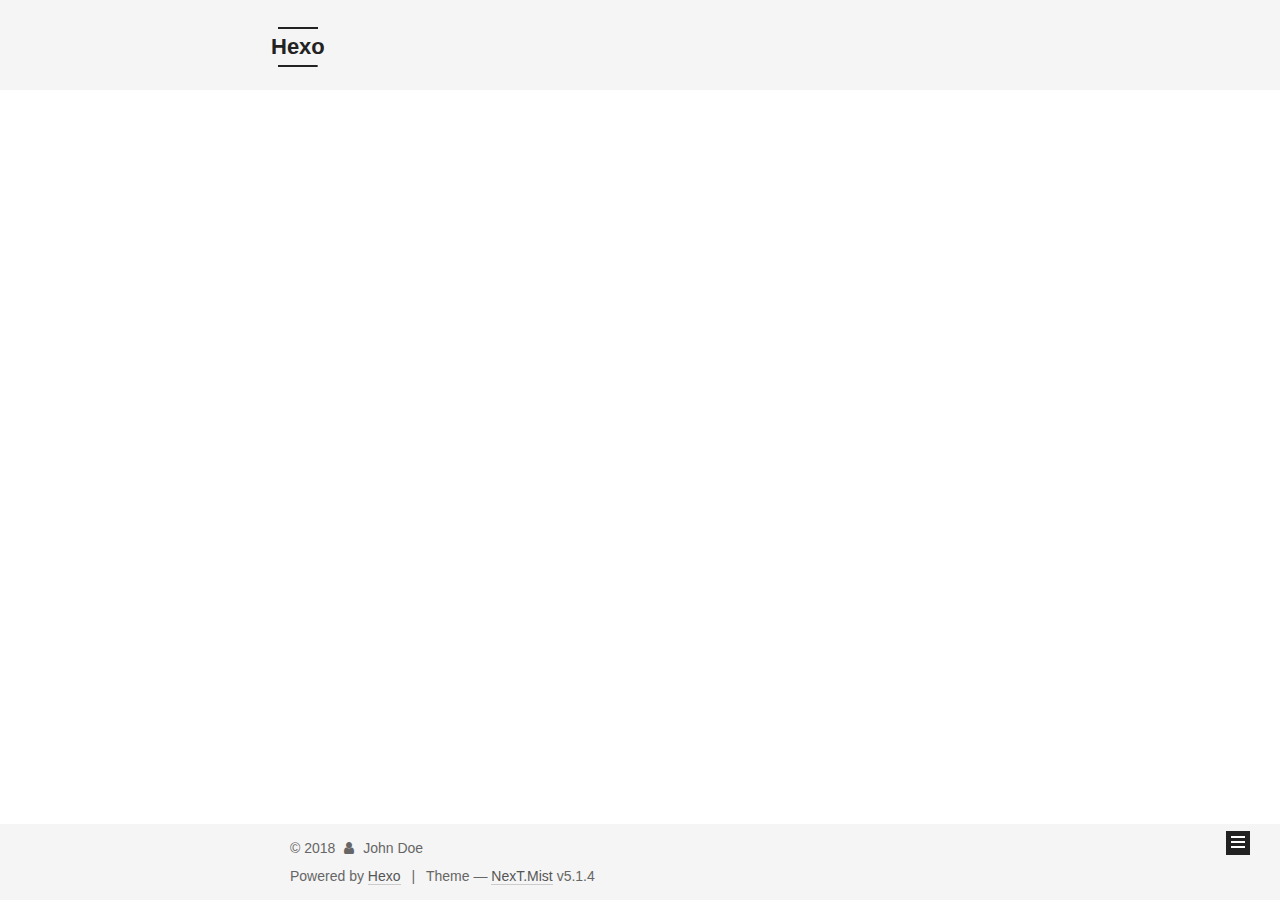
==== index.html @ 6f27379e "Site updated: 2018-07-13 16:32:36" ====
<!DOCTYPE html>



  


<html class="theme-next mist use-motion" lang="en">
<head>
  <meta charset="UTF-8"/>
<meta http-equiv="X-UA-Compatible" content="IE=edge" />
<meta name="viewport" content="width=device-width, initial-scale=1, maximum-scale=1"/>
<meta name="theme-color" content="#222">









<meta http-equiv="Cache-Control" content="no-transform" />
<meta http-equiv="Cache-Control" content="no-siteapp" />
















  
  
  <link href="/lib/fancybox/source/jquery.fancybox.css?v=2.1.5" rel="stylesheet" type="text/css" />







<link href="/lib/font-awesome/css/font-awesome.min.css?v=4.6.2" rel="stylesheet" type="text/css" />

<link href="/css/main.css?v=5.1.4" rel="stylesheet" type="text/css" />


  <link rel="apple-touch-icon" sizes="180x180" href="/images/apple-touch-icon-next.png?v=5.1.4">


  <link rel="icon" type="image/png" sizes="32x32" href="/images/favicon-32x32-next.png?v=5.1.4">


  <link rel="icon" type="image/png" sizes="16x16" href="/images/favicon-16x16-next.png?v=5.1.4">


  <link rel="mask-icon" href="/images/logo.svg?v=5.1.4" color="#222">





  <meta name="keywords" content="Hexo, NexT" />










<meta property="og:type" content="website">
<meta property="og:title" content="Hexo">
<meta property="og:url" content="http://yoursite.com/index.html">
<meta property="og:site_name" content="Hexo">
<meta property="og:locale" content="en">
<meta name="twitter:card" content="summary">
<meta name="twitter:title" content="Hexo">



<script type="text/javascript" id="hexo.configurations">
  var NexT = window.NexT || {};
  var CONFIG = {
    root: '/',
    scheme: 'Mist',
    version: '5.1.4',
    sidebar: {"position":"left","display":"post","offset":12,"b2t":false,"scrollpercent":false,"onmobile":false},
    fancybox: true,
    tabs: true,
    motion: {"enable":true,"async":false,"transition":{"post_block":"fadeIn","post_header":"slideDownIn","post_body":"slideDownIn","coll_header":"slideLeftIn","sidebar":"slideUpIn"}},
    duoshuo: {
      userId: '0',
      author: 'Author'
    },
    algolia: {
      applicationID: '',
      apiKey: '',
      indexName: '',
      hits: {"per_page":10},
      labels: {"input_placeholder":"Search for Posts","hits_empty":"We didn't find any results for the search: ${query}","hits_stats":"${hits} results found in ${time} ms"}
    }
  };
</script>



  <link rel="canonical" href="http://yoursite.com/"/>





  <title>Hexo</title>
  








</head>

<body itemscope itemtype="http://schema.org/WebPage" lang="en">

  
  
    
  

  <a href="https://github.com/you"><img style="position: absolute; top: 0; left: 0; border: 0;" src="https://s3.amazonaws.com/github/ribbons/forkme_left_gray_6d6d6d.png" alt="Fork me on GitHub"></a>
  
  <div class="container sidebar-position-left 
  page-home">
    <div class="headband"></div>

    <header id="header" class="header" itemscope itemtype="http://schema.org/WPHeader">
      <div class="header-inner"><div class="site-brand-wrapper">
  <div class="site-meta ">
    

    <div class="custom-logo-site-title">
      <a href="/"  class="brand" rel="start">
        <span class="logo-line-before"><i></i></span>
        <span class="site-title">Hexo</span>
        <span class="logo-line-after"><i></i></span>
      </a>
    </div>
      
        <p class="site-subtitle"></p>
      
  </div>

  <div class="site-nav-toggle">
    <button>
      <span class="btn-bar"></span>
      <span class="btn-bar"></span>
      <span class="btn-bar"></span>
    </button>
  </div>
</div>

<nav class="site-nav">
  

  
    <ul id="menu" class="menu">
      
        
        <li class="menu-item menu-item-home">
          <a href="/" rel="section">
            
              <i class="menu-item-icon fa fa-fw fa-home"></i> <br />
            
            Home
          </a>
        </li>
      
        
        <li class="menu-item menu-item-archives">
          <a href="/archives/" rel="section">
            
              <i class="menu-item-icon fa fa-fw fa-archive"></i> <br />
            
            Archives
          </a>
        </li>
      

      
    </ul>
  

  
</nav>



 </div>
    </header>

    <main id="main" class="main">
      <div class="main-inner">
        <div class="content-wrap">
          <div id="content" class="content">
            
  <section id="posts" class="posts-expand">
    
      

  

  
  
  

  <article class="post post-type-normal" itemscope itemtype="http://schema.org/Article">
  
  
  
  <div class="post-block">
    <link itemprop="mainEntityOfPage" href="http://yoursite.com/2018/06/28/hello-hexo-markdown/">

    <span hidden itemprop="author" itemscope itemtype="http://schema.org/Person">
      <meta itemprop="name" content="John Doe">
      <meta itemprop="description" content="">
      <meta itemprop="image" content="/images/avatar.gif">
    </span>

    <span hidden itemprop="publisher" itemscope itemtype="http://schema.org/Organization">
      <meta itemprop="name" content="Hexo">
    </span>

    
      <header class="post-header">

        
        
          <h1 class="post-title" itemprop="name headline">
                
                <a class="post-title-link" href="/2018/06/28/hello-hexo-markdown/" itemprop="url">hello hexo markdown</a></h1>
        

        <div class="post-meta">
          <span class="post-time">
            
              <span class="post-meta-item-icon">
                <i class="fa fa-calendar-o"></i>
              </span>
              
                <span class="post-meta-item-text">Posted on</span>
              
              <time title="Post created" itemprop="dateCreated datePublished" datetime="2018-06-28T17:10:17-04:00">
                2018-06-28
              </time>
            

            

            
          </span>

          

          
            
          

          
          

          

          

          

        </div>
      </header>
    

    
    
    
    <div class="post-body" itemprop="articleBody">

      
      

      
        
          
            
          
        
      
    </div>
    
    
    

    

    

    

    <footer class="post-footer">
      

      

      

      
      
        <div class="post-eof"></div>
      
    </footer>
  </div>
  
  
  
  </article>


    
  </section>

  


          </div>
          


          

        </div>
        
          
  
  <div class="sidebar-toggle">
    <div class="sidebar-toggle-line-wrap">
      <span class="sidebar-toggle-line sidebar-toggle-line-first"></span>
      <span class="sidebar-toggle-line sidebar-toggle-line-middle"></span>
      <span class="sidebar-toggle-line sidebar-toggle-line-last"></span>
    </div>
  </div>

  <aside id="sidebar" class="sidebar">
    
    <div class="sidebar-inner">

      

      

      <section class="site-overview-wrap sidebar-panel sidebar-panel-active">
        <div class="site-overview">
          <div class="site-author motion-element" itemprop="author" itemscope itemtype="http://schema.org/Person">
            
              <p class="site-author-name" itemprop="name">John Doe</p>
              <p class="site-description motion-element" itemprop="description"></p>
          </div>

          <nav class="site-state motion-element">

            
              <div class="site-state-item site-state-posts">
              
                <a href="/archives/">
              
                  <span class="site-state-item-count">1</span>
                  <span class="site-state-item-name">posts</span>
                </a>
              </div>
            

            

            

          </nav>

          

          

          
          

          
          

          

        </div>
      </section>

      

      

    </div>
  </aside>


        
      </div>
    </main>

    <footer id="footer" class="footer">
      <div class="footer-inner">
        <div class="copyright">&copy; <span itemprop="copyrightYear">2018</span>
  <span class="with-love">
    <i class="fa fa-user"></i>
  </span>
  <span class="author" itemprop="copyrightHolder">John Doe</span>

  
</div>


  <div class="powered-by">Powered by <a class="theme-link" target="_blank" href="https://hexo.io">Hexo</a></div>



  <span class="post-meta-divider">|</span>



  <div class="theme-info">Theme &mdash; <a class="theme-link" target="_blank" href="https://github.com/iissnan/hexo-theme-next">NexT.Mist</a> v5.1.4</div>




        







        
      </div>
    </footer>

    
      <div class="back-to-top">
        <i class="fa fa-arrow-up"></i>
        
      </div>
    

    

  </div>

  

<script type="text/javascript">
  if (Object.prototype.toString.call(window.Promise) !== '[object Function]') {
    window.Promise = null;
  }
</script>









  












  
  
    <script type="text/javascript" src="/lib/jquery/index.js?v=2.1.3"></script>
  

  
  
    <script type="text/javascript" src="/lib/fastclick/lib/fastclick.min.js?v=1.0.6"></script>
  

  
  
    <script type="text/javascript" src="/lib/jquery_lazyload/jquery.lazyload.js?v=1.9.7"></script>
  

  
  
    <script type="text/javascript" src="/lib/velocity/velocity.min.js?v=1.2.1"></script>
  

  
  
    <script type="text/javascript" src="/lib/velocity/velocity.ui.min.js?v=1.2.1"></script>
  

  
  
    <script type="text/javascript" src="/lib/fancybox/source/jquery.fancybox.pack.js?v=2.1.5"></script>
  


  


  <script type="text/javascript" src="/js/src/utils.js?v=5.1.4"></script>

  <script type="text/javascript" src="/js/src/motion.js?v=5.1.4"></script>



  
  

  

  


  <script type="text/javascript" src="/js/src/bootstrap.js?v=5.1.4"></script>



  


  




	





  





  












  





  

  

  

  
  

  

  

  

</body>
</html>
---- css/main.css ----
/* normalize.css v3.0.2 | MIT License | git.io/normalize */
html {
  font-family: sans-serif; /* 1 */
  -ms-text-size-adjust: 100%; /* 2 */
  -webkit-text-size-adjust: 100%; /* 2 */
}
body {
  margin: 0;
}
article,
aside,
details,
figcaption,
figure,
footer,
header,
hgroup,
main,
menu,
nav,
section,
summary {
  display: block;
}
audio,
canvas,
progress,
video {
  display: inline-block; /* 1 */
  vertical-align: baseline; /* 2 */
}
audio:not([controls]) {
  display: none;
  height: 0;
}
[hidden],
template {
  display: none;
}
a {
  background-color: transparent;
}
a:active,
a:hover {
  outline: 0;
}
abbr[title] {
  border-bottom: 1px dotted;
}
b,
strong {
  font-weight: bold;
}
dfn {
  font-style: italic;
}
h1 {
  font-size: 2em;
  margin: 0.67em 0;
}
mark {
  background: #ff0;
  color: #000;
}
small {
  font-size: 80%;
}
sub,
sup {
  font-size: 75%;
  line-height: 0;
  position: relative;
  vertical-align: baseline;
}
sup {
  top: -0.5em;
}
sub {
  bottom: -0.25em;
}
img {
  border: 0;
}
svg:not(:root) {
  overflow: hidden;
}
figure {
  margin: 1em 40px;
}
hr {
  -moz-box-sizing: content-box;
  box-sizing: content-box;
  height: 0;
}
pre {
  overflow: auto;
}
code,
kbd,
pre,
samp {
  font-family: monospace, monospace;
  font-size: 1em;
}
button,
input,
optgroup,
select,
textarea {
  color: inherit; /* 1 */
  font: inherit; /* 2 */
  margin: 0; /* 3 */
}
button {
  overflow: visible;
}
button,
select {
  text-transform: none;
}
button,
html input[type="button"],
input[type="reset"],
input[type="submit"] {
  -webkit-appearance: button; /* 2 */
  cursor: pointer; /* 3 */
}
button[disabled],
html input[disabled] {
  cursor: default;
}
button::-moz-focus-inner,
input::-moz-focus-inner {
  border: 0;
  padding: 0;
}
input {
  line-height: normal;
}
input[type="checkbox"],
input[type="radio"] {
  box-sizing: border-box; /* 1 */
  padding: 0; /* 2 */
}
input[type="number"]::-webkit-inner-spin-button,
input[type="number"]::-webkit-outer-spin-button {
  height: auto;
}
input[type="search"] {
  -webkit-appearance: textfield; /* 1 */
  -moz-box-sizing: content-box;
  -webkit-box-sizing: content-box; /* 2 */
  box-sizing: content-box;
}
input[type="search"]::-webkit-search-cancel-button,
input[type="search"]::-webkit-search-decoration {
  -webkit-appearance: none;
}
fieldset {
  border: 1px solid #c0c0c0;
  margin: 0 2px;
  padding: 0.35em 0.625em 0.75em;
}
legend {
  border: 0; /* 1 */
  padding: 0; /* 2 */
}
textarea {
  overflow: auto;
}
optgroup {
  font-weight: bold;
}
table {
  border-collapse: collapse;
  border-spacing: 0;
}
td,
th {
  padding: 0;
}
::selection {
  background: #262a30;
  color: #fff;
}
body {
  position: relative;
  font-family: 'Lato', "PingFang SC", "Microsoft YaHei", sans-serif;
  font-size: 14px;
  line-height: 2;
  color: #555;
  background: #fff;
}
@media (max-width: 767px) {
  body {
    padding-right: 0 !important;
  }
}
@media (min-width: 768px) and (max-width: 991px) {
  body {
    padding-right: 0 !important;
  }
}
@media (min-width: 1600px) {
  body {
    font-size: 16px;
  }
}
h1,
h2,
h3,
h4,
h5,
h6 {
  margin: 0;
  padding: 0;
  font-weight: bold;
  line-height: 1.5;
  font-family: 'Lato', "PingFang SC", "Microsoft YaHei", sans-serif;
}
h2,
h3,
h4,
h5,
h6 {
  margin: 20px 0 15px;
}
h1 {
  font-size: 24px;
}
@media (max-width: 767px) {
  h1 {
    font-size: 20px;
  }
}
h2 {
  font-size: 22px;
}
@media (max-width: 767px) {
  h2 {
    font-size: 18px;
  }
}
h3 {
  font-size: 20px;
}
@media (max-width: 767px) {
  h3 {
    font-size: 16px;
  }
}
h4 {
  font-size: 18px;
}
@media (max-width: 767px) {
  h4 {
    font-size: 14px;
  }
}
h5 {
  font-size: 16px;
}
@media (max-width: 767px) {
  h5 {
    font-size: 12px;
  }
}
h6 {
  font-size: 14px;
}
@media (max-width: 767px) {
  h6 {
    font-size: 10px;
  }
}
p {
  margin: 0 0 20px 0;
}
a {
  color: #555;
  text-decoration: none;
  outline: none;
  border-bottom: 1px solid #999;
  word-wrap: break-word;
}
a:hover {
  color: #222;
  border-bottom-color: #222;
}
blockquote {
  margin: 0;
  padding: 0;
}
img {
  display: block;
  margin: auto;
  max-width: 100%;
  height: auto;
}
hr {
  margin: 40px 0;
  height: 3px;
  border: none;
  background-color: #ddd;
  background-image: repeating-linear-gradient(-45deg, #fff, #fff 4px, transparent 4px, transparent 8px);
}
blockquote {
  padding: 0 15px;
  color: #666;
  border-left: 4px solid #ddd;
}
blockquote cite::before {
  content: "-";
  padding: 0 5px;
}
dt {
  font-weight: 700;
}
dd {
  margin: 0;
  padding: 0;
}
kbd {
  border: 1px solid #ccc;
  border-radius: 0.2em;
  box-shadow: 0.1em 0.1em 0.2em rgba(0,0,0,0.1);
  background-color: #f9f9f9;
  font-family: inherit;
  background-image: -webkit-linear-gradient(top, #eee, #fff, #eee);
  padding: 0.1em 0.3em;
  white-space: nowrap;
}
.text-left {
  text-align: left;
}
.text-center {
  text-align: center;
}
.text-right {
  text-align: right;
}
.text-justify {
  text-align: justify;
}
.text-nowrap {
  white-space: nowrap;
}
.text-lowercase {
  text-transform: lowercase;
}
.text-uppercase {
  text-transform: uppercase;
}
.text-capitalize {
  text-transform: capitalize;
}
.center-block {
  display: block;
  margin-left: auto;
  margin-right: auto;
}
.clearfix:before,
.clearfix:after {
  content: " ";
  display: table;
}
.clearfix:after {
  clear: both;
}
.pullquote {
  width: 45%;
}
.pullquote.left {
  float: left;
  margin-left: 5px;
  margin-right: 10px;
}
.pullquote.right {
  float: right;
  margin-left: 10px;
  margin-right: 5px;
}
.affix.affix.affix {
  position: fixed;
}
.translation {
  margin-top: -20px;
  font-size: 14px;
  color: #999;
}
.scrollbar-measure {
  width: 100px;
  height: 100px;
  overflow: scroll;
  position: absolute;
  top: -9999px;
}
.use-motion .motion-element {
  opacity: 0;
}
table {
  margin: 20px 0;
  width: 100%;
  border-collapse: collapse;
  border-spacing: 0;
  border: 1px solid #ddd;
  font-size: 14px;
  table-layout: fixed;
  word-wrap: break-all;
}
table>tbody>tr:nth-of-type(odd) {
  background-color: #f9f9f9;
}
table>tbody>tr:hover {
  background-color: #f5f5f5;
}
caption,
th,
td {
  padding: 8px;
  text-align: left;
  vertical-align: middle;
  font-weight: normal;
}
th,
td {
  border-bottom: 3px solid #ddd;
  border-right: 1px solid #eee;
}
th {
  padding-bottom: 10px;
  font-weight: 700;
}
td {
  border-bottom-width: 1px;
}
html,
body {
  height: 100%;
}
.container {
  position: relative;
  min-height: 100%;
}
.header-inner {
  margin: 0 auto;
  padding: 100px 0 70px;
  width: 700px;
}
@media (min-width: 1600px) {
  .container .header-inner {
    width: 900px;
  }
}
.main {
  padding-bottom: 150px;
}
.main-inner {
  margin: 0 auto;
  width: 700px;
}
@media (min-width: 1600px) {
  .container .main-inner {
    width: 900px;
  }
}
.footer {
  position: absolute;
  left: 0;
  bottom: 0;
  width: 100%;
  min-height: 50px;
}
.footer-inner {
  box-sizing: border-box;
  margin: 20px auto;
  width: 700px;
}
@media (min-width: 1600px) {
  .container .footer-inner {
    width: 900px;
  }
}
pre,
.highlight {
  overflow: auto;
  margin: 20px 0;
  padding: 0;
  font-size: 13px;
  color: #4d4d4c;
  background: #f7f7f7;
  line-height: 1.6;
}
pre,
code {
  font-family: consolas, Menlo, "PingFang SC", "Microsoft YaHei", monospace;
}
code {
  padding: 2px 4px;
  word-wrap: break-word;
  color: #555;
  background: #eee;
  border-radius: 3px;
  font-size: 13px;
}
pre {
  padding: 10px;
}
pre code {
  padding: 0;
  color: #4d4d4c;
  background: none;
  text-shadow: none;
}
.highlight {
  border-radius: 1px;
}
.highlight pre {
  border: none;
  margin: 0;
  padding: 10px 0;
}
.highlight table {
  margin: 0;
  width: auto;
  border: none;
}
.highlight td {
  border: none;
  padding: 0;
}
.highlight figcaption {
  font-size: 1em;
  color: #4d4d4c;
  line-height: 1em;
  margin-bottom: 1em;
}
.highlight figcaption:before,
.highlight figcaption:after {
  content: " ";
  display: table;
}
.highlight figcaption:after {
  clear: both;
}
.highlight figcaption a {
  float: right;
  color: #4d4d4c;
}
.highlight figcaption a:hover {
  border-bottom-color: #4d4d4c;
}
.highlight .gutter pre {
  padding-left: 10px;
  padding-right: 10px;
  color: #869194;
  text-align: right;
  background-color: #eff2f3;
}
.highlight .code pre {
  width: 100%;
  padding-left: 10px;
  padding-right: 10px;
  background-color: #f7f7f7;
}
.highlight .line {
  height: 20px;
}
.gutter {
  -webkit-user-select: none;
  -moz-user-select: none;
  -ms-user-select: none;
  user-select: none;
}
.gist table {
  width: auto;
}
.gist table td {
  border: none;
}
pre .deletion {
  background: #fdd;
}
pre .addition {
  background: #dfd;
}
pre .meta {
  color: #8959a8;
}
pre .comment {
  color: #8e908c;
}
pre .variable,
pre .attribute,
pre .tag,
pre .regexp,
pre .ruby .constant,
pre .xml .tag .title,
pre .xml .pi,
pre .xml .doctype,
pre .html .doctype,
pre .css .id,
pre .css .class,
pre .css .pseudo {
  color: #c82829;
}
pre .number,
pre .preprocessor,
pre .built_in,
pre .literal,
pre .params,
pre .constant,
pre .command {
  color: #f5871f;
}
pre .ruby .class .title,
pre .css .rules .attribute,
pre .string,
pre .value,
pre .inheritance,
pre .header,
pre .ruby .symbol,
pre .xml .cdata,
pre .special,
pre .number,
pre .formula {
  color: #718c00;
}
pre .title,
pre .css .hexcolor {
  color: #3e999f;
}
pre .function,
pre .python .decorator,
pre .python .title,
pre .ruby .function .title,
pre .ruby .title .keyword,
pre .perl .sub,
pre .javascript .title,
pre .coffeescript .title {
  color: #4271ae;
}
pre .keyword,
pre .javascript .function {
  color: #8959a8;
}
.full-image.full-image.full-image.full-image {
  border: none;
  max-width: 100%;
  width: auto;
  margin: 20px auto 25px;
}
@media (min-width: 992px) {
  .full-image.full-image.full-image.full-image {
    max-width: none;
    width: 110%;
    margin: 25px -5%;
  }
}
.blockquote-center,
.page-home .post-type-quote blockquote,
.page-post-detail .post-type-quote blockquote {
  position: relative;
  margin: 40px 0;
  padding: 0;
  border-left: none;
  text-align: center;
}
.blockquote-center::before,
.page-home .post-type-quote blockquote::before,
.page-post-detail .post-type-quote blockquote::before,
.blockquote-center::after,
.page-home .post-type-quote blockquote::after,
.page-post-detail .post-type-quote blockquote::after {
  position: absolute;
  content: ' ';
  display: block;
  width: 100%;
  height: 24px;
  opacity: 0.2;
  background-repeat: no-repeat;
  background-position: 0 -6px;
  background-size: 22px 22px;
}
.blockquote-center::before,
.page-home .post-type-quote blockquote::before,
.page-post-detail .post-type-quote blockquote::before {
  top: -20px;
  background-image: url("../images/quote-l.svg");
  border-top: 1px solid #ccc;
}
.blockquote-center::after,
.page-home .post-type-quote blockquote::after,
.page-post-detail .post-type-quote blockquote::after {
  bottom: -20px;
  background-image: url("../images/quote-r.svg");
  border-bottom: 1px solid #ccc;
  background-position: 100% 8px;
}
.blockquote-center p,
.page-home .post-type-quote blockquote p,
.page-post-detail .post-type-quote blockquote p,
.blockquote-center div,
.page-home .post-type-quote blockquote div,
.page-post-detail .post-type-quote blockquote div {
  text-align: center;
}
.post .post-body .group-picture img {
  box-sizing: border-box;
  padding: 0 3px;
  border: none;
}
.post .group-picture-row {
  overflow: hidden;
  margin-top: 6px;
}
.post .group-picture-row:first-child {
  margin-top: 0;
}
.post .group-picture-column {
  float: left;
}
.page-post-detail .post-body .group-picture-column {
  float: none;
  margin-top: 10px;
  width: auto !important;
}
.page-post-detail .post-body .group-picture-column img {
  margin: 0 auto;
}
.page-archive .group-picture-container {
  overflow: hidden;
}
.page-archive .group-picture-row {
  float: left;
}
.page-archive .group-picture-row:first-child {
  margin-top: 6px;
}
.page-archive .group-picture-column {
  max-width: 150px;
  max-height: 150px;
}
.post-body .note {
  position: relative;
  padding: 15px;
  margin-bottom: 20px;
  border: 1px solid #eee;
  border-left-width: 5px;
  border-radius: 3px;
}
.post-body .note h2,
.post-body .note h3,
.post-body .note h4,
.post-body .note h5,
.post-body .note h6 {
  margin-top: 0;
  margin-bottom: 0;
  border-bottom: initial;
  padding-top: 0 !important;
}
.post-body .note p:first-child,
.post-body .note ul:first-child,
.post-body .note ol:first-child,
.post-body .note table:first-child,
.post-body .note pre:first-child,
.post-body .note blockquote:first-child {
  margin-top: 0;
}
.post-body .note p:last-child,
.post-body .note ul:last-child,
.post-body .note ol:last-child,
.post-body .note table:last-child,
.post-body .note pre:last-child,
.post-body .note blockquote:last-child {
  margin-bottom: 0;
}
.post-body .note.default {
  border-left-color: #777;
}
.post-body .note.default h2,
.post-body .note.default h3,
.post-body .note.default h4,
.post-body .note.default h5,
.post-body .note.default h6 {
  color: #777;
}
.post-body .note.primary {
  border-left-color: #6f42c1;
}
.post-body .note.primary h2,
.post-body .note.primary h3,
.post-body .note.primary h4,
.post-body .note.primary h5,
.post-body .note.primary h6 {
  color: #6f42c1;
}
.post-body .note.info {
  border-left-color: #428bca;
}
.post-body .note.info h2,
.post-body .note.info h3,
.post-body .note.info h4,
.post-body .note.info h5,
.post-body .note.info h6 {
  color: #428bca;
}
.post-body .note.success {
  border-left-color: #5cb85c;
}
.post-body .note.success h2,
.post-body .note.success h3,
.post-body .note.success h4,
.post-body .note.success h5,
.post-body .note.success h6 {
  color: #5cb85c;
}
.post-body .note.warning {
  border-left-color: #f0ad4e;
}
.post-body .note.warning h2,
.post-body .note.warning h3,
.post-body .note.warning h4,
.post-body .note.warning h5,
.post-body .note.warning h6 {
  color: #f0ad4e;
}
.post-body .note.danger {
  border-left-color: #d9534f;
}
.post-body .note.danger h2,
.post-body .note.danger h3,
.post-body .note.danger h4,
.post-body .note.danger h5,
.post-body .note.danger h6 {
  color: #d9534f;
}
.post-body .label {
  display: inline;
  padding: 0 2px;
  white-space: nowrap;
}
.post-body .label.default {
  background-color: #f0f0f0;
}
.post-body .label.primary {
  background-color: #efe6f7;
}
.post-body .label.info {
  background-color: #e5f2f8;
}
.post-body .label.success {
  background-color: #e7f4e9;
}
.post-body .label.warning {
  background-color: #fcf6e1;
}
.post-body .label.danger {
  background-color: #fae8eb;
}
.post-body .tabs {
  position: relative;
  display: block;
  margin-bottom: 20px;
  padding-top: 10px;
}
.post-body .tabs ul.nav-tabs {
  margin: 0;
  padding: 0;
  display: flex;
  margin-bottom: -1px;
}
@media (max-width: 413px) {
  .post-body .tabs ul.nav-tabs {
    display: block;
    margin-bottom: 5px;
  }
}
.post-body .tabs ul.nav-tabs li.tab {
  list-style-type: none !important;
  margin: 0 0.25em 0 0;
  border-top: 3px solid transparent;
  border-left: 1px solid transparent;
  border-right: 1px solid transparent;
}
@media (max-width: 413px) {
  .post-body .tabs ul.nav-tabs li.tab {
    margin: initial;
    border-top: 1px solid transparent;
    border-left: 3px solid transparent;
    border-right: 1px solid transparent;
    border-bottom: 1px solid transparent;
  }
}
.post-body .tabs ul.nav-tabs li.tab a {
  outline: 0;
  border-bottom: initial;
  display: block;
  line-height: 1.8em;
  padding: 0.25em 0.75em;
  transition-duration: 0.2s;
  transition-timing-function: ease-out;
  transition-delay: 0s;
}
.post-body .tabs ul.nav-tabs li.tab a i {
  width: 1.285714285714286em;
}
.post-body .tabs ul.nav-tabs li.tab.active {
  border-top: 3px solid #fc6423;
  border-left: 1px solid #ddd;
  border-right: 1px solid #ddd;
  background-color: #fff;
}
@media (max-width: 413px) {
  .post-body .tabs ul.nav-tabs li.tab.active {
    border-top: 1px solid #ddd;
    border-left: 3px solid #fc6423;
    border-right: 1px solid #ddd;
    border-bottom: 1px solid #ddd;
  }
}
.post-body .tabs ul.nav-tabs li.tab.active a {
  cursor: default;
  color: #555;
}
.post-body .tabs .tab-content {
  background-color: #fff;
}
.post-body .tabs .tab-content .tab-pane {
  border: 1px solid #ddd;
  padding: 20px 20px 0 20px;
}
.post-body .tabs .tab-content .tab-pane:not(.active) {
  display: none !important;
}
.post-body .tabs .tab-content .tab-pane.active {
  display: block !important;
}
.btn {
  display: inline-block;
  padding: 0 20px;
  font-size: 14px;
  color: #555;
  background: transparent;
  border: 2px solid #222;
  text-decoration: none;
  border-radius: 0;
  transition-property: background-color;
  transition-duration: 0.2s;
  transition-timing-function: ease-in-out;
  transition-delay: 0s;
  line-height: 2;
}
.btn:hover {
  border-color: #222;
  color: #222;
  background: #fff;
}
.btn +.btn {
  margin: 0 0 8px 8px;
}
.btn .fa-fw {
  width: 1.285714285714286em;
  text-align: left;
}
.btn-bar {
  display: block;
  width: 22px;
  height: 2px;
  background: #555;
  border-radius: 1px;
}
.btn-bar+.btn-bar {
  margin-top: 4px;
}
.pagination {
  margin: 120px 0 40px;
  text-align: center;
  border-top: 1px solid #eee;
}
.page-number-basic,
.pagination .prev,
.pagination .next,
.pagination .page-number,
.pagination .space {
  display: inline-block;
  position: relative;
  top: -1px;
  margin: 0 10px;
  padding: 0 11px;
}
@media (max-width: 767px) {
  .page-number-basic,
  .pagination .prev,
  .pagination .next,
  .pagination .page-number,
  .pagination .space {
    margin: 0 5px;
  }
}
.pagination .prev,
.pagination .next,
.pagination .page-number {
  border-bottom: 0;
  border-top: 1px solid #eee;
  transition-property: border-color;
  transition-duration: 0.2s;
  transition-timing-function: ease-in-out;
  transition-delay: 0s;
}
.pagination .prev:hover,
.pagination .next:hover,
.pagination .page-number:hover {
  border-top-color: #222;
}
.pagination .space {
  padding: 0;
  margin: 0;
}
.pagination .prev {
  margin-left: 0;
}
.pagination .next {
  margin-right: 0;
}
.pagination .page-number.current {
  color: #fff;
  background: #ccc;
  border-top-color: #ccc;
}
@media (max-width: 767px) {
  .pagination {
    border-top: none;
  }
  .pagination .prev,
  .pagination .next,
  .pagination .page-number {
    margin-bottom: 10px;
    border-top: 0;
    border-bottom: 1px solid #eee;
    padding: 0 10px;
  }
  .pagination .prev:hover,
  .pagination .next:hover,
  .pagination .page-number:hover {
    border-bottom-color: #222;
  }
}
.comments {
  margin: 60px 20px 0;
}
.tag-cloud {
  text-align: center;
}
.tag-cloud a {
  display: inline-block;
  margin: 10px;
}
.back-to-top {
  box-sizing: border-box;
  position: fixed;
  bottom: -100px;
  right: 30px;
  z-index: 1050;
  padding: 0 6px;
  width: 24px;
  background: #222;
  font-size: 12px;
  opacity: 1;
  color: #fff;
  cursor: pointer;
  text-align: center;
  -webkit-transform: translateZ(0);
  transition-property: bottom;
  transition-duration: 0.2s;
  transition-timing-function: ease-in-out;
  transition-delay: 0s;
}
@media (min-width: 768px) and (max-width: 991px) {
  .back-to-top {
    display: none !important;
  }
}
@media (max-width: 767px) {
  .back-to-top {
    display: none !important;
  }
}
.back-to-top.back-to-top-on {
  bottom: 19px;
}
.header {
  background: transparent;
}
.header-inner {
  position: relative;
}
.headband {
  height: 3px;
  background: #222;
}
.site-meta {
  margin: 0;
  text-align: left;
}
@media (max-width: 767px) {
  .site-meta {
    text-align: center;
  }
}
.brand {
  position: relative;
  display: inline-block;
  padding: 0 40px;
  color: #222;
  background: #222;
  border-bottom: none;
}
.brand:hover {
  color: #222;
}
.logo {
  display: inline-block;
  margin-right: 5px;
  line-height: 36px;
  vertical-align: top;
}
.site-title {
  display: inline-block;
  vertical-align: top;
  line-height: 36px;
  font-size: 20px;
  font-weight: normal;
  font-family: 'Lato', "PingFang SC", "Microsoft YaHei", sans-serif;
}
.site-subtitle {
  margin-top: 10px;
  font-size: 13px;
  color: #999;
}
.use-motion .brand {
  opacity: 0;
}
.use-motion .logo,
.use-motion .site-title,
.use-motion .site-subtitle {
  opacity: 0;
  position: relative;
  top: -10px;
}
.site-nav-toggle {
  display: none;
  position: absolute;
  top: 10px;
  left: 10px;
}
@media (max-width: 767px) {
  .site-nav-toggle {
    display: block;
  }
}
.site-nav-toggle button {
  margin-top: 2px;
  padding: 9px 10px;
  background: transparent;
  border: none;
}
@media (max-width: 767px) {
  .site-nav {
    display: none;
    margin: 0 -10px;
    padding: 0 10px;
    clear: both;
    border-top: 1px solid #ddd;
  }
}
@media (min-width: 768px) and (max-width: 991px) {
  .site-nav {
    display: block !important;
  }
}
@media (min-width: 992px) {
  .site-nav {
    display: block !important;
  }
}
.menu {
  margin-top: 20px;
  padding-left: 0;
  text-align: center;
}
.menu .menu-item {
  display: inline-block;
  margin: 0 10px;
  list-style: none;
}
@media screen and (max-width: 767px) {
  .menu .menu-item {
    margin-top: 10px;
  }
}
.menu .menu-item a {
  display: block;
  font-size: 13px;
  line-height: inherit;
  border-bottom: 1px solid transparent;
  transition-property: border-color;
  transition-duration: 0.2s;
  transition-timing-function: ease-in-out;
  transition-delay: 0s;
}
.menu .menu-item a:hover {
  border-bottom-color: #222;
}
.menu .menu-item .fa {
  margin-right: 5px;
}
.use-motion .menu-item {
  opacity: 0;
}
.post-body {
  font-family: 'Lato', "PingFang SC", "Microsoft YaHei", sans-serif;
}
@media (max-width: 767px) {
  .post-body {
    word-break: break-word;
  }
}
.post-body .fancybox img {
  display: block !important;
  margin: 0 auto;
  cursor: pointer;
  cursor: zoom-in;
  cursor: -webkit-zoom-in;
}
.post-body .image-caption,
.post-body .figure .caption {
  margin: -20px auto 15px;
  text-align: center;
  font-size: 14px;
  color: #999;
  font-weight: bold;
  line-height: 1;
}
.post-sticky-flag {
  display: inline-block;
  font-size: 16px;
  -ms-transform: rotate(30deg);
  -webkit-transform: rotate(30deg);
  -moz-transform: rotate(30deg);
  -ms-transform: rotate(30deg);
  -o-transform: rotate(30deg);
  transform: rotate(30deg);
}
.use-motion .post-block,
.use-motion .pagination,
.use-motion .comments {
  opacity: 0;
}
.use-motion .post-header {
  opacity: 0;
}
.use-motion .post-body {
  opacity: 0;
}
.use-motion .collection-title {
  opacity: 0;
}
.posts-expand {
  padding-top: 40px;
}
@media (max-width: 767px) {
  .posts-expand {
    margin: 0 20px;
  }
  .post-body pre .gutter pre {
    padding-right: 10px;
  }
  .post-body .highlight {
    margin-left: 0px;
    margin-right: 0px;
    padding: 0;
  }
  .post-body .highlight .gutter pre {
    padding-right: 10px;
  }
}
@media (min-width: 992px) {
  .posts-expand .post-body {
    text-align: justify;
  }
}
.posts-expand .post-body h2,
.posts-expand .post-body h3,
.posts-expand .post-body h4,
.posts-expand .post-body h5,
.posts-expand .post-body h6 {
  padding-top: 10px;
}
.posts-expand .post-body h2 .header-anchor,
.posts-expand .post-body h3 .header-anchor,
.posts-expand .post-body h4 .header-anchor,
.posts-expand .post-body h5 .header-anchor,
.posts-expand .post-body h6 .header-anchor {
  float: right;
  margin-left: 10px;
  color: #ccc;
  border-bottom-style: none;
  visibility: hidden;
}
.posts-expand .post-body h2 .header-anchor:hover,
.posts-expand .post-body h3 .header-anchor:hover,
.posts-expand .post-body h4 .header-anchor:hover,
.posts-expand .post-body h5 .header-anchor:hover,
.posts-expand .post-body h6 .header-anchor:hover {
  color: inherit;
}
.posts-expand .post-body h2:hover .header-anchor,
.posts-expand .post-body h3:hover .header-anchor,
.posts-expand .post-body h4:hover .header-anchor,
.posts-expand .post-body h5:hover .header-anchor,
.posts-expand .post-body h6:hover .header-anchor {
  visibility: visible;
}
.posts-expand .post-body ul li {
  list-style: circle;
}
.posts-expand .post-body img {
  box-sizing: border-box;
  margin: auto;
  padding: 3px;
  border: 1px solid #ddd;
}
.posts-expand .post-body .fancybox img {
  margin: 0 auto 25px;
}
@media (max-width: 767px) {
  .posts-collapse {
    margin: 0 20px;
  }
  .posts-collapse .post-title,
  .posts-collapse .post-meta {
    display: block;
    width: auto;
    text-align: left;
  }
}
.posts-collapse {
  position: relative;
  z-index: 1010;
  margin-left: 0;
}
.posts-collapse::after {
  content: " ";
  position: absolute;
  top: 20px;
  left: 0;
  margin-left: -2px;
  width: 4px;
  height: 100%;
  background: #f5f5f5;
  z-index: -1;
}
@media (max-width: 767px) {
  .posts-collapse {
    margin: 0 20px;
  }
}
.posts-collapse .collection-title {
  position: relative;
  margin: 60px 0;
}
.posts-collapse .collection-title h1,
.posts-collapse .collection-title h2 {
  margin-left: 20px;
}
.posts-collapse .collection-title small {
  color: #bbb;
  margin-left: 5px;
}
.posts-collapse .collection-title::before {
  content: " ";
  position: absolute;
  left: 0;
  top: 50%;
  margin-left: -4px;
  margin-top: -4px;
  width: 8px;
  height: 8px;
  background: #bbb;
  border-radius: 50%;
}
.posts-collapse .post {
  margin: 30px 0;
}
.posts-collapse .post-header {
  position: relative;
  transition-duration: 0.2s;
  transition-timing-function: ease-in-out;
  transition-delay: 0s;
  transition-property: border;
  border-bottom: 1px dashed #ccc;
}
.posts-collapse .post-header::before {
  content: " ";
  position: absolute;
  left: 0;
  top: 12px;
  width: 6px;
  height: 6px;
  margin-left: -4px;
  background: #bbb;
  border-radius: 50%;
  border: 1px solid #fff;
  transition-duration: 0.2s;
  transition-timing-function: ease-in-out;
  transition-delay: 0s;
  transition-property: background;
}
.posts-collapse .post-header:hover {
  border-bottom-color: #666;
}
.posts-collapse .post-header:hover::before {
  background: #222;
}
.posts-collapse .post-meta {
  position: absolute;
  font-size: 12px;
  left: 20px;
  top: 5px;
}
.posts-collapse .post-comments-count {
  display: none;
}
.posts-collapse .post-title {
  margin-left: 60px;
  font-size: 16px;
  font-weight: normal;
  line-height: inherit;
}
.posts-collapse .post-title::after {
  margin-left: 3px;
  opacity: 0.6;
}
.posts-collapse .post-title a {
  color: #666;
  border-bottom: none;
}
.page-home .post-type-quote .post-header,
.page-post-detail .post-type-quote .post-header,
.page-home .post-type-quote .post-tags,
.page-post-detail .post-type-quote .post-tags {
  display: none;
}
.posts-expand .post-title {
  text-align: center;
  word-break: break-word;
  font-weight: 400;
}
.posts-expand .post-title-link {
  display: inline-block;
  position: relative;
  color: #555;
  border-bottom: none;
  line-height: 1.2;
  vertical-align: top;
}
.posts-expand .post-title-link::before {
  content: "";
  position: absolute;
  width: 100%;
  height: 2px;
  bottom: 0;
  left: 0;
  background-color: #000;
  visibility: hidden;
  -webkit-transform: scaleX(0);
  -moz-transform: scaleX(0);
  -ms-transform: scaleX(0);
  -o-transform: scaleX(0);
  transform: scaleX(0);
  transition-duration: 0.2s;
  transition-timing-function: ease-in-out;
  transition-delay: 0s;
}
.posts-expand .post-title-link:hover::before {
  visibility: visible;
  -webkit-transform: scaleX(1);
  -moz-transform: scaleX(1);
  -ms-transform: scaleX(1);
  -o-transform: scaleX(1);
  transform: scaleX(1);
}
.posts-expand .post-title-link .fa {
  font-size: 16px;
}
.posts-expand .post-meta {
  margin: 3px 0 60px 0;
  color: #999;
  font-family: 'Lato', "PingFang SC", "Microsoft YaHei", sans-serif;
  font-size: 12px;
  text-align: center;
}
.posts-expand .post-meta .post-category-list {
  display: inline-block;
  margin: 0;
  padding: 3px;
}
.posts-expand .post-meta .post-category-list-link {
  color: #999;
}
.posts-expand .post-meta .post-description {
  font-size: 14px;
  margin-top: 2px;
}
.post-meta-divider {
  margin: 0 0.5em;
}
.post-meta-item-icon {
  margin-right: 3px;
}
@media (min-width: 768px) and (max-width: 991px) {
  .post-meta-item-icon {
    display: inline-block;
  }
}
@media (max-width: 767px) {
  .post-meta-item-icon {
    display: inline-block;
  }
}
@media (min-width: 768px) and (max-width: 991px) {
  .post-meta-item-text {
    display: none;
  }
}
@media (max-width: 767px) {
  .post-meta-item-text {
    display: none;
  }
}
@media (max-width: 767px) {
  .posts-expand .post-comments-count {
    display: none;
  }
}
.post-button {
  margin-top: 40px;
}
.posts-expand .post-tags {
  margin-top: 40px;
  text-align: center;
}
.posts-expand .post-tags a {
  display: inline-block;
  margin-right: 10px;
  font-size: 13px;
}
.post-nav {
  display: table;
  margin-top: 15px;
  width: 100%;
  border-top: 1px solid #eee;
}
.post-nav-divider {
  display: table-cell;
  width: 10%;
}
.post-nav-item {
  display: table-cell;
  padding: 10px 0 0 0;
  width: 45%;
  vertical-align: top;
}
.post-nav-item a {
  position: relative;
  display: block;
  line-height: 25px;
  font-size: 14px;
  color: #555;
  border-bottom: none;
}
.post-nav-item a:hover {
  color: #222;
  border-bottom: none;
}
.post-nav-item a:active {
  top: 2px;
}
.post-nav-item .fa {
  position: absolute;
  top: 8px;
  left: 0;
  font-size: 12px;
}
.post-nav-next a {
  padding-left: 15px;
}
.post-nav-prev {
  text-align: right;
}
.post-nav-prev a {
  padding-right: 15px;
}
.post-nav-prev .fa {
  right: 0;
  left: auto;
}
.posts-expand .post-eof {
  display: block;
  margin: 80px auto 60px;
  width: 8%;
  height: 1px;
  background: #ccc;
  text-align: center;
}
.post:last-child .post-eof.post-eof.post-eof {
  display: none;
}
.post-gallery {
  display: table;
  table-layout: fixed;
  width: 100%;
  border-collapse: separate;
}
.post-gallery-row {
  display: table-row;
}
.post-gallery .post-gallery-img {
  display: table-cell;
  text-align: center;
  vertical-align: middle;
  border: none;
}
.post-gallery .post-gallery-img img {
  max-width: 100%;
  max-height: 100%;
  border: none;
}
.fancybox-close,
.fancybox-close:hover {
  border: none;
}
.rtl.post-body p,
.rtl.post-body a,
.rtl.post-body h1,
.rtl.post-body h2,
.rtl.post-body h3,
.rtl.post-body h4,
.rtl.post-body h5,
.rtl.post-body h6,
.rtl.post-body li,
.rtl.post-body ul,
.rtl.post-body ol {
  direction: rtl;
  font-family: UKIJ Ekran;
}
.rtl.post-title {
  font-family: UKIJ Ekran;
}
.sidebar {
  position: fixed;
  right: 0;
  top: 0;
  bottom: 0;
  width: 0;
  z-index: 1040;
  box-shadow: inset 0 2px 6px #000;
  background: #222;
  -webkit-transform: translateZ(0);
}
.sidebar a {
  color: #999;
  border-bottom-color: #555;
}
.sidebar a:hover {
  color: #eee;
}
@media (min-width: 768px) and (max-width: 991px) {
  .sidebar {
    display: none !important;
  }
}
@media (max-width: 767px) {
  .sidebar {
    display: none !important;
  }
}
.sidebar-inner {
  position: relative;
  padding: 20px 10px;
  color: #999;
  text-align: center;
}
.site-overview-wrap {
  overflow: hidden;
}
.site-overview {
  overflow-y: auto;
  overflow-x: hidden;
}
.sidebar-toggle {
  position: fixed;
  right: 30px;
  bottom: 45px;
  width: 14px;
  height: 14px;
  padding: 5px;
  background: #222;
  line-height: 0;
  z-index: 1050;
  cursor: pointer;
  -webkit-transform: translateZ(0);
}
@media (min-width: 768px) and (max-width: 991px) {
  .sidebar-toggle {
    display: none !important;
  }
}
@media (max-width: 767px) {
  .sidebar-toggle {
    display: none !important;
  }
}
.sidebar-toggle-line {
  position: relative;
  display: inline-block;
  vertical-align: top;
  height: 2px;
  width: 100%;
  background: #fff;
  margin-top: 3px;
}
.sidebar-toggle-line:first-child {
  margin-top: 0;
}
.site-author-image {
  display: block;
  margin: 0 auto;
  padding: 2px;
  max-width: 96px;
  height: auto;
  border: 2px solid #333;
}
.site-author-name {
  margin: 5px 0 0;
  text-align: center;
  color: #f5f5f5;
  font-weight: normal;
}
.site-description {
  margin-top: 5px;
  text-align: center;
  font-size: 14px;
  color: #999;
}
.site-state {
  overflow: hidden;
  line-height: 1.4;
  white-space: nowrap;
  text-align: center;
}
.site-state-item {
  display: inline-block;
  padding: 0 15px;
  border-left: 1px solid #333;
}
.site-state-item:first-child {
  border-left: none;
}
.site-state-item a {
  border-bottom: none;
}
.site-state-item-count {
  display: block;
  text-align: center;
  color: inherit;
  font-weight: 600;
  font-size: 18px;
}
.site-state-item-name {
  font-size: 13px;
  color: inherit;
}
.feed-link {
  margin-top: 20px;
}
.feed-link a {
  display: inline-block;
  padding: 0 15px;
  color: #fc6423;
  border: 1px solid #fc6423;
  border-radius: 4px;
}
.feed-link a i {
  color: #fc6423;
  font-size: 14px;
}
.feed-link a:hover {
  color: #fff;
  background: #fc6423;
}
.feed-link a:hover i {
  color: #fff;
}
.links-of-author {
  margin-top: 20px;
}
.links-of-author a {
  display: inline-block;
  vertical-align: middle;
  margin-right: 10px;
  margin-bottom: 10px;
  border-bottom-color: #555;
  font-size: 13px;
}
.links-of-author a:before {
  display: inline-block;
  vertical-align: middle;
  margin-right: 3px;
  content: " ";
  width: 4px;
  height: 4px;
  border-radius: 50%;
  background: #f29117;
}
.links-of-blogroll {
  font-size: 13px;
}
.links-of-blogroll-title {
  margin-top: 20px;
  font-size: 14px;
  font-weight: 600;
}
.links-of-blogroll-list {
  margin: 0;
  padding: 0;
  list-style: none;
}
.links-of-blogroll-item {
  padding: 2px 10px;
}
.links-of-blogroll-item a {
  max-width: 280px;
  box-sizing: border-box;
  display: inline-block;
  overflow: hidden;
  white-space: nowrap;
  text-overflow: ellipsis;
}
.sidebar-nav {
  margin: 0 0 20px;
  padding-left: 0;
}
.sidebar-nav li {
  display: inline-block;
  cursor: pointer;
  border-bottom: 1px solid transparent;
  font-size: 14px;
  color: #555;
}
.sidebar-nav li:hover {
  color: #f5f5f5;
}
.page-post-detail .sidebar-nav-toc {
  padding: 0 5px;
}
.page-post-detail .sidebar-nav-overview {
  margin-left: 10px;
}
.sidebar-nav .sidebar-nav-active {
  color: #87daff;
  border-bottom-color: #87daff;
}
.sidebar-nav .sidebar-nav-active:hover {
  color: #87daff;
}
.sidebar-panel {
  display: none;
}
.sidebar-panel-active {
  display: block;
}
.post-toc-empty {
  font-size: 14px;
  color: #666;
}
.post-toc-wrap {
  overflow: hidden;
}
.post-toc {
  overflow: auto;
}
.post-toc ol {
  margin: 0;
  padding: 0 2px 5px 10px;
  text-align: left;
  list-style: none;
  font-size: 14px;
}
.post-toc ol > ol {
  padding-left: 0;
}
.post-toc ol a {
  transition-duration: 0.2s;
  transition-timing-function: ease-in-out;
  transition-delay: 0s;
  transition-property: all;
  color: #999;
  border-bottom-color: #555;
}
.post-toc ol a:hover {
  color: #ccc;
  border-bottom-color: #ccc;
}
.post-toc .nav-item {
  overflow: hidden;
  text-overflow: ellipsis;
  text-align: justify;
  white-space: nowrap;
  line-height: 1.8;
}
.post-toc .nav .nav-child {
  display: none;
}
.post-toc .nav .active > .nav-child {
  display: block;
}
.post-toc .nav .active-current > .nav-child {
  display: block;
}
.post-toc .nav .active-current > .nav-child > .nav-item {
  display: block;
}
.post-toc .nav .active > a {
  color: #87daff;
  border-bottom-color: #87daff;
}
.post-toc .nav .active-current > a {
  color: #87daff;
}
.post-toc .nav .active-current > a:hover {
  color: #87daff;
}
.footer {
  font-size: 14px;
  color: #999;
}
.footer img {
  border: none;
}
.footer-inner {
  text-align: center;
}
.with-love {
  display: inline-block;
  margin: 0 5px;
}
.powered-by,
.theme-info {
  display: inline-block;
}
.cc-license {
  margin-top: 10px;
  text-align: center;
}
.cc-license .cc-opacity {
  opacity: 0.7;
  border-bottom: none;
}
.cc-license .cc-opacity:hover {
  opacity: 0.9;
}
.cc-license img {
  display: inline-block;
}
.theme-next #ds-thread #ds-reset {
  color: #555;
}
.theme-next #ds-thread #ds-reset .ds-replybox {
  margin-bottom: 30px;
}
.theme-next #ds-thread #ds-reset .ds-replybox .ds-avatar,
.theme-next #ds-reset .ds-avatar img {
  box-shadow: none;
}
.theme-next #ds-thread #ds-reset .ds-textarea-wrapper {
  border-color: #c7d4e1;
  background: none;
  border-top-right-radius: 3px;
  border-top-left-radius: 3px;
}
.theme-next #ds-thread #ds-reset .ds-textarea-wrapper textarea {
  height: 60px;
}
.theme-next #ds-reset .ds-rounded-top {
  border-radius: 0;
}
.theme-next #ds-thread #ds-reset .ds-post-toolbar {
  box-sizing: border-box;
  border: 1px solid #c7d4e1;
  background: #f6f8fa;
}
.theme-next #ds-thread #ds-reset .ds-post-options {
  height: 40px;
  border: none;
  background: none;
}
.theme-next #ds-thread #ds-reset .ds-toolbar-buttons {
  top: 11px;
}
.theme-next #ds-thread #ds-reset .ds-sync {
  top: 5px;
}
.theme-next #ds-thread #ds-reset .ds-post-button {
  top: 4px;
  right: 5px;
  width: 90px;
  height: 30px;
  border: 1px solid #c5ced7;
  border-radius: 3px;
  background-image: linear-gradient(#fbfbfc, #f5f7f9);
  color: #60676d;
}
.theme-next #ds-thread #ds-reset .ds-post-button:hover {
  background-position: 0 -30px;
  color: #60676d;
}
.theme-next #ds-thread #ds-reset .ds-comments-info {
  padding: 10px 0;
}
.theme-next #ds-thread #ds-reset .ds-sort {
  display: none;
}
.theme-next #ds-thread #ds-reset li.ds-tab a.ds-current {
  border: none;
  background: #f6f8fa;
  color: #60676d;
}
.theme-next #ds-thread #ds-reset li.ds-tab a.ds-current:hover {
  background-color: #e9f0f7;
  color: #60676d;
}
.theme-next #ds-thread #ds-reset li.ds-tab a {
  border-radius: 2px;
  padding: 5px;
}
.theme-next #ds-thread #ds-reset .ds-login-buttons p {
  color: #999;
  line-height: 36px;
}
.theme-next #ds-thread #ds-reset .ds-login-buttons .ds-service-list li {
  height: 28px;
}
.theme-next #ds-thread #ds-reset .ds-service-list a {
  background: none;
  padding: 5px;
  border: 1px solid;
  border-radius: 3px;
  text-align: center;
}
.theme-next #ds-thread #ds-reset .ds-service-list a:hover {
  color: #fff;
  background: #666;
}
.theme-next #ds-thread #ds-reset .ds-service-list .ds-weibo {
  color: #fc9b00;
  border-color: #fc9b00;
}
.theme-next #ds-thread #ds-reset .ds-service-list .ds-weibo:hover {
  background: #fc9b00;
}
.theme-next #ds-thread #ds-reset .ds-service-list .ds-qq {
  color: #60a3ec;
  border-color: #60a3ec;
}
.theme-next #ds-thread #ds-reset .ds-service-list .ds-qq:hover {
  background: #60a3ec;
}
.theme-next #ds-thread #ds-reset .ds-service-list .ds-renren {
  color: #2e7ac4;
  border-color: #2e7ac4;
}
.theme-next #ds-thread #ds-reset .ds-service-list .ds-renren:hover {
  background: #2e7ac4;
}
.theme-next #ds-thread #ds-reset .ds-service-list .ds-douban {
  color: #37994c;
  border-color: #37994c;
}
.theme-next #ds-thread #ds-reset .ds-service-list .ds-douban:hover {
  background: #37994c;
}
.theme-next #ds-thread #ds-reset .ds-service-list .ds-kaixin {
  color: #fef20d;
  border-color: #fef20d;
}
.theme-next #ds-thread #ds-reset .ds-service-list .ds-kaixin:hover {
  background: #fef20d;
}
.theme-next #ds-thread #ds-reset .ds-service-list .ds-netease {
  color: #f00;
  border-color: #f00;
}
.theme-next #ds-thread #ds-reset .ds-service-list .ds-netease:hover {
  background: #f00;
}
.theme-next #ds-thread #ds-reset .ds-service-list .ds-sohu {
  color: #ffcb05;
  border-color: #ffcb05;
}
.theme-next #ds-thread #ds-reset .ds-service-list .ds-sohu:hover {
  background: #ffcb05;
}
.theme-next #ds-thread #ds-reset .ds-service-list .ds-baidu {
  color: #2831e0;
  border-color: #2831e0;
}
.theme-next #ds-thread #ds-reset .ds-service-list .ds-baidu:hover {
  background: #2831e0;
}
.theme-next #ds-thread #ds-reset .ds-service-list .ds-google {
  color: #166bec;
  border-color: #166bec;
}
.theme-next #ds-thread #ds-reset .ds-service-list .ds-google:hover {
  background: #166bec;
}
.theme-next #ds-thread #ds-reset .ds-service-list .ds-weixin {
  color: #00ce0d;
  border-color: #00ce0d;
}
.theme-next #ds-thread #ds-reset .ds-service-list .ds-weixin:hover {
  background: #00ce0d;
}
.theme-next #ds-thread #ds-reset .ds-service-list .ds-more-services {
  border: none;
}
.theme-next #ds-thread #ds-reset .ds-service-list .ds-more-services:hover {
  background: none;
}
.theme-next #ds-reset .duoshuo-ua-admin {
  display: inline-block;
  color: #f00;
}
.theme-next #ds-reset .duoshuo-ua-platform,
.theme-next #ds-reset .duoshuo-ua-browser {
  color: #ccc;
}
.theme-next #ds-reset .duoshuo-ua-platform .fa,
.theme-next #ds-reset .duoshuo-ua-browser .fa {
  display: inline-block;
  margin-right: 3px;
}
.theme-next #ds-reset .duoshuo-ua-separator {
  display: inline-block;
  margin-left: 5px;
}
.theme-next .this_ua {
  background-color: #ccc !important;
  border-radius: 4px;
  padding: 0 5px !important;
  margin: 1px 1px !important;
  border: 1px solid #bbb !important;
  color: #fff;
  display: inline-block !important;
}
.theme-next .this_ua.admin {
  background-color: #d9534f !important;
  border-color: #d9534f !important;
}
.theme-next .this_ua.platform.iOS,
.theme-next .this_ua.platform.Mac,
.theme-next .this_ua.platform.Windows {
  background-color: #39b3d7 !important;
  border-color: #46b8da !important;
}
.theme-next .this_ua.platform.Linux {
  background-color: #3a3a3a !important;
  border-color: #1f1f1f !important;
}
.theme-next .this_ua.platform.Android {
  background-color: #00c47d !important;
  border-color: #01b171 !important;
}
.theme-next .this_ua.browser.Mobile,
.theme-next .this_ua.browser.Chrome {
  background-color: #5cb85c !important;
  border-color: #4cae4c !important;
}
.theme-next .this_ua.browser.Firefox {
  background-color: #f0ad4e !important;
  border-color: #eea236 !important;
}
.theme-next .this_ua.browser.Maxthon,
.theme-next .this_ua.browser.IE {
  background-color: #428bca !important;
  border-color: #357ebd !important;
}
.theme-next .this_ua.browser.baidu,
.theme-next .this_ua.browser.UCBrowser,
.theme-next .this_ua.browser.Opera {
  background-color: #d9534f !important;
  border-color: #d43f3a !important;
}
.theme-next .this_ua.browser.Android,
.theme-next .this_ua.browser.QQBrowser {
  background-color: #78ace9 !important;
  border-color: #4cae4c !important;
}
.post-spread {
  margin-top: 20px;
  text-align: center;
}
.jiathis_style {
  display: inline-block;
}
.jiathis_style a {
  border: none;
}
.fa {
  font-family: FontAwesome !important;
}
.post-spread {
  margin-top: 20px;
  text-align: center;
}
.bdshare-slide-button-box a {
  border: none;
}
.bdsharebuttonbox {
  display: inline-block;
}
.bdsharebuttonbox a {
  border: none;
}
.local-search-pop-overlay {
  position: fixed;
  width: 100%;
  height: 100%;
  top: 0;
  left: 0;
  z-index: 2080;
  background-color: rgba(0,0,0,0.3);
}
.local-search-popup {
  display: none;
  position: fixed;
  top: 10%;
  left: 50%;
  margin-left: -350px;
  width: 700px;
  height: 80%;
  padding: 0;
  background: #fff;
  color: #333;
  z-index: 9999;
  border-radius: 5px;
}
@media (max-width: 767px) {
  .local-search-popup {
    padding: 0;
    top: 0;
    left: 0;
    margin: 0;
    width: 100%;
    height: 100%;
    border-radius: 0;
  }
}
.local-search-popup ul.search-result-list {
  padding: 0;
  margin: 0 5px;
}
.local-search-popup p.search-result {
  border-bottom: 1px dashed #ccc;
  padding: 5px 0;
}
.local-search-popup a.search-result-title {
  font-weight: bold;
  font-size: 16px;
}
.local-search-popup .search-keyword {
  border-bottom: 1px dashed #f00;
  font-weight: bold;
  color: #f00;
}
.local-search-popup .local-search-header {
  padding: 5px;
  height: 36px;
  background: #f5f5f5;
  border-top-left-radius: 5px;
  border-top-right-radius: 5px;
}
.local-search-popup #local-search-result {
  overflow: auto;
  position: relative;
  padding: 5px 25px;
  height: calc(100% - 55px);
}
.local-search-popup .local-search-input-wrapper {
  display: inline-block;
  width: calc(100% - 90px);
  height: 36px;
  line-height: 36px;
  padding: 0 5px;
}
.local-search-popup .local-search-input-wrapper input {
  padding: 8px 0;
  height: 20px;
  display: block;
  width: 100%;
  outline: none;
  border: none;
  background: transparent;
  vertical-align: middle;
}
.local-search-popup .search-icon,
.local-search-popup .popup-btn-close {
  display: inline-block;
  font-size: 18px;
  color: #999;
  height: 36px;
  width: 18px;
  padding-left: 10px;
  padding-right: 10px;
}
.local-search-popup .search-icon {
  float: left;
}
.local-search-popup .popup-btn-close {
  border-left: 1px solid #eee;
  float: right;
  cursor: pointer;
}
.local-search-popup #no-result {
  position: absolute;
  left: 50%;
  top: 50%;
  -webkit-transform: translate(-50%, -50%);
  -webkit-transform: translate(-50%, -50%);
  -moz-transform: translate(-50%, -50%);
  -ms-transform: translate(-50%, -50%);
  -o-transform: translate(-50%, -50%);
  transform: translate(-50%, -50%);
  color: #ccc;
}
.site-uv,
.site-pv,
.page-pv {
  display: inline-block;
}
.site-uv .busuanzi-value,
.site-pv .busuanzi-value,
.page-pv .busuanzi-value {
  margin: 0 5px;
}
.site-uv {
  margin-right: 10px;
}
.site-uv::after {
  content: "|";
  padding-left: 10px;
}
.page-archive .archive-page-counter {
  position: relative;
  top: 3px;
  left: 20px;
}
@media (max-width: 767px) {
  .page-archive .archive-page-counter {
    top: 5px;
  }
}
.page-archive .posts-collapse .archive-move-on {
  position: absolute;
  top: 11px;
  left: 0;
  margin-left: -6px;
  width: 10px;
  height: 10px;
  opacity: 0.5;
  background: #555;
  border: 1px solid #fff;
  border-radius: 50%;
}
.category-all-page .category-all-title {
  text-align: center;
}
.category-all-page .category-all {
  margin-top: 20px;
}
.category-all-page .category-list {
  margin: 0;
  padding: 0;
  list-style: none;
}
.category-all-page .category-list-item {
  margin: 5px 10px;
}
.category-all-page .category-list-count {
  color: #bbb;
}
.category-all-page .category-list-count:before {
  display: inline;
  content: " (";
}
.category-all-page .category-list-count:after {
  display: inline;
  content: ") ";
}
.category-all-page .category-list-child {
  padding-left: 10px;
}
#schedule ul#event-list {
  padding-left: 30px;
}
#schedule ul#event-list hr {
  margin: 20px 0 45px 0 !important;
  background: #222;
}
#schedule ul#event-list hr:after {
  display: inline-block;
  content: 'NOW';
  background: #222;
  color: #fff;
  font-weight: bold;
  text-align: right;
  padding: 0 5px;
}
#schedule ul#event-list li.event {
  margin: 20px 0px;
  background: #f9f9f9;
  padding-left: 10px;
  min-height: 40px;
}
#schedule ul#event-list li.event h2.event-summary {
  margin: 0;
  padding-bottom: 3px;
}
#schedule ul#event-list li.event h2.event-summary:before {
  display: inline-block;
  font-family: FontAwesome;
  font-size: 8px;
  content: '\f111';
  vertical-align: middle;
  margin-right: 25px;
  color: #bbb;
}
#schedule ul#event-list li.event span.event-relative-time {
  display: inline-block;
  font-size: 12px;
  font-weight: 400;
  padding-left: 12px;
  color: #bbb;
}
#schedule ul#event-list li.event span.event-details {
  display: block;
  color: #bbb;
  margin-left: 56px;
  padding-top: 3px;
  padding-bottom: 6px;
  text-indent: -24px;
  line-height: 18px;
}
#schedule ul#event-list li.event span.event-details:before {
  text-indent: 0;
  display: inline-block;
  width: 14px;
  font-family: FontAwesome;
  text-align: center;
  margin-right: 9px;
  color: #bbb;
}
#schedule ul#event-list li.event span.event-details.event-location:before {
  content: '\f041';
}
#schedule ul#event-list li.event span.event-details.event-duration:before {
  content: '\f017';
}
#schedule ul#event-list li.event-past {
  background: #fcfcfc;
}
#schedule ul#event-list li.event-past > * {
  opacity: 0.6;
}
#schedule ul#event-list li.event-past h2.event-summary {
  color: #bbb;
}
#schedule ul#event-list li.event-past h2.event-summary:before {
  color: #dfdfdf;
}
#schedule ul#event-list li.event-now {
  background: #222;
  color: #fff;
  padding: 15px 0 15px 10px;
}
#schedule ul#event-list li.event-now h2.event-summary:before {
  -webkit-transform: scale(1.2);
  -moz-transform: scale(1.2);
  -ms-transform: scale(1.2);
  -o-transform: scale(1.2);
  transform: scale(1.2);
  color: #fff;
  animation: dot-flash 1s alternate infinite ease-in-out;
}
#schedule ul#event-list li.event-now * {
  color: #fff !important;
}
@-moz-keyframes dot-flash {
  from {
    opacity: 1;
    -webkit-transform: scale(1.1);
    -moz-transform: scale(1.1);
    -ms-transform: scale(1.1);
    -o-transform: scale(1.1);
    transform: scale(1.1);
  }
  to {
    opacity: 0;
    -webkit-transform: scale(1);
    -moz-transform: scale(1);
    -ms-transform: scale(1);
    -o-transform: scale(1);
    transform: scale(1);
  }
}
@-webkit-keyframes dot-flash {
  from {
    opacity: 1;
    -webkit-transform: scale(1.1);
    -moz-transform: scale(1.1);
    -ms-transform: scale(1.1);
    -o-transform: scale(1.1);
    transform: scale(1.1);
  }
  to {
    opacity: 0;
    -webkit-transform: scale(1);
    -moz-transform: scale(1);
    -ms-transform: scale(1);
    -o-transform: scale(1);
    transform: scale(1);
  }
}
@-o-keyframes dot-flash {
  from {
    opacity: 1;
    -webkit-transform: scale(1.1);
    -moz-transform: scale(1.1);
    -ms-transform: scale(1.1);
    -o-transform: scale(1.1);
    transform: scale(1.1);
  }
  to {
    opacity: 0;
    -webkit-transform: scale(1);
    -moz-transform: scale(1);
    -ms-transform: scale(1);
    -o-transform: scale(1);
    transform: scale(1);
  }
}
@keyframes dot-flash {
  from {
    opacity: 1;
    -webkit-transform: scale(1.1);
    -moz-transform: scale(1.1);
    -ms-transform: scale(1.1);
    -o-transform: scale(1.1);
    transform: scale(1.1);
  }
  to {
    opacity: 0;
    -webkit-transform: scale(1);
    -moz-transform: scale(1);
    -ms-transform: scale(1);
    -o-transform: scale(1);
    transform: scale(1);
  }
}
.page-post-detail .sidebar-toggle-line {
  background: #87daff;
}
.page-post-detail .comments {
  overflow: hidden;
}
h1,
h2,
h3,
h4,
h5,
h6 {
  margin: 20px 0 10px;
}
p {
  margin: 0 0 25px 0;
}
a {
  border-bottom-color: #ccc;
}
hr {
  margin: 20px 0;
  height: 2px;
}
.main-inner {
  margin-top: 80px;
}
.header {
  background: #f5f5f5;
}
.header-inner {
  padding: 25px 0 20px;
}
.header-inner:before,
.header-inner:after {
  content: " ";
  display: table;
}
.header-inner:after {
  clear: both;
}
@media (max-width: 767px) {
  .header-inner {
    width: auto;
    margin-bottom: 50px;
    padding: 10px;
  }
}
.site-meta {
  float: left;
  margin-left: -20px;
  line-height: normal;
}
@media (max-width: 767px) {
  .site-meta {
    margin-left: 10px;
  }
}
.site-meta .brand {
  padding: 2px 1px;
  background: none;
}
@media (max-width: 767px) {
  .site-meta .brand {
    display: block;
  }
}
.site-meta .logo {
  display: none;
}
.site-meta .site-title {
  font-size: 22px;
  font-weight: bolder;
}
@media (max-width: 767px) {
  .site-meta .site-title {
    line-height: 34px;
  }
}
.logo-line-before,
.logo-line-after {
  display: block;
  overflow: hidden;
  margin: 0 auto;
  width: 75%;
}
@media (max-width: 767px) {
  .logo-line-before,
  .logo-line-after {
    display: none;
  }
}
.logo-line-before i,
.logo-line-after i {
  position: relative;
  display: block;
  height: 2px;
  background: #222;
}
@media (max-width: 767px) {
  .logo-line-before i,
  .logo-line-after i {
    height: 3px;
  }
}
.use-motion .logo-line-before i {
  left: -100%;
}
.use-motion .logo-line-after i {
  right: -100%;
}
.site-subtitle {
  display: none;
}
.site-nav-toggle {
  position: static;
  float: right;
}
.menu {
  float: right;
  margin: 8px 0 0 0;
}
@media (max-width: 767px) {
  .menu {
    margin: 20px 0 0 0;
    padding: 0;
  }
}
.menu br {
  display: none;
}
.menu .menu-item {
  margin: 0;
}
@media (max-width: 767px) {
  .menu .menu-item {
    display: block;
  }
}
.menu .menu-item a {
  padding: 0 10px;
  background: none;
  border: none;
  border-radius: 2px;
  transition-property: background;
}
@media (max-width: 767px) {
  .menu .menu-item a {
    text-align: left;
  }
}
.menu .menu-item a:hover {
  background: #e1e1e1;
}
.menu a::before {
  display: none;
}
@media (max-width: 767px) {
  .menu a::before {
    display: block;
  }
}
@media (max-width: 767px) {
  .menu {
    float: none;
  }
}
.site-search form {
  display: none;
}
.posts-expand {
  padding-top: 0;
}
.posts-expand .post-title,
.posts-expand .post-meta {
  text-align: left;
}
@media (max-width: 767px) {
  .posts-expand .post-title,
  .posts-expand .post-meta {
    text-align: center;
  }
}
.posts-expand .post-eof {
  display: none;
}
.posts-expand .post {
  margin-top: 120px;
}
.posts-expand .post:first-child {
  margin-top: 0;
}
.posts-expand .post-meta {
  margin-top: 5px;
  margin-bottom: 20px;
}
.posts-expand .post-title {
  position: relative;
  font-size: 26px;
  font-weight: 400;
}
@media (max-width: 767px) {
  .posts-expand .post-title {
    font-size: 22px;
  }
}
@media (min-width: 1600px) {
  .posts-expand .post-title {
    font-size: 26px;
  }
}
.posts-expand .post-title:hover:before {
  background: #222;
}
@media (max-width: 767px) {
  .posts-expand .post-body {
    font-size: 12px;
  }
}
.posts-expand .post-body img {
  margin: 0;
}
.posts-expand .post-tags {
  text-align: left;
}
.posts-expand .post-tags a {
  padding: 1px 5px;
  background: #f5f5f5;
  border-bottom: none;
}
.posts-expand .post-tags a:hover {
  background: #ccc;
}
.posts-expand .post-nav {
  margin-top: 40px;
}
.post-button {
  margin-top: 20px;
  text-align: left;
}
.post-button a {
  padding: 0;
  font-size: 14px;
  background: none;
  border: none;
  border-bottom: 2px solid #666;
  transition-property: border;
}
@media (max-width: 767px) {
  .post-button a {
    font-size: 12px;
  }
}
@media (min-width: 1600px) {
  .post-button a {
    font-size: 16px;
  }
}
.post-button a:hover {
  border-bottom-color: #222;
}
.links-of-blogroll-inline .links-of-blogroll-item {
  display: inline-block;
}
.btn {
  padding: 0 10px;
  border-width: 2px;
  border-radius: 0;
}
.headband {
  display: none;
}
.site-search {
  position: relative;
  float: right;
  margin-top: 5px;
  padding-top: 3px;
}
@media (max-width: 767px) {
  .site-search {
    float: none;
    padding: 0 10px;
  }
}
@media (max-width: 767px) {
  .container .main-inner {
    width: auto;
  }
}
.page-post-detail .post-title,
.page-post-detail .post-meta {
  text-align: center;
}
.page-post-detail .post-title:before {
  display: none;
}
.page-post-detail .post-meta {
  margin-bottom: 60px;
}
.pagination {
  margin: 120px 0 0;
  text-align: left;
}
@media (max-width: 767px) {
  .pagination {
    margin: 80px 10px 0;
    text-align: center;
  }
}
.footer {
  margin-top: 80px;
  padding: 10px 0;
  background: #f5f5f5;
  color: #666;
}
.footer-inner {
  margin: 0 auto;
  text-align: left;
}
@media (max-width: 767px) {
  .footer-inner {
    width: auto;
    text-align: center;
  }
}
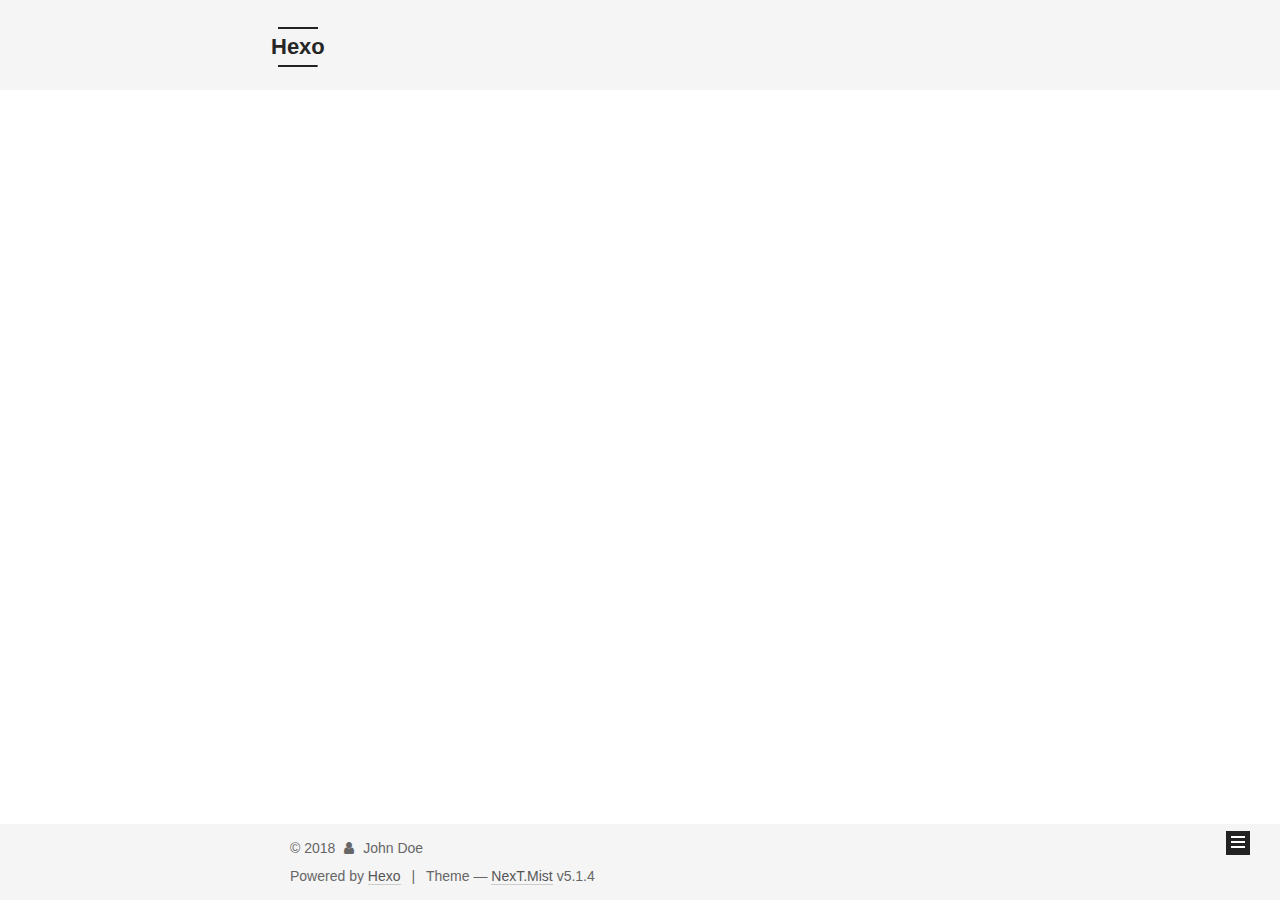
==== commit 7d262c9c: "Site updated: 2018-07-13 16:40:44" ====
--- a/index.html
+++ b/index.html
@@ -139,8 +139,6 @@
   
     
   
-
-  <a href="https://github.com/you"><img style="position: absolute; top: 0; left: 0; border: 0;" src="https://s3.amazonaws.com/github/ribbons/forkme_left_gray_6d6d6d.png" alt="Fork me on GitHub"></a>
   
   <div class="container sidebar-position-left 
   page-home">
--- a/css/main.css
+++ b/css/main.css
@@ -1822,7 +1822,7 @@
   width: 4px;
   height: 4px;
   border-radius: 50%;
-  background: #f29117;
+  background: #c91282;
 }
 .links-of-blogroll {
   font-size: 13px;
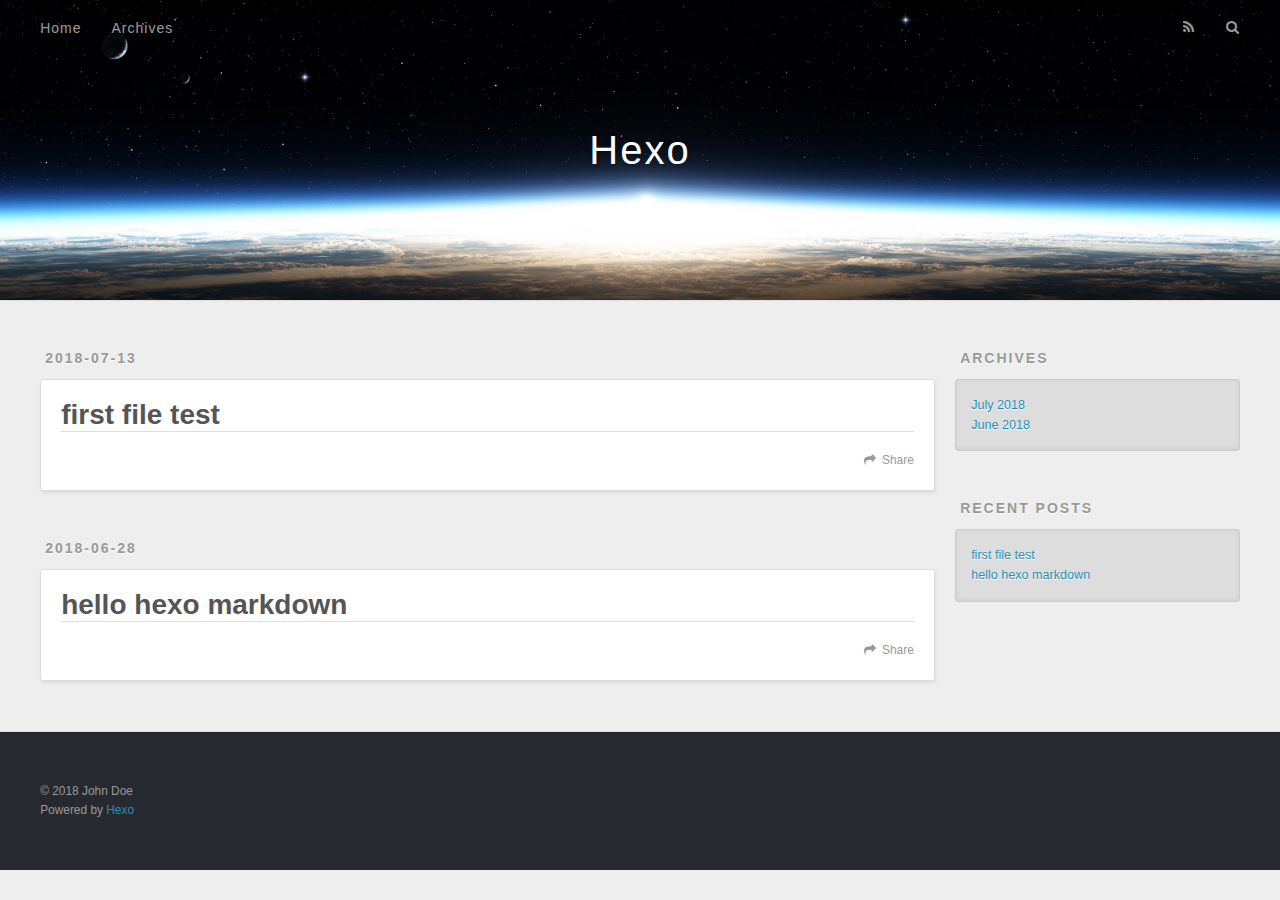
==== commit d3ea2526: "Site updated: 2018-07-13 22:41:18" ====
--- a/index.html
+++ b/index.html
@@ -1,607 +1,215 @@
 <!DOCTYPE html>
-
-
-
-  
-
-
-<html class="theme-next mist use-motion" lang="en">
+<html>
 <head>
-  <meta charset="UTF-8"/>
-<meta http-equiv="X-UA-Compatible" content="IE=edge" />
-<meta name="viewport" content="width=device-width, initial-scale=1, maximum-scale=1"/>
-<meta name="theme-color" content="#222">
-
-
-
-
-
-
-
-
-
-<meta http-equiv="Cache-Control" content="no-transform" />
-<meta http-equiv="Cache-Control" content="no-siteapp" />
-
-
-
-
-
-
-
-
-
-
-
-
-
-
-
-
-  
-  
-  <link href="/lib/fancybox/source/jquery.fancybox.css?v=2.1.5" rel="stylesheet" type="text/css" />
-
-
-
-
-
-
-
-<link href="/lib/font-awesome/css/font-awesome.min.css?v=4.6.2" rel="stylesheet" type="text/css" />
-
-<link href="/css/main.css?v=5.1.4" rel="stylesheet" type="text/css" />
-
-
-  <link rel="apple-touch-icon" sizes="180x180" href="/images/apple-touch-icon-next.png?v=5.1.4">
-
-
-  <link rel="icon" type="image/png" sizes="32x32" href="/images/favicon-32x32-next.png?v=5.1.4">
-
-
-  <link rel="icon" type="image/png" sizes="16x16" href="/images/favicon-16x16-next.png?v=5.1.4">
-
-
-  <link rel="mask-icon" href="/images/logo.svg?v=5.1.4" color="#222">
-
-
-
-
-
-  <meta name="keywords" content="Hexo, NexT" />
-
-
-
-
-
-
-
-
-
-
-<meta property="og:type" content="website">
+  <meta charset="utf-8">
+  
+
+  
+  <title>Hexo</title>
+  <meta name="viewport" content="width=device-width, initial-scale=1, maximum-scale=1">
+  <meta property="og:type" content="website">
 <meta property="og:title" content="Hexo">
 <meta property="og:url" content="http://yoursite.com/index.html">
 <meta property="og:site_name" content="Hexo">
 <meta property="og:locale" content="en">
 <meta name="twitter:card" content="summary">
 <meta name="twitter:title" content="Hexo">
-
-
-
-<script type="text/javascript" id="hexo.configurations">
-  var NexT = window.NexT || {};
-  var CONFIG = {
-    root: '/',
-    scheme: 'Mist',
-    version: '5.1.4',
-    sidebar: {"position":"left","display":"post","offset":12,"b2t":false,"scrollpercent":false,"onmobile":false},
-    fancybox: true,
-    tabs: true,
-    motion: {"enable":true,"async":false,"transition":{"post_block":"fadeIn","post_header":"slideDownIn","post_body":"slideDownIn","coll_header":"slideLeftIn","sidebar":"slideUpIn"}},
-    duoshuo: {
-      userId: '0',
-      author: 'Author'
-    },
-    algolia: {
-      applicationID: '',
-      apiKey: '',
-      indexName: '',
-      hits: {"per_page":10},
-      labels: {"input_placeholder":"Search for Posts","hits_empty":"We didn't find any results for the search: ${query}","hits_stats":"${hits} results found in ${time} ms"}
-    }
-  };
-</script>
-
-
-
-  <link rel="canonical" href="http://yoursite.com/"/>
-
-
-
-
-
-  <title>Hexo</title>
-  
-
-
-
-
-
-
-
-
+  
+    <link rel="alternate" href="/atom.xml" title="Hexo" type="application/atom+xml">
+  
+  
+    <link rel="icon" href="/favicon.png">
+  
+  
+    <link href="//fonts.googleapis.com/css?family=Source+Code+Pro" rel="stylesheet" type="text/css">
+  
+  <link rel="stylesheet" href="/css/style.css">
 </head>
 
-<body itemscope itemtype="http://schema.org/WebPage" lang="en">
-
-  
-  
-    
-  
-  
-  <div class="container sidebar-position-left 
-  page-home">
-    <div class="headband"></div>
-
-    <header id="header" class="header" itemscope itemtype="http://schema.org/WPHeader">
-      <div class="header-inner"><div class="site-brand-wrapper">
-  <div class="site-meta ">
-    
-
-    <div class="custom-logo-site-title">
-      <a href="/"  class="brand" rel="start">
-        <span class="logo-line-before"><i></i></span>
-        <span class="site-title">Hexo</span>
-        <span class="logo-line-after"><i></i></span>
-      </a>
-    </div>
-      
-        <p class="site-subtitle"></p>
-      
-  </div>
-
-  <div class="site-nav-toggle">
-    <button>
-      <span class="btn-bar"></span>
-      <span class="btn-bar"></span>
-      <span class="btn-bar"></span>
-    </button>
-  </div>
-</div>
-
-<nav class="site-nav">
-  
-
-  
-    <ul id="menu" class="menu">
-      
-        
-        <li class="menu-item menu-item-home">
-          <a href="/" rel="section">
-            
-              <i class="menu-item-icon fa fa-fw fa-home"></i> <br />
-            
-            Home
-          </a>
-        </li>
-      
-        
-        <li class="menu-item menu-item-archives">
-          <a href="/archives/" rel="section">
-            
-              <i class="menu-item-icon fa fa-fw fa-archive"></i> <br />
-            
-            Archives
-          </a>
-        </li>
-      
-
-      
-    </ul>
-  
-
+<body>
+  <div id="container">
+    <div id="wrap">
+      <header id="header">
+  <div id="banner"></div>
+  <div id="header-outer" class="outer">
+    <div id="header-title" class="inner">
+      <h1 id="logo-wrap">
+        <a href="/" id="logo">Hexo</a>
+      </h1>
+      
+    </div>
+    <div id="header-inner" class="inner">
+      <nav id="main-nav">
+        <a id="main-nav-toggle" class="nav-icon"></a>
+        
+          <a class="main-nav-link" href="/">Home</a>
+        
+          <a class="main-nav-link" href="/archives">Archives</a>
+        
+      </nav>
+      <nav id="sub-nav">
+        
+          <a id="nav-rss-link" class="nav-icon" href="/atom.xml" title="RSS Feed"></a>
+        
+        <a id="nav-search-btn" class="nav-icon" title="Search"></a>
+      </nav>
+      <div id="search-form-wrap">
+        <form action="//google.com/search" method="get" accept-charset="UTF-8" class="search-form"><input type="search" name="q" class="search-form-input" placeholder="Search"><button type="submit" class="search-form-submit">&#xF002;</button><input type="hidden" name="sitesearch" value="http://yoursite.com"></form>
+      </div>
+    </div>
+  </div>
+</header>
+      <div class="outer">
+        <section id="main">
+  
+    <article id="post-first-file-test" class="article article-type-post" itemscope itemprop="blogPost">
+  <div class="article-meta">
+    <a href="/2018/07/13/first-file-test/" class="article-date">
+  <time datetime="2018-07-13T20:56:04.000Z" itemprop="datePublished">2018-07-13</time>
+</a>
+    
+  </div>
+  <div class="article-inner">
+    
+    
+      <header class="article-header">
+        
+  
+    <h1 itemprop="name">
+      <a class="article-title" href="/2018/07/13/first-file-test/">first file test</a>
+    </h1>
+  
+
+      </header>
+    
+    <div class="article-entry" itemprop="articleBody">
+      
+        
+      
+    </div>
+    <footer class="article-footer">
+      <a data-url="http://yoursite.com/2018/07/13/first-file-test/" data-id="cjjkt178o0001dg1j4vg7hrk3" class="article-share-link">Share</a>
+      
+      
+    </footer>
+  </div>
+  
+</article>
+
+
+  
+    <article id="post-hello-hexo-markdown" class="article article-type-post" itemscope itemprop="blogPost">
+  <div class="article-meta">
+    <a href="/2018/06/28/hello-hexo-markdown/" class="article-date">
+  <time datetime="2018-06-28T21:10:17.000Z" itemprop="datePublished">2018-06-28</time>
+</a>
+    
+  </div>
+  <div class="article-inner">
+    
+    
+      <header class="article-header">
+        
+  
+    <h1 itemprop="name">
+      <a class="article-title" href="/2018/06/28/hello-hexo-markdown/">hello hexo markdown</a>
+    </h1>
+  
+
+      </header>
+    
+    <div class="article-entry" itemprop="articleBody">
+      
+        
+      
+    </div>
+    <footer class="article-footer">
+      <a data-url="http://yoursite.com/2018/06/28/hello-hexo-markdown/" data-id="cjjkt178o0000dg1jzsk6k773" class="article-share-link">Share</a>
+      
+      
+    </footer>
+  </div>
+  
+</article>
+
+
+  
+
+
+</section>
+        
+          <aside id="sidebar">
+  
+    
+
+  
+    
+
+  
+    
+  
+    
+  <div class="widget-wrap">
+    <h3 class="widget-title">Archives</h3>
+    <div class="widget">
+      <ul class="archive-list"><li class="archive-list-item"><a class="archive-list-link" href="/archives/2018/07/">July 2018</a></li><li class="archive-list-item"><a class="archive-list-link" href="/archives/2018/06/">June 2018</a></li></ul>
+    </div>
+  </div>
+
+
+  
+    
+  <div class="widget-wrap">
+    <h3 class="widget-title">Recent Posts</h3>
+    <div class="widget">
+      <ul>
+        
+          <li>
+            <a href="/2018/07/13/first-file-test/">first file test</a>
+          </li>
+        
+          <li>
+            <a href="/2018/06/28/hello-hexo-markdown/">hello hexo markdown</a>
+          </li>
+        
+      </ul>
+    </div>
+  </div>
+
+  
+</aside>
+        
+      </div>
+      <footer id="footer">
+  
+  <div class="outer">
+    <div id="footer-info" class="inner">
+      &copy; 2018 John Doe<br>
+      Powered by <a href="http://hexo.io/" target="_blank">Hexo</a>
+    </div>
+  </div>
+</footer>
+    </div>
+    <nav id="mobile-nav">
+  
+    <a href="/" class="mobile-nav-link">Home</a>
+  
+    <a href="/archives" class="mobile-nav-link">Archives</a>
   
 </nav>
-
-
-
- </div>
-    </header>
-
-    <main id="main" class="main">
-      <div class="main-inner">
-        <div class="content-wrap">
-          <div id="content" class="content">
-            
-  <section id="posts" class="posts-expand">
-    
-      
-
-  
-
-  
-  
-  
-
-  <article class="post post-type-normal" itemscope itemtype="http://schema.org/Article">
-  
-  
-  
-  <div class="post-block">
-    <link itemprop="mainEntityOfPage" href="http://yoursite.com/2018/06/28/hello-hexo-markdown/">
-
-    <span hidden itemprop="author" itemscope itemtype="http://schema.org/Person">
-      <meta itemprop="name" content="John Doe">
-      <meta itemprop="description" content="">
-      <meta itemprop="image" content="/images/avatar.gif">
-    </span>
-
-    <span hidden itemprop="publisher" itemscope itemtype="http://schema.org/Organization">
-      <meta itemprop="name" content="Hexo">
-    </span>
-
-    
-      <header class="post-header">
-
-        
-        
-          <h1 class="post-title" itemprop="name headline">
-                
-                <a class="post-title-link" href="/2018/06/28/hello-hexo-markdown/" itemprop="url">hello hexo markdown</a></h1>
-        
-
-        <div class="post-meta">
-          <span class="post-time">
-            
-              <span class="post-meta-item-icon">
-                <i class="fa fa-calendar-o"></i>
-              </span>
-              
-                <span class="post-meta-item-text">Posted on</span>
-              
-              <time title="Post created" itemprop="dateCreated datePublished" datetime="2018-06-28T17:10:17-04:00">
-                2018-06-28
-              </time>
-            
-
-            
-
-            
-          </span>
-
-          
-
-          
-            
-          
-
-          
-          
-
-          
-
-          
-
-          
-
-        </div>
-      </header>
-    
-
-    
-    
-    
-    <div class="post-body" itemprop="articleBody">
-
-      
-      
-
-      
-        
-          
-            
-          
-        
-      
-    </div>
-    
-    
-    
-
-    
-
-    
-
-    
-
-    <footer class="post-footer">
-      
-
-      
-
-      
-
-      
-      
-        <div class="post-eof"></div>
-      
-    </footer>
-  </div>
-  
-  
-  
-  </article>
-
-
-    
-  </section>
-
-  
-
-
-          </div>
-          
-
-
-          
-
-        </div>
-        
-          
-  
-  <div class="sidebar-toggle">
-    <div class="sidebar-toggle-line-wrap">
-      <span class="sidebar-toggle-line sidebar-toggle-line-first"></span>
-      <span class="sidebar-toggle-line sidebar-toggle-line-middle"></span>
-      <span class="sidebar-toggle-line sidebar-toggle-line-last"></span>
-    </div>
-  </div>
-
-  <aside id="sidebar" class="sidebar">
-    
-    <div class="sidebar-inner">
-
-      
-
-      
-
-      <section class="site-overview-wrap sidebar-panel sidebar-panel-active">
-        <div class="site-overview">
-          <div class="site-author motion-element" itemprop="author" itemscope itemtype="http://schema.org/Person">
-            
-              <p class="site-author-name" itemprop="name">John Doe</p>
-              <p class="site-description motion-element" itemprop="description"></p>
-          </div>
-
-          <nav class="site-state motion-element">
-
-            
-              <div class="site-state-item site-state-posts">
-              
-                <a href="/archives/">
-              
-                  <span class="site-state-item-count">1</span>
-                  <span class="site-state-item-name">posts</span>
-                </a>
-              </div>
-            
-
-            
-
-            
-
-          </nav>
-
-          
-
-          
-
-          
-          
-
-          
-          
-
-          
-
-        </div>
-      </section>
-
-      
-
-      
-
-    </div>
-  </aside>
-
-
-        
-      </div>
-    </main>
-
-    <footer id="footer" class="footer">
-      <div class="footer-inner">
-        <div class="copyright">&copy; <span itemprop="copyrightYear">2018</span>
-  <span class="with-love">
-    <i class="fa fa-user"></i>
-  </span>
-  <span class="author" itemprop="copyrightHolder">John Doe</span>
-
-  
-</div>
-
-
-  <div class="powered-by">Powered by <a class="theme-link" target="_blank" href="https://hexo.io">Hexo</a></div>
-
-
-
-  <span class="post-meta-divider">|</span>
-
-
-
-  <div class="theme-info">Theme &mdash; <a class="theme-link" target="_blank" href="https://github.com/iissnan/hexo-theme-next">NexT.Mist</a> v5.1.4</div>
-
-
-
-
-        
-
-
-
-
-
-
-
-        
-      </div>
-    </footer>
-
-    
-      <div class="back-to-top">
-        <i class="fa fa-arrow-up"></i>
-        
-      </div>
-    
-
-    
-
-  </div>
-
-  
-
-<script type="text/javascript">
-  if (Object.prototype.toString.call(window.Promise) !== '[object Function]') {
-    window.Promise = null;
-  }
-</script>
-
-
-
-
-
-
-
-
-
-  
-
-
-
-
-
-
-
-
-
-
-
-
-  
-  
-    <script type="text/javascript" src="/lib/jquery/index.js?v=2.1.3"></script>
-  
-
-  
-  
-    <script type="text/javascript" src="/lib/fastclick/lib/fastclick.min.js?v=1.0.6"></script>
-  
-
-  
-  
-    <script type="text/javascript" src="/lib/jquery_lazyload/jquery.lazyload.js?v=1.9.7"></script>
-  
-
-  
-  
-    <script type="text/javascript" src="/lib/velocity/velocity.min.js?v=1.2.1"></script>
-  
-
-  
-  
-    <script type="text/javascript" src="/lib/velocity/velocity.ui.min.js?v=1.2.1"></script>
-  
-
-  
-  
-    <script type="text/javascript" src="/lib/fancybox/source/jquery.fancybox.pack.js?v=2.1.5"></script>
-  
-
-
-  
-
-
-  <script type="text/javascript" src="/js/src/utils.js?v=5.1.4"></script>
-
-  <script type="text/javascript" src="/js/src/motion.js?v=5.1.4"></script>
-
-
-
-  
-  
-
-  
-
-  
-
-
-  <script type="text/javascript" src="/js/src/bootstrap.js?v=5.1.4"></script>
-
-
-
-  
-
-
-  
-
-
-
-
-	
-
-
-
-
-
-  
-
-
-
-
-
-  
-
-
-
-
-
-
-
-
-
-
-
-
-  
-
-
-
-
-
-  
-
-  
-
-  
-
-  
-  
-
-  
-
-  
-
-  
-
+    
+
+<script src="//ajax.googleapis.com/ajax/libs/jquery/2.0.3/jquery.min.js"></script>
+
+
+  <link rel="stylesheet" href="/fancybox/jquery.fancybox.css">
+  <script src="/fancybox/jquery.fancybox.pack.js"></script>
+
+
+<script src="/js/script.js"></script>
+
+
+
+  </div>
 </body>
-</html>
+</html>--- a/css/style.css
+++ b/css/style.css
@@ -0,0 +1,1374 @@
+body {
+  width: 100%;
+}
+body:before,
+body:after {
+  content: "";
+  display: table;
+}
+body:after {
+  clear: both;
+}
+html,
+body,
+div,
+span,
+applet,
+object,
+iframe,
+h1,
+h2,
+h3,
+h4,
+h5,
+h6,
+p,
+blockquote,
+pre,
+a,
+abbr,
+acronym,
+address,
+big,
+cite,
+code,
+del,
+dfn,
+em,
+img,
+ins,
+kbd,
+q,
+s,
+samp,
+small,
+strike,
+strong,
+sub,
+sup,
+tt,
+var,
+dl,
+dt,
+dd,
+ol,
+ul,
+li,
+fieldset,
+form,
+label,
+legend,
+table,
+caption,
+tbody,
+tfoot,
+thead,
+tr,
+th,
+td {
+  margin: 0;
+  padding: 0;
+  border: 0;
+  outline: 0;
+  font-weight: inherit;
+  font-style: inherit;
+  font-family: inherit;
+  font-size: 100%;
+  vertical-align: baseline;
+}
+body {
+  line-height: 1;
+  color: #000;
+  background: #fff;
+}
+ol,
+ul {
+  list-style: none;
+}
+table {
+  border-collapse: separate;
+  border-spacing: 0;
+  vertical-align: middle;
+}
+caption,
+th,
+td {
+  text-align: left;
+  font-weight: normal;
+  vertical-align: middle;
+}
+a img {
+  border: none;
+}
+input,
+button {
+  margin: 0;
+  padding: 0;
+}
+input::-moz-focus-inner,
+button::-moz-focus-inner {
+  border: 0;
+  padding: 0;
+}
+@font-face {
+  font-family: FontAwesome;
+  font-style: normal;
+  font-weight: normal;
+  src: url("fonts/fontawesome-webfont.eot?v=#4.0.3");
+  src: url("fonts/fontawesome-webfont.eot?#iefix&v=#4.0.3") format("embedded-opentype"), url("fonts/fontawesome-webfont.woff?v=#4.0.3") format("woff"), url("fonts/fontawesome-webfont.ttf?v=#4.0.3") format("truetype"), url("fonts/fontawesome-webfont.svg#fontawesomeregular?v=#4.0.3") format("svg");
+}
+html,
+body,
+#container {
+  height: 100%;
+}
+body {
+  background: #eee;
+  font: 14px -apple-system, BlinkMacSystemFont, "Segoe UI", "Roboto", "Oxygen", "Ubuntu", "Cantarell", "Fira Sans", "Droid Sans", "Helvetica Neue", sans-serif;
+  -webkit-text-size-adjust: 100%;
+}
+.outer {
+  max-width: 1220px;
+  margin: 0 auto;
+  padding: 0 20px;
+}
+.outer:before,
+.outer:after {
+  content: "";
+  display: table;
+}
+.outer:after {
+  clear: both;
+}
+.inner {
+  display: inline;
+  float: left;
+  width: 98.33333333333333%;
+  margin: 0 0.833333333333333%;
+}
+.left,
+.alignleft {
+  float: left;
+}
+.right,
+.alignright {
+  float: right;
+}
+.clear {
+  clear: both;
+}
+#container {
+  position: relative;
+}
+.mobile-nav-on {
+  overflow: hidden;
+}
+#wrap {
+  height: 100%;
+  width: 100%;
+  position: absolute;
+  top: 0;
+  left: 0;
+  -webkit-transition: 0.2s ease-out;
+  -moz-transition: 0.2s ease-out;
+  -ms-transition: 0.2s ease-out;
+  transition: 0.2s ease-out;
+  z-index: 1;
+  background: #eee;
+}
+.mobile-nav-on #wrap {
+  left: 280px;
+}
+@media screen and (min-width: 768px) {
+  #main {
+    display: inline;
+    float: left;
+    width: 73.33333333333333%;
+    margin: 0 0.833333333333333%;
+  }
+}
+.article-date,
+.article-category-link,
+.archive-year,
+.widget-title {
+  text-decoration: none;
+  text-transform: uppercase;
+  letter-spacing: 2px;
+  color: #999;
+  margin-bottom: 1em;
+  margin-left: 5px;
+  line-height: 1em;
+  text-shadow: 0 1px #fff;
+  font-weight: bold;
+}
+.article-inner,
+.archive-article-inner {
+  background: #fff;
+  -webkit-box-shadow: 1px 2px 3px #ddd;
+  box-shadow: 1px 2px 3px #ddd;
+  border: 1px solid #ddd;
+  border-radius: 3px;
+}
+.article-entry h1,
+.widget h1 {
+  font-size: 2em;
+}
+.article-entry h2,
+.widget h2 {
+  font-size: 1.5em;
+}
+.article-entry h3,
+.widget h3 {
+  font-size: 1.3em;
+}
+.article-entry h4,
+.widget h4 {
+  font-size: 1.2em;
+}
+.article-entry h5,
+.widget h5 {
+  font-size: 1em;
+}
+.article-entry h6,
+.widget h6 {
+  font-size: 1em;
+  color: #999;
+}
+.article-entry hr,
+.widget hr {
+  border: 1px dashed #ddd;
+}
+.article-entry strong,
+.widget strong {
+  font-weight: bold;
+}
+.article-entry em,
+.widget em,
+.article-entry cite,
+.widget cite {
+  font-style: italic;
+}
+.article-entry sup,
+.widget sup,
+.article-entry sub,
+.widget sub {
+  font-size: 0.75em;
+  line-height: 0;
+  position: relative;
+  vertical-align: baseline;
+}
+.article-entry sup,
+.widget sup {
+  top: -0.5em;
+}
+.article-entry sub,
+.widget sub {
+  bottom: -0.2em;
+}
+.article-entry small,
+.widget small {
+  font-size: 0.85em;
+}
+.article-entry acronym,
+.widget acronym,
+.article-entry abbr,
+.widget abbr {
+  border-bottom: 1px dotted;
+}
+.article-entry ul,
+.widget ul,
+.article-entry ol,
+.widget ol,
+.article-entry dl,
+.widget dl {
+  margin: 0 20px;
+  line-height: 1.6em;
+}
+.article-entry ul ul,
+.widget ul ul,
+.article-entry ol ul,
+.widget ol ul,
+.article-entry ul ol,
+.widget ul ol,
+.article-entry ol ol,
+.widget ol ol {
+  margin-top: 0;
+  margin-bottom: 0;
+}
+.article-entry ul,
+.widget ul {
+  list-style: disc;
+}
+.article-entry ol,
+.widget ol {
+  list-style: decimal;
+}
+.article-entry dt,
+.widget dt {
+  font-weight: bold;
+}
+#header {
+  height: 300px;
+  position: relative;
+  border-bottom: 1px solid #ddd;
+}
+#header:before,
+#header:after {
+  content: "";
+  position: absolute;
+  left: 0;
+  right: 0;
+  height: 40px;
+}
+#header:before {
+  top: 0;
+  background: -webkit-linear-gradient(rgba(0,0,0,0.2), transparent);
+  background: -moz-linear-gradient(rgba(0,0,0,0.2), transparent);
+  background: -ms-linear-gradient(rgba(0,0,0,0.2), transparent);
+  background: linear-gradient(rgba(0,0,0,0.2), transparent);
+}
+#header:after {
+  bottom: 0;
+  background: -webkit-linear-gradient(transparent, rgba(0,0,0,0.2));
+  background: -moz-linear-gradient(transparent, rgba(0,0,0,0.2));
+  background: -ms-linear-gradient(transparent, rgba(0,0,0,0.2));
+  background: linear-gradient(transparent, rgba(0,0,0,0.2));
+}
+#header-outer {
+  height: 100%;
+  position: relative;
+}
+#header-inner {
+  position: relative;
+  overflow: hidden;
+}
+#banner {
+  position: absolute;
+  top: 0;
+  left: 0;
+  width: 100%;
+  height: 100%;
+  background: url("images/banner.jpg") center #000;
+  -webkit-background-size: cover;
+  -moz-background-size: cover;
+  background-size: cover;
+  z-index: -1;
+}
+#header-title {
+  text-align: center;
+  height: 40px;
+  position: absolute;
+  top: 50%;
+  left: 0;
+  margin-top: -20px;
+}
+#logo,
+#subtitle {
+  text-decoration: none;
+  color: #fff;
+  font-weight: 300;
+  text-shadow: 0 1px 4px rgba(0,0,0,0.3);
+}
+#logo {
+  font-size: 40px;
+  line-height: 40px;
+  letter-spacing: 2px;
+}
+#subtitle {
+  font-size: 16px;
+  line-height: 16px;
+  letter-spacing: 1px;
+}
+#subtitle-wrap {
+  margin-top: 16px;
+}
+#main-nav {
+  float: left;
+  margin-left: -15px;
+}
+.nav-icon,
+.main-nav-link {
+  float: left;
+  color: #fff;
+  opacity: 0.6;
+  text-decoration: none;
+  text-shadow: 0 1px rgba(0,0,0,0.2);
+  -webkit-transition: opacity 0.2s;
+  -moz-transition: opacity 0.2s;
+  -ms-transition: opacity 0.2s;
+  transition: opacity 0.2s;
+  display: block;
+  padding: 20px 15px;
+}
+.nav-icon:hover,
+.main-nav-link:hover {
+  opacity: 1;
+}
+.nav-icon {
+  font-family: FontAwesome;
+  text-align: center;
+  font-size: 14px;
+  width: 14px;
+  height: 14px;
+  padding: 20px 15px;
+  position: relative;
+  cursor: pointer;
+}
+.main-nav-link {
+  font-weight: 300;
+  letter-spacing: 1px;
+}
+@media screen and (max-width: 479px) {
+  .main-nav-link {
+    display: none;
+  }
+}
+#main-nav-toggle {
+  display: none;
+}
+#main-nav-toggle:before {
+  content: "\f0c9";
+}
+@media screen and (max-width: 479px) {
+  #main-nav-toggle {
+    display: block;
+  }
+}
+#sub-nav {
+  float: right;
+  margin-right: -15px;
+}
+#nav-rss-link:before {
+  content: "\f09e";
+}
+#nav-search-btn:before {
+  content: "\f002";
+}
+#search-form-wrap {
+  position: absolute;
+  top: 15px;
+  width: 150px;
+  height: 30px;
+  right: -150px;
+  opacity: 0;
+  -webkit-transition: 0.2s ease-out;
+  -moz-transition: 0.2s ease-out;
+  -ms-transition: 0.2s ease-out;
+  transition: 0.2s ease-out;
+}
+#search-form-wrap.on {
+  opacity: 1;
+  right: 0;
+}
+@media screen and (max-width: 479px) {
+  #search-form-wrap {
+    width: 100%;
+    right: -100%;
+  }
+}
+.search-form {
+  position: absolute;
+  top: 0;
+  left: 0;
+  right: 0;
+  background: #fff;
+  padding: 5px 15px;
+  border-radius: 15px;
+  -webkit-box-shadow: 0 0 10px rgba(0,0,0,0.3);
+  box-shadow: 0 0 10px rgba(0,0,0,0.3);
+}
+.search-form-input {
+  border: none;
+  background: none;
+  color: #555;
+  width: 100%;
+  font: 13px -apple-system, BlinkMacSystemFont, "Segoe UI", "Roboto", "Oxygen", "Ubuntu", "Cantarell", "Fira Sans", "Droid Sans", "Helvetica Neue", sans-serif;
+  outline: none;
+}
+.search-form-input::-webkit-search-results-decoration,
+.search-form-input::-webkit-search-cancel-button {
+  -webkit-appearance: none;
+}
+.search-form-submit {
+  position: absolute;
+  top: 50%;
+  right: 10px;
+  margin-top: -7px;
+  font: 13px FontAwesome;
+  border: none;
+  background: none;
+  color: #bbb;
+  cursor: pointer;
+}
+.search-form-submit:hover,
+.search-form-submit:focus {
+  color: #777;
+}
+.article {
+  margin: 50px 0;
+}
+.article-inner {
+  overflow: hidden;
+}
+.article-meta:before,
+.article-meta:after {
+  content: "";
+  display: table;
+}
+.article-meta:after {
+  clear: both;
+}
+.article-date {
+  float: left;
+}
+.article-category {
+  float: left;
+  line-height: 1em;
+  color: #ccc;
+  text-shadow: 0 1px #fff;
+  margin-left: 8px;
+}
+.article-category:before {
+  content: "\2022";
+}
+.article-category-link {
+  margin: 0 12px 1em;
+}
+.article-header {
+  padding: 20px 20px 0;
+}
+.article-title {
+  text-decoration: none;
+  font-size: 2em;
+  font-weight: bold;
+  color: #555;
+  line-height: 1.1em;
+  -webkit-transition: color 0.2s;
+  -moz-transition: color 0.2s;
+  -ms-transition: color 0.2s;
+  transition: color 0.2s;
+}
+a.article-title:hover {
+  color: #258fb8;
+}
+.article-entry {
+  color: #555;
+  padding: 0 20px;
+}
+.article-entry:before,
+.article-entry:after {
+  content: "";
+  display: table;
+}
+.article-entry:after {
+  clear: both;
+}
+.article-entry p,
+.article-entry table {
+  line-height: 1.6em;
+  margin: 1.6em 0;
+}
+.article-entry h1,
+.article-entry h2,
+.article-entry h3,
+.article-entry h4,
+.article-entry h5,
+.article-entry h6 {
+  font-weight: bold;
+}
+.article-entry h1,
+.article-entry h2,
+.article-entry h3,
+.article-entry h4,
+.article-entry h5,
+.article-entry h6 {
+  line-height: 1.1em;
+  margin: 1.1em 0;
+}
+.article-entry a {
+  color: #258fb8;
+  text-decoration: none;
+}
+.article-entry a:hover {
+  text-decoration: underline;
+}
+.article-entry ul,
+.article-entry ol,
+.article-entry dl {
+  margin-top: 1.6em;
+  margin-bottom: 1.6em;
+}
+.article-entry img,
+.article-entry video {
+  max-width: 100%;
+  height: auto;
+  display: block;
+  margin: auto;
+}
+.article-entry iframe {
+  border: none;
+}
+.article-entry table {
+  width: 100%;
+  border-collapse: collapse;
+  border-spacing: 0;
+}
+.article-entry th {
+  font-weight: bold;
+  border-bottom: 3px solid #ddd;
+  padding-bottom: 0.5em;
+}
+.article-entry td {
+  border-bottom: 1px solid #ddd;
+  padding: 10px 0;
+}
+.article-entry blockquote {
+  font-family: Georgia, "Times New Roman", serif;
+  font-size: 1.4em;
+  margin: 1.6em 20px;
+  text-align: center;
+}
+.article-entry blockquote footer {
+  font-size: 14px;
+  margin: 1.6em 0;
+  font-family: -apple-system, BlinkMacSystemFont, "Segoe UI", "Roboto", "Oxygen", "Ubuntu", "Cantarell", "Fira Sans", "Droid Sans", "Helvetica Neue", sans-serif;
+}
+.article-entry blockquote footer cite:before {
+  content: "—";
+  padding: 0 0.5em;
+}
+.article-entry .pullquote {
+  text-align: left;
+  width: 45%;
+  margin: 0;
+}
+.article-entry .pullquote.left {
+  margin-left: 0.5em;
+  margin-right: 1em;
+}
+.article-entry .pullquote.right {
+  margin-right: 0.5em;
+  margin-left: 1em;
+}
+.article-entry .caption {
+  color: #999;
+  display: block;
+  font-size: 0.9em;
+  margin-top: 0.5em;
+  position: relative;
+  text-align: center;
+}
+.article-entry .video-container {
+  position: relative;
+  padding-top: 56.25%;
+  height: 0;
+  overflow: hidden;
+}
+.article-entry .video-container iframe,
+.article-entry .video-container object,
+.article-entry .video-container embed {
+  position: absolute;
+  top: 0;
+  left: 0;
+  width: 100%;
+  height: 100%;
+  margin-top: 0;
+}
+.article-more-link a {
+  display: inline-block;
+  line-height: 1em;
+  padding: 6px 15px;
+  border-radius: 15px;
+  background: #eee;
+  color: #999;
+  text-shadow: 0 1px #fff;
+  text-decoration: none;
+}
+.article-more-link a:hover {
+  background: #258fb8;
+  color: #fff;
+  text-decoration: none;
+  text-shadow: 0 1px #1e7293;
+}
+.article-footer {
+  font-size: 0.85em;
+  line-height: 1.6em;
+  border-top: 1px solid #ddd;
+  padding-top: 1.6em;
+  margin: 0 20px 20px;
+}
+.article-footer:before,
+.article-footer:after {
+  content: "";
+  display: table;
+}
+.article-footer:after {
+  clear: both;
+}
+.article-footer a {
+  color: #999;
+  text-decoration: none;
+}
+.article-footer a:hover {
+  color: #555;
+}
+.article-tag-list-item {
+  float: left;
+  margin-right: 10px;
+}
+.article-tag-list-link:before {
+  content: "#";
+}
+.article-comment-link {
+  float: right;
+}
+.article-comment-link:before {
+  content: "\f075";
+  font-family: FontAwesome;
+  padding-right: 8px;
+}
+.article-share-link {
+  cursor: pointer;
+  float: right;
+  margin-left: 20px;
+}
+.article-share-link:before {
+  content: "\f064";
+  font-family: FontAwesome;
+  padding-right: 6px;
+}
+#article-nav {
+  position: relative;
+}
+#article-nav:before,
+#article-nav:after {
+  content: "";
+  display: table;
+}
+#article-nav:after {
+  clear: both;
+}
+@media screen and (min-width: 768px) {
+  #article-nav {
+    margin: 50px 0;
+  }
+  #article-nav:before {
+    width: 8px;
+    height: 8px;
+    position: absolute;
+    top: 50%;
+    left: 50%;
+    margin-top: -4px;
+    margin-left: -4px;
+    content: "";
+    border-radius: 50%;
+    background: #ddd;
+    -webkit-box-shadow: 0 1px 2px #fff;
+    box-shadow: 0 1px 2px #fff;
+  }
+}
+.article-nav-link-wrap {
+  text-decoration: none;
+  text-shadow: 0 1px #fff;
+  color: #999;
+  -webkit-box-sizing: border-box;
+  -moz-box-sizing: border-box;
+  box-sizing: border-box;
+  margin-top: 50px;
+  text-align: center;
+  display: block;
+}
+.article-nav-link-wrap:hover {
+  color: #555;
+}
+@media screen and (min-width: 768px) {
+  .article-nav-link-wrap {
+    width: 50%;
+    margin-top: 0;
+  }
+}
+@media screen and (min-width: 768px) {
+  #article-nav-newer {
+    float: left;
+    text-align: right;
+    padding-right: 20px;
+  }
+}
+@media screen and (min-width: 768px) {
+  #article-nav-older {
+    float: right;
+    text-align: left;
+    padding-left: 20px;
+  }
+}
+.article-nav-caption {
+  text-transform: uppercase;
+  letter-spacing: 2px;
+  color: #ddd;
+  line-height: 1em;
+  font-weight: bold;
+}
+#article-nav-newer .article-nav-caption {
+  margin-right: -2px;
+}
+.article-nav-title {
+  font-size: 0.85em;
+  line-height: 1.6em;
+  margin-top: 0.5em;
+}
+.article-share-box {
+  position: absolute;
+  display: none;
+  background: #fff;
+  -webkit-box-shadow: 1px 2px 10px rgba(0,0,0,0.2);
+  box-shadow: 1px 2px 10px rgba(0,0,0,0.2);
+  border-radius: 3px;
+  margin-left: -145px;
+  overflow: hidden;
+  z-index: 1;
+}
+.article-share-box.on {
+  display: block;
+}
+.article-share-input {
+  width: 100%;
+  background: none;
+  -webkit-box-sizing: border-box;
+  -moz-box-sizing: border-box;
+  box-sizing: border-box;
+  font: 14px -apple-system, BlinkMacSystemFont, "Segoe UI", "Roboto", "Oxygen", "Ubuntu", "Cantarell", "Fira Sans", "Droid Sans", "Helvetica Neue", sans-serif;
+  padding: 0 15px;
+  color: #555;
+  outline: none;
+  border: 1px solid #ddd;
+  border-radius: 3px 3px 0 0;
+  height: 36px;
+  line-height: 36px;
+}
+.article-share-links {
+  background: #eee;
+}
+.article-share-links:before,
+.article-share-links:after {
+  content: "";
+  display: table;
+}
+.article-share-links:after {
+  clear: both;
+}
+.article-share-twitter,
+.article-share-facebook,
+.article-share-pinterest,
+.article-share-google {
+  width: 50px;
+  height: 36px;
+  display: block;
+  float: left;
+  position: relative;
+  color: #999;
+  text-shadow: 0 1px #fff;
+}
+.article-share-twitter:before,
+.article-share-facebook:before,
+.article-share-pinterest:before,
+.article-share-google:before {
+  font-size: 20px;
+  font-family: FontAwesome;
+  width: 20px;
+  height: 20px;
+  position: absolute;
+  top: 50%;
+  left: 50%;
+  margin-top: -10px;
+  margin-left: -10px;
+  text-align: center;
+}
+.article-share-twitter:hover,
+.article-share-facebook:hover,
+.article-share-pinterest:hover,
+.article-share-google:hover {
+  color: #fff;
+}
+.article-share-twitter:before {
+  content: "\f099";
+}
+.article-share-twitter:hover {
+  background: #00aced;
+  text-shadow: 0 1px #008abe;
+}
+.article-share-facebook:before {
+  content: "\f09a";
+}
+.article-share-facebook:hover {
+  background: #3b5998;
+  text-shadow: 0 1px #2f477a;
+}
+.article-share-pinterest:before {
+  content: "\f0d2";
+}
+.article-share-pinterest:hover {
+  background: #cb2027;
+  text-shadow: 0 1px #a21a1f;
+}
+.article-share-google:before {
+  content: "\f0d5";
+}
+.article-share-google:hover {
+  background: #dd4b39;
+  text-shadow: 0 1px #be3221;
+}
+.article-gallery {
+  background: #000;
+  position: relative;
+}
+.article-gallery-photos {
+  position: relative;
+  overflow: hidden;
+}
+.article-gallery-img {
+  display: none;
+  max-width: 100%;
+}
+.article-gallery-img:first-child {
+  display: block;
+}
+.article-gallery-img.loaded {
+  position: absolute;
+  display: block;
+}
+.article-gallery-img img {
+  display: block;
+  max-width: 100%;
+  margin: 0 auto;
+}
+#comments {
+  background: #fff;
+  -webkit-box-shadow: 1px 2px 3px #ddd;
+  box-shadow: 1px 2px 3px #ddd;
+  padding: 20px;
+  border: 1px solid #ddd;
+  border-radius: 3px;
+  margin: 50px 0;
+}
+#comments a {
+  color: #258fb8;
+}
+.archives-wrap {
+  margin: 50px 0;
+}
+.archives:before,
+.archives:after {
+  content: "";
+  display: table;
+}
+.archives:after {
+  clear: both;
+}
+.archive-year-wrap {
+  margin-bottom: 1em;
+}
+.archives {
+  -webkit-column-gap: 10px;
+  -moz-column-gap: 10px;
+  column-gap: 10px;
+}
+@media screen and (min-width: 480px) and (max-width: 767px) {
+  .archives {
+    -webkit-column-count: 2;
+    -moz-column-count: 2;
+    column-count: 2;
+  }
+}
+@media screen and (min-width: 768px) {
+  .archives {
+    -webkit-column-count: 3;
+    -moz-column-count: 3;
+    column-count: 3;
+  }
+}
+.archive-article {
+  -webkit-column-break-inside: avoid;
+  page-break-inside: avoid;
+  overflow: hidden;
+  break-inside: avoid-column;
+}
+.archive-article-inner {
+  padding: 10px;
+  margin-bottom: 15px;
+}
+.archive-article-title {
+  text-decoration: none;
+  font-weight: bold;
+  color: #555;
+  -webkit-transition: color 0.2s;
+  -moz-transition: color 0.2s;
+  -ms-transition: color 0.2s;
+  transition: color 0.2s;
+  line-height: 1.6em;
+}
+.archive-article-title:hover {
+  color: #258fb8;
+}
+.archive-article-footer {
+  margin-top: 1em;
+}
+.archive-article-date {
+  color: #999;
+  text-decoration: none;
+  font-size: 0.85em;
+  line-height: 1em;
+  margin-bottom: 0.5em;
+  display: block;
+}
+#page-nav {
+  margin: 50px auto;
+  background: #fff;
+  -webkit-box-shadow: 1px 2px 3px #ddd;
+  box-shadow: 1px 2px 3px #ddd;
+  border: 1px solid #ddd;
+  border-radius: 3px;
+  text-align: center;
+  color: #999;
+  overflow: hidden;
+}
+#page-nav:before,
+#page-nav:after {
+  content: "";
+  display: table;
+}
+#page-nav:after {
+  clear: both;
+}
+#page-nav a,
+#page-nav span {
+  padding: 10px 20px;
+  line-height: 1;
+  height: 2ex;
+}
+#page-nav a {
+  color: #999;
+  text-decoration: none;
+}
+#page-nav a:hover {
+  background: #999;
+  color: #fff;
+}
+#page-nav .prev {
+  float: left;
+}
+#page-nav .next {
+  float: right;
+}
+#page-nav .page-number {
+  display: inline-block;
+}
+@media screen and (max-width: 479px) {
+  #page-nav .page-number {
+    display: none;
+  }
+}
+#page-nav .current {
+  color: #555;
+  font-weight: bold;
+}
+#page-nav .space {
+  color: #ddd;
+}
+#footer {
+  background: #262a30;
+  padding: 50px 0;
+  border-top: 1px solid #ddd;
+  color: #999;
+}
+#footer a {
+  color: #258fb8;
+  text-decoration: none;
+}
+#footer a:hover {
+  text-decoration: underline;
+}
+#footer-info {
+  line-height: 1.6em;
+  font-size: 0.85em;
+}
+.article-entry pre,
+.article-entry .highlight {
+  background: #2d2d2d;
+  margin: 0 -20px;
+  padding: 15px 20px;
+  border-style: solid;
+  border-color: #ddd;
+  border-width: 1px 0;
+  overflow: auto;
+  color: #ccc;
+  line-height: 22.400000000000002px;
+}
+.article-entry .highlight .gutter pre,
+.article-entry .gist .gist-file .gist-data .line-numbers {
+  color: #666;
+  font-size: 0.85em;
+}
+.article-entry pre,
+.article-entry code {
+  font-family: "Source Code Pro", Consolas, Monaco, Menlo, Consolas, monospace;
+}
+.article-entry code {
+  background: #eee;
+  text-shadow: 0 1px #fff;
+  padding: 0 0.3em;
+}
+.article-entry pre code {
+  background: none;
+  text-shadow: none;
+  padding: 0;
+}
+.article-entry .highlight pre {
+  border: none;
+  margin: 0;
+  padding: 0;
+}
+.article-entry .highlight table {
+  margin: 0;
+  width: auto;
+}
+.article-entry .highlight td {
+  border: none;
+  padding: 0;
+}
+.article-entry .highlight figcaption {
+  font-size: 0.85em;
+  color: #999;
+  line-height: 1em;
+  margin-bottom: 1em;
+}
+.article-entry .highlight figcaption:before,
+.article-entry .highlight figcaption:after {
+  content: "";
+  display: table;
+}
+.article-entry .highlight figcaption:after {
+  clear: both;
+}
+.article-entry .highlight figcaption a {
+  float: right;
+}
+.article-entry .highlight .gutter pre {
+  text-align: right;
+  padding-right: 20px;
+}
+.article-entry .highlight .line {
+  height: 22.400000000000002px;
+}
+.article-entry .highlight .line.marked {
+  background: #515151;
+}
+.article-entry .gist {
+  margin: 0 -20px;
+  border-style: solid;
+  border-color: #ddd;
+  border-width: 1px 0;
+  background: #2d2d2d;
+  padding: 15px 20px 15px 0;
+}
+.article-entry .gist .gist-file {
+  border: none;
+  font-family: "Source Code Pro", Consolas, Monaco, Menlo, Consolas, monospace;
+  margin: 0;
+}
+.article-entry .gist .gist-file .gist-data {
+  background: none;
+  border: none;
+}
+.article-entry .gist .gist-file .gist-data .line-numbers {
+  background: none;
+  border: none;
+  padding: 0 20px 0 0;
+}
+.article-entry .gist .gist-file .gist-data .line-data {
+  padding: 0 !important;
+}
+.article-entry .gist .gist-file .highlight {
+  margin: 0;
+  padding: 0;
+  border: none;
+}
+.article-entry .gist .gist-file .gist-meta {
+  background: #2d2d2d;
+  color: #999;
+  font: 0.85em -apple-system, BlinkMacSystemFont, "Segoe UI", "Roboto", "Oxygen", "Ubuntu", "Cantarell", "Fira Sans", "Droid Sans", "Helvetica Neue", sans-serif;
+  text-shadow: 0 0;
+  padding: 0;
+  margin-top: 1em;
+  margin-left: 20px;
+}
+.article-entry .gist .gist-file .gist-meta a {
+  color: #258fb8;
+  font-weight: normal;
+}
+.article-entry .gist .gist-file .gist-meta a:hover {
+  text-decoration: underline;
+}
+pre .comment,
+pre .title {
+  color: #999;
+}
+pre .variable,
+pre .attribute,
+pre .tag,
+pre .regexp,
+pre .ruby .constant,
+pre .xml .tag .title,
+pre .xml .pi,
+pre .xml .doctype,
+pre .html .doctype,
+pre .css .id,
+pre .css .class,
+pre .css .pseudo {
+  color: #f2777a;
+}
+pre .number,
+pre .preprocessor,
+pre .built_in,
+pre .literal,
+pre .params,
+pre .constant {
+  color: #f99157;
+}
+pre .class,
+pre .ruby .class .title,
+pre .css .rules .attribute {
+  color: #9c9;
+}
+pre .string,
+pre .value,
+pre .inheritance,
+pre .header,
+pre .ruby .symbol,
+pre .xml .cdata {
+  color: #9c9;
+}
+pre .css .hexcolor {
+  color: #6cc;
+}
+pre .function,
+pre .python .decorator,
+pre .python .title,
+pre .ruby .function .title,
+pre .ruby .title .keyword,
+pre .perl .sub,
+pre .javascript .title,
+pre .coffeescript .title {
+  color: #69c;
+}
+pre .keyword,
+pre .javascript .function {
+  color: #c9c;
+}
+@media screen and (max-width: 479px) {
+  #mobile-nav {
+    position: absolute;
+    top: 0;
+    left: 0;
+    width: 280px;
+    height: 100%;
+    background: #191919;
+    border-right: 1px solid #fff;
+  }
+}
+@media screen and (max-width: 479px) {
+  .mobile-nav-link {
+    display: block;
+    color: #999;
+    text-decoration: none;
+    padding: 15px 20px;
+    font-weight: bold;
+  }
+  .mobile-nav-link:hover {
+    color: #fff;
+  }
+}
+@media screen and (min-width: 768px) {
+  #sidebar {
+    display: inline;
+    float: left;
+    width: 23.333333333333332%;
+    margin: 0 0.833333333333333%;
+  }
+}
+.widget-wrap {
+  margin: 50px 0;
+}
+.widget {
+  color: #777;
+  text-shadow: 0 1px #fff;
+  background: #ddd;
+  -webkit-box-shadow: 0 -1px 4px #ccc inset;
+  box-shadow: 0 -1px 4px #ccc inset;
+  border: 1px solid #ccc;
+  padding: 15px;
+  border-radius: 3px;
+}
+.widget a {
+  color: #258fb8;
+  text-decoration: none;
+}
+.widget a:hover {
+  text-decoration: underline;
+}
+.widget ul ul,
+.widget ol ul,
+.widget dl ul,
+.widget ul ol,
+.widget ol ol,
+.widget dl ol,
+.widget ul dl,
+.widget ol dl,
+.widget dl dl {
+  margin-left: 15px;
+  list-style: disc;
+}
+.widget {
+  line-height: 1.6em;
+  word-wrap: break-word;
+  font-size: 0.9em;
+}
+.widget ul,
+.widget ol {
+  list-style: none;
+  margin: 0;
+}
+.widget ul ul,
+.widget ol ul,
+.widget ul ol,
+.widget ol ol {
+  margin: 0 20px;
+}
+.widget ul ul,
+.widget ol ul {
+  list-style: disc;
+}
+.widget ul ol,
+.widget ol ol {
+  list-style: decimal;
+}
+.category-list-count,
+.tag-list-count,
+.archive-list-count {
+  padding-left: 5px;
+  color: #999;
+  font-size: 0.85em;
+}
+.category-list-count:before,
+.tag-list-count:before,
+.archive-list-count:before {
+  content: "(";
+}
+.category-list-count:after,
+.tag-list-count:after,
+.archive-list-count:after {
+  content: ")";
+}
+.tagcloud a {
+  margin-right: 5px;
+  display: inline-block;
+}
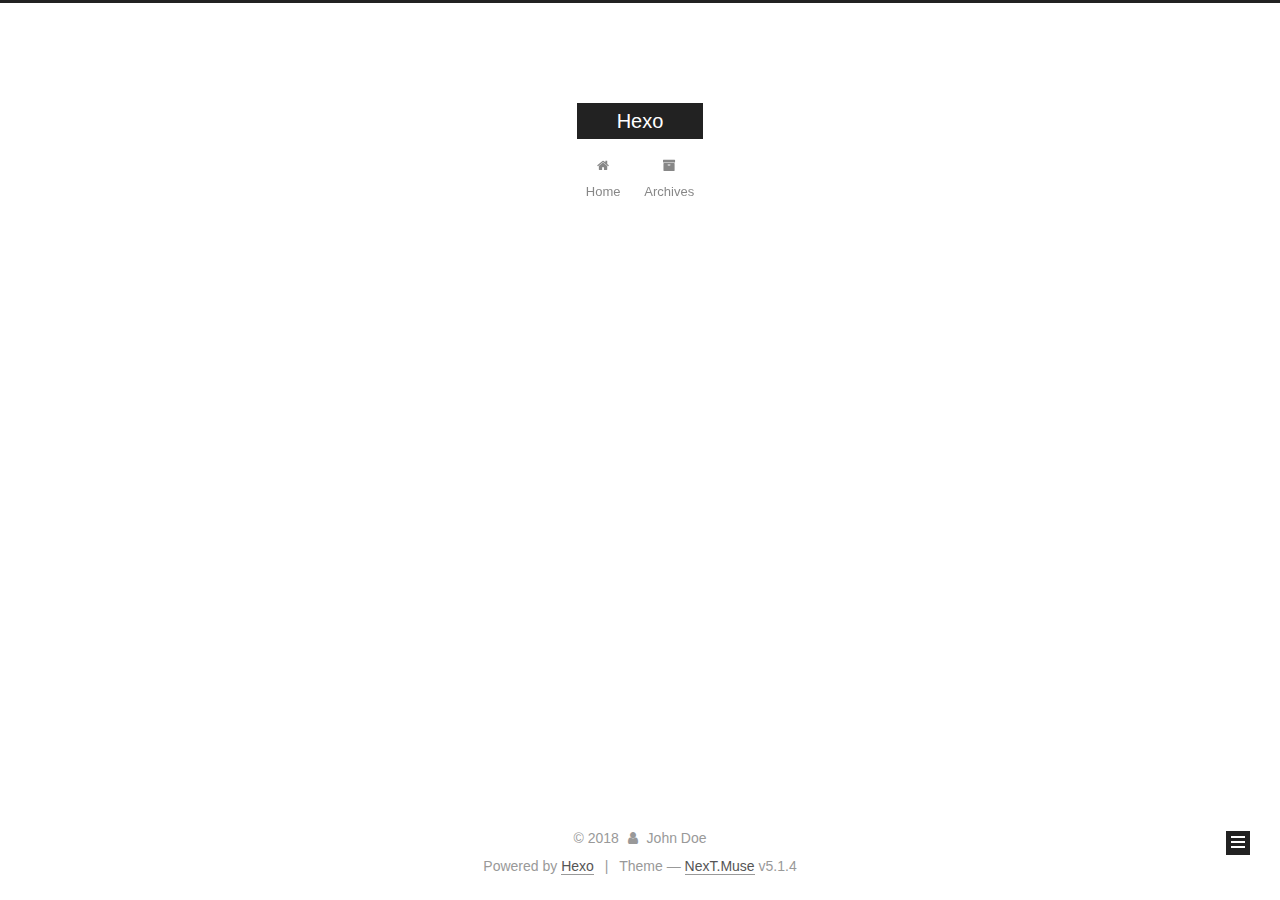
==== commit 01879198: "Site updated: 2018-07-13 22:46:26" ====
--- a/index.html
+++ b/index.html
@@ -1,215 +1,726 @@
 <!DOCTYPE html>
-<html>
+
+
+
+  
+
+
+<html class="theme-next muse use-motion" lang="en">
 <head>
-  <meta charset="utf-8">
-  
-
-  
-  <title>Hexo</title>
-  <meta name="viewport" content="width=device-width, initial-scale=1, maximum-scale=1">
-  <meta property="og:type" content="website">
+  <meta charset="UTF-8"/>
+<meta http-equiv="X-UA-Compatible" content="IE=edge" />
+<meta name="viewport" content="width=device-width, initial-scale=1, maximum-scale=1"/>
+<meta name="theme-color" content="#222">
+
+
+
+
+
+
+
+
+
+<meta http-equiv="Cache-Control" content="no-transform" />
+<meta http-equiv="Cache-Control" content="no-siteapp" />
+
+
+
+
+
+
+
+
+
+
+
+
+
+
+
+
+  
+  
+  <link href="/lib/fancybox/source/jquery.fancybox.css?v=2.1.5" rel="stylesheet" type="text/css" />
+
+
+
+
+
+
+
+<link href="/lib/font-awesome/css/font-awesome.min.css?v=4.6.2" rel="stylesheet" type="text/css" />
+
+<link href="/css/main.css?v=5.1.4" rel="stylesheet" type="text/css" />
+
+
+  <link rel="apple-touch-icon" sizes="180x180" href="/images/apple-touch-icon-next.png?v=5.1.4">
+
+
+  <link rel="icon" type="image/png" sizes="32x32" href="/images/favicon-32x32-next.png?v=5.1.4">
+
+
+  <link rel="icon" type="image/png" sizes="16x16" href="/images/favicon-16x16-next.png?v=5.1.4">
+
+
+  <link rel="mask-icon" href="/images/logo.svg?v=5.1.4" color="#222">
+
+
+
+
+
+  <meta name="keywords" content="Hexo, NexT" />
+
+
+
+
+
+
+
+
+
+
+<meta property="og:type" content="website">
 <meta property="og:title" content="Hexo">
 <meta property="og:url" content="http://yoursite.com/index.html">
 <meta property="og:site_name" content="Hexo">
 <meta property="og:locale" content="en">
 <meta name="twitter:card" content="summary">
 <meta name="twitter:title" content="Hexo">
-  
-    <link rel="alternate" href="/atom.xml" title="Hexo" type="application/atom+xml">
-  
-  
-    <link rel="icon" href="/favicon.png">
-  
-  
-    <link href="//fonts.googleapis.com/css?family=Source+Code+Pro" rel="stylesheet" type="text/css">
-  
-  <link rel="stylesheet" href="/css/style.css">
+
+
+
+<script type="text/javascript" id="hexo.configurations">
+  var NexT = window.NexT || {};
+  var CONFIG = {
+    root: '/',
+    scheme: 'Muse',
+    version: '5.1.4',
+    sidebar: {"position":"left","display":"post","offset":12,"b2t":false,"scrollpercent":false,"onmobile":false},
+    fancybox: true,
+    tabs: true,
+    motion: {"enable":true,"async":false,"transition":{"post_block":"fadeIn","post_header":"slideDownIn","post_body":"slideDownIn","coll_header":"slideLeftIn","sidebar":"slideUpIn"}},
+    duoshuo: {
+      userId: '0',
+      author: 'Author'
+    },
+    algolia: {
+      applicationID: '',
+      apiKey: '',
+      indexName: '',
+      hits: {"per_page":10},
+      labels: {"input_placeholder":"Search for Posts","hits_empty":"We didn't find any results for the search: ${query}","hits_stats":"${hits} results found in ${time} ms"}
+    }
+  };
+</script>
+
+
+
+  <link rel="canonical" href="http://yoursite.com/"/>
+
+
+
+
+
+  <title>Hexo</title>
+  
+
+
+
+
+
+
+
+
 </head>
 
-<body>
-  <div id="container">
-    <div id="wrap">
-      <header id="header">
-  <div id="banner"></div>
-  <div id="header-outer" class="outer">
-    <div id="header-title" class="inner">
-      <h1 id="logo-wrap">
-        <a href="/" id="logo">Hexo</a>
-      </h1>
-      
+<body itemscope itemtype="http://schema.org/WebPage" lang="en">
+
+  
+  
+    
+  
+
+  <div class="container sidebar-position-left 
+  page-home">
+    <div class="headband"></div>
+
+    <header id="header" class="header" itemscope itemtype="http://schema.org/WPHeader">
+      <div class="header-inner"><div class="site-brand-wrapper">
+  <div class="site-meta ">
+    
+
+    <div class="custom-logo-site-title">
+      <a href="/"  class="brand" rel="start">
+        <span class="logo-line-before"><i></i></span>
+        <span class="site-title">Hexo</span>
+        <span class="logo-line-after"><i></i></span>
+      </a>
     </div>
-    <div id="header-inner" class="inner">
-      <nav id="main-nav">
-        <a id="main-nav-toggle" class="nav-icon"></a>
-        
-          <a class="main-nav-link" href="/">Home</a>
-        
-          <a class="main-nav-link" href="/archives">Archives</a>
-        
-      </nav>
-      <nav id="sub-nav">
-        
-          <a id="nav-rss-link" class="nav-icon" href="/atom.xml" title="RSS Feed"></a>
-        
-        <a id="nav-search-btn" class="nav-icon" title="Search"></a>
-      </nav>
-      <div id="search-form-wrap">
-        <form action="//google.com/search" method="get" accept-charset="UTF-8" class="search-form"><input type="search" name="q" class="search-form-input" placeholder="Search"><button type="submit" class="search-form-submit">&#xF002;</button><input type="hidden" name="sitesearch" value="http://yoursite.com"></form>
-      </div>
+      
+        <p class="site-subtitle"></p>
+      
+  </div>
+
+  <div class="site-nav-toggle">
+    <button>
+      <span class="btn-bar"></span>
+      <span class="btn-bar"></span>
+      <span class="btn-bar"></span>
+    </button>
+  </div>
+</div>
+
+<nav class="site-nav">
+  
+
+  
+    <ul id="menu" class="menu">
+      
+        
+        <li class="menu-item menu-item-home">
+          <a href="/" rel="section">
+            
+              <i class="menu-item-icon fa fa-fw fa-home"></i> <br />
+            
+            Home
+          </a>
+        </li>
+      
+        
+        <li class="menu-item menu-item-archives">
+          <a href="/archives/" rel="section">
+            
+              <i class="menu-item-icon fa fa-fw fa-archive"></i> <br />
+            
+            Archives
+          </a>
+        </li>
+      
+
+      
+    </ul>
+  
+
+  
+</nav>
+
+
+
+ </div>
+    </header>
+
+    <main id="main" class="main">
+      <div class="main-inner">
+        <div class="content-wrap">
+          <div id="content" class="content">
+            
+  <section id="posts" class="posts-expand">
+    
+      
+
+  
+
+  
+  
+  
+
+  <article class="post post-type-normal" itemscope itemtype="http://schema.org/Article">
+  
+  
+  
+  <div class="post-block">
+    <link itemprop="mainEntityOfPage" href="http://yoursite.com/2018/07/13/first-file-test/">
+
+    <span hidden itemprop="author" itemscope itemtype="http://schema.org/Person">
+      <meta itemprop="name" content="John Doe">
+      <meta itemprop="description" content="">
+      <meta itemprop="image" content="/images/avatar.gif">
+    </span>
+
+    <span hidden itemprop="publisher" itemscope itemtype="http://schema.org/Organization">
+      <meta itemprop="name" content="Hexo">
+    </span>
+
+    
+      <header class="post-header">
+
+        
+        
+          <h1 class="post-title" itemprop="name headline">
+                
+                <a class="post-title-link" href="/2018/07/13/first-file-test/" itemprop="url">first file test</a></h1>
+        
+
+        <div class="post-meta">
+          <span class="post-time">
+            
+              <span class="post-meta-item-icon">
+                <i class="fa fa-calendar-o"></i>
+              </span>
+              
+                <span class="post-meta-item-text">Posted on</span>
+              
+              <time title="Post created" itemprop="dateCreated datePublished" datetime="2018-07-13T16:56:04-04:00">
+                2018-07-13
+              </time>
+            
+
+            
+
+            
+          </span>
+
+          
+
+          
+            
+          
+
+          
+          
+
+          
+
+          
+
+          
+
+        </div>
+      </header>
+    
+
+    
+    
+    
+    <div class="post-body" itemprop="articleBody">
+
+      
+      
+
+      
+        
+          
+            
+          
+        
+      
+    </div>
+    
+    
+    
+
+    
+
+    
+
+    
+
+    <footer class="post-footer">
+      
+
+      
+
+      
+
+      
+      
+        <div class="post-eof"></div>
+      
+    </footer>
+  </div>
+  
+  
+  
+  </article>
+
+
+    
+      
+
+  
+
+  
+  
+  
+
+  <article class="post post-type-normal" itemscope itemtype="http://schema.org/Article">
+  
+  
+  
+  <div class="post-block">
+    <link itemprop="mainEntityOfPage" href="http://yoursite.com/2018/06/28/hello-hexo-markdown/">
+
+    <span hidden itemprop="author" itemscope itemtype="http://schema.org/Person">
+      <meta itemprop="name" content="John Doe">
+      <meta itemprop="description" content="">
+      <meta itemprop="image" content="/images/avatar.gif">
+    </span>
+
+    <span hidden itemprop="publisher" itemscope itemtype="http://schema.org/Organization">
+      <meta itemprop="name" content="Hexo">
+    </span>
+
+    
+      <header class="post-header">
+
+        
+        
+          <h1 class="post-title" itemprop="name headline">
+                
+                <a class="post-title-link" href="/2018/06/28/hello-hexo-markdown/" itemprop="url">hello hexo markdown</a></h1>
+        
+
+        <div class="post-meta">
+          <span class="post-time">
+            
+              <span class="post-meta-item-icon">
+                <i class="fa fa-calendar-o"></i>
+              </span>
+              
+                <span class="post-meta-item-text">Posted on</span>
+              
+              <time title="Post created" itemprop="dateCreated datePublished" datetime="2018-06-28T17:10:17-04:00">
+                2018-06-28
+              </time>
+            
+
+            
+
+            
+          </span>
+
+          
+
+          
+            
+          
+
+          
+          
+
+          
+
+          
+
+          
+
+        </div>
+      </header>
+    
+
+    
+    
+    
+    <div class="post-body" itemprop="articleBody">
+
+      
+      
+
+      
+        
+          
+            
+          
+        
+      
+    </div>
+    
+    
+    
+
+    
+
+    
+
+    
+
+    <footer class="post-footer">
+      
+
+      
+
+      
+
+      
+      
+        <div class="post-eof"></div>
+      
+    </footer>
+  </div>
+  
+  
+  
+  </article>
+
+
+    
+  </section>
+
+  
+
+
+          </div>
+          
+
+
+          
+
+        </div>
+        
+          
+  
+  <div class="sidebar-toggle">
+    <div class="sidebar-toggle-line-wrap">
+      <span class="sidebar-toggle-line sidebar-toggle-line-first"></span>
+      <span class="sidebar-toggle-line sidebar-toggle-line-middle"></span>
+      <span class="sidebar-toggle-line sidebar-toggle-line-last"></span>
     </div>
   </div>
-</header>
-      <div class="outer">
-        <section id="main">
-  
-    <article id="post-first-file-test" class="article article-type-post" itemscope itemprop="blogPost">
-  <div class="article-meta">
-    <a href="/2018/07/13/first-file-test/" class="article-date">
-  <time datetime="2018-07-13T20:56:04.000Z" itemprop="datePublished">2018-07-13</time>
-</a>
-    
+
+  <aside id="sidebar" class="sidebar">
+    
+    <div class="sidebar-inner">
+
+      
+
+      
+
+      <section class="site-overview-wrap sidebar-panel sidebar-panel-active">
+        <div class="site-overview">
+          <div class="site-author motion-element" itemprop="author" itemscope itemtype="http://schema.org/Person">
+            
+              <p class="site-author-name" itemprop="name">John Doe</p>
+              <p class="site-description motion-element" itemprop="description"></p>
+          </div>
+
+          <nav class="site-state motion-element">
+
+            
+              <div class="site-state-item site-state-posts">
+              
+                <a href="/archives/">
+              
+                  <span class="site-state-item-count">2</span>
+                  <span class="site-state-item-name">posts</span>
+                </a>
+              </div>
+            
+
+            
+
+            
+
+          </nav>
+
+          
+
+          
+
+          
+          
+
+          
+          
+
+          
+
+        </div>
+      </section>
+
+      
+
+      
+
+    </div>
+  </aside>
+
+
+        
+      </div>
+    </main>
+
+    <footer id="footer" class="footer">
+      <div class="footer-inner">
+        <div class="copyright">&copy; <span itemprop="copyrightYear">2018</span>
+  <span class="with-love">
+    <i class="fa fa-user"></i>
+  </span>
+  <span class="author" itemprop="copyrightHolder">John Doe</span>
+
+  
+</div>
+
+
+  <div class="powered-by">Powered by <a class="theme-link" target="_blank" href="https://hexo.io">Hexo</a></div>
+
+
+
+  <span class="post-meta-divider">|</span>
+
+
+
+  <div class="theme-info">Theme &mdash; <a class="theme-link" target="_blank" href="https://github.com/iissnan/hexo-theme-next">NexT.Muse</a> v5.1.4</div>
+
+
+
+
+        
+
+
+
+
+
+
+
+        
+      </div>
+    </footer>
+
+    
+      <div class="back-to-top">
+        <i class="fa fa-arrow-up"></i>
+        
+      </div>
+    
+
+    
+
   </div>
-  <div class="article-inner">
-    
-    
-      <header class="article-header">
-        
-  
-    <h1 itemprop="name">
-      <a class="article-title" href="/2018/07/13/first-file-test/">first file test</a>
-    </h1>
-  
-
-      </header>
-    
-    <div class="article-entry" itemprop="articleBody">
-      
-        
-      
-    </div>
-    <footer class="article-footer">
-      <a data-url="http://yoursite.com/2018/07/13/first-file-test/" data-id="cjjkt178o0001dg1j4vg7hrk3" class="article-share-link">Share</a>
-      
-      
-    </footer>
-  </div>
-  
-</article>
-
-
-  
-    <article id="post-hello-hexo-markdown" class="article article-type-post" itemscope itemprop="blogPost">
-  <div class="article-meta">
-    <a href="/2018/06/28/hello-hexo-markdown/" class="article-date">
-  <time datetime="2018-06-28T21:10:17.000Z" itemprop="datePublished">2018-06-28</time>
-</a>
-    
-  </div>
-  <div class="article-inner">
-    
-    
-      <header class="article-header">
-        
-  
-    <h1 itemprop="name">
-      <a class="article-title" href="/2018/06/28/hello-hexo-markdown/">hello hexo markdown</a>
-    </h1>
-  
-
-      </header>
-    
-    <div class="article-entry" itemprop="articleBody">
-      
-        
-      
-    </div>
-    <footer class="article-footer">
-      <a data-url="http://yoursite.com/2018/06/28/hello-hexo-markdown/" data-id="cjjkt178o0000dg1jzsk6k773" class="article-share-link">Share</a>
-      
-      
-    </footer>
-  </div>
-  
-</article>
-
-
-  
-
-
-</section>
-        
-          <aside id="sidebar">
-  
-    
-
-  
-    
-
-  
-    
-  
-    
-  <div class="widget-wrap">
-    <h3 class="widget-title">Archives</h3>
-    <div class="widget">
-      <ul class="archive-list"><li class="archive-list-item"><a class="archive-list-link" href="/archives/2018/07/">July 2018</a></li><li class="archive-list-item"><a class="archive-list-link" href="/archives/2018/06/">June 2018</a></li></ul>
-    </div>
-  </div>
-
-
-  
-    
-  <div class="widget-wrap">
-    <h3 class="widget-title">Recent Posts</h3>
-    <div class="widget">
-      <ul>
-        
-          <li>
-            <a href="/2018/07/13/first-file-test/">first file test</a>
-          </li>
-        
-          <li>
-            <a href="/2018/06/28/hello-hexo-markdown/">hello hexo markdown</a>
-          </li>
-        
-      </ul>
-    </div>
-  </div>
-
-  
-</aside>
-        
-      </div>
-      <footer id="footer">
-  
-  <div class="outer">
-    <div id="footer-info" class="inner">
-      &copy; 2018 John Doe<br>
-      Powered by <a href="http://hexo.io/" target="_blank">Hexo</a>
-    </div>
-  </div>
-</footer>
-    </div>
-    <nav id="mobile-nav">
-  
-    <a href="/" class="mobile-nav-link">Home</a>
-  
-    <a href="/archives" class="mobile-nav-link">Archives</a>
-  
-</nav>
-    
-
-<script src="//ajax.googleapis.com/ajax/libs/jquery/2.0.3/jquery.min.js"></script>
-
-
-  <link rel="stylesheet" href="/fancybox/jquery.fancybox.css">
-  <script src="/fancybox/jquery.fancybox.pack.js"></script>
-
-
-<script src="/js/script.js"></script>
-
-
-
-  </div>
+
+  
+
+<script type="text/javascript">
+  if (Object.prototype.toString.call(window.Promise) !== '[object Function]') {
+    window.Promise = null;
+  }
+</script>
+
+
+
+
+
+
+
+
+
+  
+
+
+
+
+
+
+
+
+
+
+
+
+  
+  
+    <script type="text/javascript" src="/lib/jquery/index.js?v=2.1.3"></script>
+  
+
+  
+  
+    <script type="text/javascript" src="/lib/fastclick/lib/fastclick.min.js?v=1.0.6"></script>
+  
+
+  
+  
+    <script type="text/javascript" src="/lib/jquery_lazyload/jquery.lazyload.js?v=1.9.7"></script>
+  
+
+  
+  
+    <script type="text/javascript" src="/lib/velocity/velocity.min.js?v=1.2.1"></script>
+  
+
+  
+  
+    <script type="text/javascript" src="/lib/velocity/velocity.ui.min.js?v=1.2.1"></script>
+  
+
+  
+  
+    <script type="text/javascript" src="/lib/fancybox/source/jquery.fancybox.pack.js?v=2.1.5"></script>
+  
+
+
+  
+
+
+  <script type="text/javascript" src="/js/src/utils.js?v=5.1.4"></script>
+
+  <script type="text/javascript" src="/js/src/motion.js?v=5.1.4"></script>
+
+
+
+  
+  
+
+  
+
+  
+
+
+  <script type="text/javascript" src="/js/src/bootstrap.js?v=5.1.4"></script>
+
+
+
+  
+
+
+  
+
+
+
+
+	
+
+
+
+
+
+  
+
+
+
+
+
+  
+
+
+
+
+
+
+
+
+
+
+
+
+  
+
+
+
+
+
+  
+
+  
+
+  
+
+  
+  
+
+  
+
+  
+
+  
+
 </body>
-</html>+</html>
--- a/css/main.css
+++ b/css/main.css
@@ -0,0 +1,2662 @@
+/* normalize.css v3.0.2 | MIT License | git.io/normalize */
+html {
+  font-family: sans-serif; /* 1 */
+  -ms-text-size-adjust: 100%; /* 2 */
+  -webkit-text-size-adjust: 100%; /* 2 */
+}
+body {
+  margin: 0;
+}
+article,
+aside,
+details,
+figcaption,
+figure,
+footer,
+header,
+hgroup,
+main,
+menu,
+nav,
+section,
+summary {
+  display: block;
+}
+audio,
+canvas,
+progress,
+video {
+  display: inline-block; /* 1 */
+  vertical-align: baseline; /* 2 */
+}
+audio:not([controls]) {
+  display: none;
+  height: 0;
+}
+[hidden],
+template {
+  display: none;
+}
+a {
+  background-color: transparent;
+}
+a:active,
+a:hover {
+  outline: 0;
+}
+abbr[title] {
+  border-bottom: 1px dotted;
+}
+b,
+strong {
+  font-weight: bold;
+}
+dfn {
+  font-style: italic;
+}
+h1 {
+  font-size: 2em;
+  margin: 0.67em 0;
+}
+mark {
+  background: #ff0;
+  color: #000;
+}
+small {
+  font-size: 80%;
+}
+sub,
+sup {
+  font-size: 75%;
+  line-height: 0;
+  position: relative;
+  vertical-align: baseline;
+}
+sup {
+  top: -0.5em;
+}
+sub {
+  bottom: -0.25em;
+}
+img {
+  border: 0;
+}
+svg:not(:root) {
+  overflow: hidden;
+}
+figure {
+  margin: 1em 40px;
+}
+hr {
+  -moz-box-sizing: content-box;
+  box-sizing: content-box;
+  height: 0;
+}
+pre {
+  overflow: auto;
+}
+code,
+kbd,
+pre,
+samp {
+  font-family: monospace, monospace;
+  font-size: 1em;
+}
+button,
+input,
+optgroup,
+select,
+textarea {
+  color: inherit; /* 1 */
+  font: inherit; /* 2 */
+  margin: 0; /* 3 */
+}
+button {
+  overflow: visible;
+}
+button,
+select {
+  text-transform: none;
+}
+button,
+html input[type="button"],
+input[type="reset"],
+input[type="submit"] {
+  -webkit-appearance: button; /* 2 */
+  cursor: pointer; /* 3 */
+}
+button[disabled],
+html input[disabled] {
+  cursor: default;
+}
+button::-moz-focus-inner,
+input::-moz-focus-inner {
+  border: 0;
+  padding: 0;
+}
+input {
+  line-height: normal;
+}
+input[type="checkbox"],
+input[type="radio"] {
+  box-sizing: border-box; /* 1 */
+  padding: 0; /* 2 */
+}
+input[type="number"]::-webkit-inner-spin-button,
+input[type="number"]::-webkit-outer-spin-button {
+  height: auto;
+}
+input[type="search"] {
+  -webkit-appearance: textfield; /* 1 */
+  -moz-box-sizing: content-box;
+  -webkit-box-sizing: content-box; /* 2 */
+  box-sizing: content-box;
+}
+input[type="search"]::-webkit-search-cancel-button,
+input[type="search"]::-webkit-search-decoration {
+  -webkit-appearance: none;
+}
+fieldset {
+  border: 1px solid #c0c0c0;
+  margin: 0 2px;
+  padding: 0.35em 0.625em 0.75em;
+}
+legend {
+  border: 0; /* 1 */
+  padding: 0; /* 2 */
+}
+textarea {
+  overflow: auto;
+}
+optgroup {
+  font-weight: bold;
+}
+table {
+  border-collapse: collapse;
+  border-spacing: 0;
+}
+td,
+th {
+  padding: 0;
+}
+::selection {
+  background: #262a30;
+  color: #fff;
+}
+body {
+  position: relative;
+  font-family: 'Lato', "PingFang SC", "Microsoft YaHei", sans-serif;
+  font-size: 14px;
+  line-height: 2;
+  color: #555;
+  background: #fff;
+}
+@media (max-width: 767px) {
+  body {
+    padding-right: 0 !important;
+  }
+}
+@media (min-width: 768px) and (max-width: 991px) {
+  body {
+    padding-right: 0 !important;
+  }
+}
+@media (min-width: 1600px) {
+  body {
+    font-size: 16px;
+  }
+}
+h1,
+h2,
+h3,
+h4,
+h5,
+h6 {
+  margin: 0;
+  padding: 0;
+  font-weight: bold;
+  line-height: 1.5;
+  font-family: 'Lato', "PingFang SC", "Microsoft YaHei", sans-serif;
+}
+h2,
+h3,
+h4,
+h5,
+h6 {
+  margin: 20px 0 15px;
+}
+h1 {
+  font-size: 22px;
+}
+@media (max-width: 767px) {
+  h1 {
+    font-size: 18px;
+  }
+}
+h2 {
+  font-size: 20px;
+}
+@media (max-width: 767px) {
+  h2 {
+    font-size: 16px;
+  }
+}
+h3 {
+  font-size: 18px;
+}
+@media (max-width: 767px) {
+  h3 {
+    font-size: 14px;
+  }
+}
+h4 {
+  font-size: 16px;
+}
+@media (max-width: 767px) {
+  h4 {
+    font-size: 12px;
+  }
+}
+h5 {
+  font-size: 14px;
+}
+@media (max-width: 767px) {
+  h5 {
+    font-size: 10px;
+  }
+}
+h6 {
+  font-size: 12px;
+}
+@media (max-width: 767px) {
+  h6 {
+    font-size: 8px;
+  }
+}
+p {
+  margin: 0 0 20px 0;
+}
+a {
+  color: #555;
+  text-decoration: none;
+  outline: none;
+  border-bottom: 1px solid #999;
+  word-wrap: break-word;
+}
+a:hover {
+  color: #222;
+  border-bottom-color: #222;
+}
+blockquote {
+  margin: 0;
+  padding: 0;
+}
+img {
+  display: block;
+  margin: auto;
+  max-width: 100%;
+  height: auto;
+}
+hr {
+  margin: 40px 0;
+  height: 3px;
+  border: none;
+  background-color: #ddd;
+  background-image: repeating-linear-gradient(-45deg, #fff, #fff 4px, transparent 4px, transparent 8px);
+}
+blockquote {
+  padding: 0 15px;
+  color: #666;
+  border-left: 4px solid #ddd;
+}
+blockquote cite::before {
+  content: "-";
+  padding: 0 5px;
+}
+dt {
+  font-weight: 700;
+}
+dd {
+  margin: 0;
+  padding: 0;
+}
+kbd {
+  border: 1px solid #ccc;
+  border-radius: 0.2em;
+  box-shadow: 0.1em 0.1em 0.2em rgba(0,0,0,0.1);
+  background-color: #f9f9f9;
+  font-family: inherit;
+  background-image: -webkit-linear-gradient(top, #eee, #fff, #eee);
+  padding: 0.1em 0.3em;
+  white-space: nowrap;
+}
+.text-left {
+  text-align: left;
+}
+.text-center {
+  text-align: center;
+}
+.text-right {
+  text-align: right;
+}
+.text-justify {
+  text-align: justify;
+}
+.text-nowrap {
+  white-space: nowrap;
+}
+.text-lowercase {
+  text-transform: lowercase;
+}
+.text-uppercase {
+  text-transform: uppercase;
+}
+.text-capitalize {
+  text-transform: capitalize;
+}
+.center-block {
+  display: block;
+  margin-left: auto;
+  margin-right: auto;
+}
+.clearfix:before,
+.clearfix:after {
+  content: " ";
+  display: table;
+}
+.clearfix:after {
+  clear: both;
+}
+.pullquote {
+  width: 45%;
+}
+.pullquote.left {
+  float: left;
+  margin-left: 5px;
+  margin-right: 10px;
+}
+.pullquote.right {
+  float: right;
+  margin-left: 10px;
+  margin-right: 5px;
+}
+.affix.affix.affix {
+  position: fixed;
+}
+.translation {
+  margin-top: -20px;
+  font-size: 14px;
+  color: #999;
+}
+.scrollbar-measure {
+  width: 100px;
+  height: 100px;
+  overflow: scroll;
+  position: absolute;
+  top: -9999px;
+}
+.use-motion .motion-element {
+  opacity: 0;
+}
+table {
+  margin: 20px 0;
+  width: 100%;
+  border-collapse: collapse;
+  border-spacing: 0;
+  border: 1px solid #ddd;
+  font-size: 14px;
+  table-layout: fixed;
+  word-wrap: break-all;
+}
+table>tbody>tr:nth-of-type(odd) {
+  background-color: #f9f9f9;
+}
+table>tbody>tr:hover {
+  background-color: #f5f5f5;
+}
+caption,
+th,
+td {
+  padding: 8px;
+  text-align: left;
+  vertical-align: middle;
+  font-weight: normal;
+}
+th,
+td {
+  border-bottom: 3px solid #ddd;
+  border-right: 1px solid #eee;
+}
+th {
+  padding-bottom: 10px;
+  font-weight: 700;
+}
+td {
+  border-bottom-width: 1px;
+}
+html,
+body {
+  height: 100%;
+}
+.container {
+  position: relative;
+  min-height: 100%;
+}
+.header-inner {
+  margin: 0 auto;
+  padding: 100px 0 70px;
+  width: 700px;
+}
+@media (min-width: 1600px) {
+  .container .header-inner {
+    width: 900px;
+  }
+}
+.main {
+  padding-bottom: 150px;
+}
+.main-inner {
+  margin: 0 auto;
+  width: 700px;
+}
+@media (min-width: 1600px) {
+  .container .main-inner {
+    width: 900px;
+  }
+}
+.footer {
+  position: absolute;
+  left: 0;
+  bottom: 0;
+  width: 100%;
+  min-height: 50px;
+}
+.footer-inner {
+  box-sizing: border-box;
+  margin: 20px auto;
+  width: 700px;
+}
+@media (min-width: 1600px) {
+  .container .footer-inner {
+    width: 900px;
+  }
+}
+pre,
+.highlight {
+  overflow: auto;
+  margin: 20px 0;
+  padding: 0;
+  font-size: 13px;
+  color: #4d4d4c;
+  background: #f7f7f7;
+  line-height: 1.6;
+}
+pre,
+code {
+  font-family: consolas, Menlo, "PingFang SC", "Microsoft YaHei", monospace;
+}
+code {
+  padding: 2px 4px;
+  word-wrap: break-word;
+  color: #555;
+  background: #eee;
+  border-radius: 3px;
+  font-size: 13px;
+}
+pre {
+  padding: 10px;
+}
+pre code {
+  padding: 0;
+  color: #4d4d4c;
+  background: none;
+  text-shadow: none;
+}
+.highlight {
+  border-radius: 1px;
+}
+.highlight pre {
+  border: none;
+  margin: 0;
+  padding: 10px 0;
+}
+.highlight table {
+  margin: 0;
+  width: auto;
+  border: none;
+}
+.highlight td {
+  border: none;
+  padding: 0;
+}
+.highlight figcaption {
+  font-size: 1em;
+  color: #4d4d4c;
+  line-height: 1em;
+  margin-bottom: 1em;
+}
+.highlight figcaption:before,
+.highlight figcaption:after {
+  content: " ";
+  display: table;
+}
+.highlight figcaption:after {
+  clear: both;
+}
+.highlight figcaption a {
+  float: right;
+  color: #4d4d4c;
+}
+.highlight figcaption a:hover {
+  border-bottom-color: #4d4d4c;
+}
+.highlight .gutter pre {
+  padding-left: 10px;
+  padding-right: 10px;
+  color: #869194;
+  text-align: right;
+  background-color: #eff2f3;
+}
+.highlight .code pre {
+  width: 100%;
+  padding-left: 10px;
+  padding-right: 10px;
+  background-color: #f7f7f7;
+}
+.highlight .line {
+  height: 20px;
+}
+.gutter {
+  -webkit-user-select: none;
+  -moz-user-select: none;
+  -ms-user-select: none;
+  user-select: none;
+}
+.gist table {
+  width: auto;
+}
+.gist table td {
+  border: none;
+}
+pre .deletion {
+  background: #fdd;
+}
+pre .addition {
+  background: #dfd;
+}
+pre .meta {
+  color: #8959a8;
+}
+pre .comment {
+  color: #8e908c;
+}
+pre .variable,
+pre .attribute,
+pre .tag,
+pre .regexp,
+pre .ruby .constant,
+pre .xml .tag .title,
+pre .xml .pi,
+pre .xml .doctype,
+pre .html .doctype,
+pre .css .id,
+pre .css .class,
+pre .css .pseudo {
+  color: #c82829;
+}
+pre .number,
+pre .preprocessor,
+pre .built_in,
+pre .literal,
+pre .params,
+pre .constant,
+pre .command {
+  color: #f5871f;
+}
+pre .ruby .class .title,
+pre .css .rules .attribute,
+pre .string,
+pre .value,
+pre .inheritance,
+pre .header,
+pre .ruby .symbol,
+pre .xml .cdata,
+pre .special,
+pre .number,
+pre .formula {
+  color: #718c00;
+}
+pre .title,
+pre .css .hexcolor {
+  color: #3e999f;
+}
+pre .function,
+pre .python .decorator,
+pre .python .title,
+pre .ruby .function .title,
+pre .ruby .title .keyword,
+pre .perl .sub,
+pre .javascript .title,
+pre .coffeescript .title {
+  color: #4271ae;
+}
+pre .keyword,
+pre .javascript .function {
+  color: #8959a8;
+}
+.full-image.full-image.full-image.full-image {
+  border: none;
+  max-width: 100%;
+  width: auto;
+  margin: 20px auto 25px;
+}
+@media (min-width: 992px) {
+  .full-image.full-image.full-image.full-image {
+    max-width: none;
+    width: 110%;
+    margin: 25px -5%;
+  }
+}
+.blockquote-center,
+.page-home .post-type-quote blockquote,
+.page-post-detail .post-type-quote blockquote {
+  position: relative;
+  margin: 40px 0;
+  padding: 0;
+  border-left: none;
+  text-align: center;
+}
+.blockquote-center::before,
+.page-home .post-type-quote blockquote::before,
+.page-post-detail .post-type-quote blockquote::before,
+.blockquote-center::after,
+.page-home .post-type-quote blockquote::after,
+.page-post-detail .post-type-quote blockquote::after {
+  position: absolute;
+  content: ' ';
+  display: block;
+  width: 100%;
+  height: 24px;
+  opacity: 0.2;
+  background-repeat: no-repeat;
+  background-position: 0 -6px;
+  background-size: 22px 22px;
+}
+.blockquote-center::before,
+.page-home .post-type-quote blockquote::before,
+.page-post-detail .post-type-quote blockquote::before {
+  top: -20px;
+  background-image: url("../images/quote-l.svg");
+  border-top: 1px solid #ccc;
+}
+.blockquote-center::after,
+.page-home .post-type-quote blockquote::after,
+.page-post-detail .post-type-quote blockquote::after {
+  bottom: -20px;
+  background-image: url("../images/quote-r.svg");
+  border-bottom: 1px solid #ccc;
+  background-position: 100% 8px;
+}
+.blockquote-center p,
+.page-home .post-type-quote blockquote p,
+.page-post-detail .post-type-quote blockquote p,
+.blockquote-center div,
+.page-home .post-type-quote blockquote div,
+.page-post-detail .post-type-quote blockquote div {
+  text-align: center;
+}
+.post .post-body .group-picture img {
+  box-sizing: border-box;
+  padding: 0 3px;
+  border: none;
+}
+.post .group-picture-row {
+  overflow: hidden;
+  margin-top: 6px;
+}
+.post .group-picture-row:first-child {
+  margin-top: 0;
+}
+.post .group-picture-column {
+  float: left;
+}
+.page-post-detail .post-body .group-picture-column {
+  float: none;
+  margin-top: 10px;
+  width: auto !important;
+}
+.page-post-detail .post-body .group-picture-column img {
+  margin: 0 auto;
+}
+.page-archive .group-picture-container {
+  overflow: hidden;
+}
+.page-archive .group-picture-row {
+  float: left;
+}
+.page-archive .group-picture-row:first-child {
+  margin-top: 6px;
+}
+.page-archive .group-picture-column {
+  max-width: 150px;
+  max-height: 150px;
+}
+.post-body .note {
+  position: relative;
+  padding: 15px;
+  margin-bottom: 20px;
+  border: 1px solid #eee;
+  border-left-width: 5px;
+  border-radius: 3px;
+}
+.post-body .note h2,
+.post-body .note h3,
+.post-body .note h4,
+.post-body .note h5,
+.post-body .note h6 {
+  margin-top: 0;
+  margin-bottom: 0;
+  border-bottom: initial;
+  padding-top: 0 !important;
+}
+.post-body .note p:first-child,
+.post-body .note ul:first-child,
+.post-body .note ol:first-child,
+.post-body .note table:first-child,
+.post-body .note pre:first-child,
+.post-body .note blockquote:first-child {
+  margin-top: 0;
+}
+.post-body .note p:last-child,
+.post-body .note ul:last-child,
+.post-body .note ol:last-child,
+.post-body .note table:last-child,
+.post-body .note pre:last-child,
+.post-body .note blockquote:last-child {
+  margin-bottom: 0;
+}
+.post-body .note.default {
+  border-left-color: #777;
+}
+.post-body .note.default h2,
+.post-body .note.default h3,
+.post-body .note.default h4,
+.post-body .note.default h5,
+.post-body .note.default h6 {
+  color: #777;
+}
+.post-body .note.primary {
+  border-left-color: #6f42c1;
+}
+.post-body .note.primary h2,
+.post-body .note.primary h3,
+.post-body .note.primary h4,
+.post-body .note.primary h5,
+.post-body .note.primary h6 {
+  color: #6f42c1;
+}
+.post-body .note.info {
+  border-left-color: #428bca;
+}
+.post-body .note.info h2,
+.post-body .note.info h3,
+.post-body .note.info h4,
+.post-body .note.info h5,
+.post-body .note.info h6 {
+  color: #428bca;
+}
+.post-body .note.success {
+  border-left-color: #5cb85c;
+}
+.post-body .note.success h2,
+.post-body .note.success h3,
+.post-body .note.success h4,
+.post-body .note.success h5,
+.post-body .note.success h6 {
+  color: #5cb85c;
+}
+.post-body .note.warning {
+  border-left-color: #f0ad4e;
+}
+.post-body .note.warning h2,
+.post-body .note.warning h3,
+.post-body .note.warning h4,
+.post-body .note.warning h5,
+.post-body .note.warning h6 {
+  color: #f0ad4e;
+}
+.post-body .note.danger {
+  border-left-color: #d9534f;
+}
+.post-body .note.danger h2,
+.post-body .note.danger h3,
+.post-body .note.danger h4,
+.post-body .note.danger h5,
+.post-body .note.danger h6 {
+  color: #d9534f;
+}
+.post-body .label {
+  display: inline;
+  padding: 0 2px;
+  white-space: nowrap;
+}
+.post-body .label.default {
+  background-color: #f0f0f0;
+}
+.post-body .label.primary {
+  background-color: #efe6f7;
+}
+.post-body .label.info {
+  background-color: #e5f2f8;
+}
+.post-body .label.success {
+  background-color: #e7f4e9;
+}
+.post-body .label.warning {
+  background-color: #fcf6e1;
+}
+.post-body .label.danger {
+  background-color: #fae8eb;
+}
+.post-body .tabs {
+  position: relative;
+  display: block;
+  margin-bottom: 20px;
+  padding-top: 10px;
+}
+.post-body .tabs ul.nav-tabs {
+  margin: 0;
+  padding: 0;
+  display: flex;
+  margin-bottom: -1px;
+}
+@media (max-width: 413px) {
+  .post-body .tabs ul.nav-tabs {
+    display: block;
+    margin-bottom: 5px;
+  }
+}
+.post-body .tabs ul.nav-tabs li.tab {
+  list-style-type: none !important;
+  margin: 0 0.25em 0 0;
+  border-top: 3px solid transparent;
+  border-left: 1px solid transparent;
+  border-right: 1px solid transparent;
+}
+@media (max-width: 413px) {
+  .post-body .tabs ul.nav-tabs li.tab {
+    margin: initial;
+    border-top: 1px solid transparent;
+    border-left: 3px solid transparent;
+    border-right: 1px solid transparent;
+    border-bottom: 1px solid transparent;
+  }
+}
+.post-body .tabs ul.nav-tabs li.tab a {
+  outline: 0;
+  border-bottom: initial;
+  display: block;
+  line-height: 1.8em;
+  padding: 0.25em 0.75em;
+  transition-duration: 0.2s;
+  transition-timing-function: ease-out;
+  transition-delay: 0s;
+}
+.post-body .tabs ul.nav-tabs li.tab a i {
+  width: 1.285714285714286em;
+}
+.post-body .tabs ul.nav-tabs li.tab.active {
+  border-top: 3px solid #fc6423;
+  border-left: 1px solid #ddd;
+  border-right: 1px solid #ddd;
+  background-color: #fff;
+}
+@media (max-width: 413px) {
+  .post-body .tabs ul.nav-tabs li.tab.active {
+    border-top: 1px solid #ddd;
+    border-left: 3px solid #fc6423;
+    border-right: 1px solid #ddd;
+    border-bottom: 1px solid #ddd;
+  }
+}
+.post-body .tabs ul.nav-tabs li.tab.active a {
+  cursor: default;
+  color: #555;
+}
+.post-body .tabs .tab-content {
+  background-color: #fff;
+}
+.post-body .tabs .tab-content .tab-pane {
+  border: 1px solid #ddd;
+  padding: 20px 20px 0 20px;
+}
+.post-body .tabs .tab-content .tab-pane:not(.active) {
+  display: none !important;
+}
+.post-body .tabs .tab-content .tab-pane.active {
+  display: block !important;
+}
+.btn {
+  display: inline-block;
+  padding: 0 20px;
+  font-size: 14px;
+  color: #fff;
+  background: #222;
+  border: 2px solid #222;
+  text-decoration: none;
+  border-radius: 0;
+  transition-property: background-color;
+  transition-duration: 0.2s;
+  transition-timing-function: ease-in-out;
+  transition-delay: 0s;
+  line-height: 2;
+}
+.btn:hover {
+  border-color: #222;
+  color: #222;
+  background: #fff;
+}
+.btn +.btn {
+  margin: 0 0 8px 8px;
+}
+.btn .fa-fw {
+  width: 1.285714285714286em;
+  text-align: left;
+}
+.btn-bar {
+  display: block;
+  width: 22px;
+  height: 2px;
+  background: #555;
+  border-radius: 1px;
+}
+.btn-bar+.btn-bar {
+  margin-top: 4px;
+}
+.pagination {
+  margin: 120px 0 40px;
+  text-align: center;
+  border-top: 1px solid #eee;
+}
+.page-number-basic,
+.pagination .prev,
+.pagination .next,
+.pagination .page-number,
+.pagination .space {
+  display: inline-block;
+  position: relative;
+  top: -1px;
+  margin: 0 10px;
+  padding: 0 11px;
+}
+@media (max-width: 767px) {
+  .page-number-basic,
+  .pagination .prev,
+  .pagination .next,
+  .pagination .page-number,
+  .pagination .space {
+    margin: 0 5px;
+  }
+}
+.pagination .prev,
+.pagination .next,
+.pagination .page-number {
+  border-bottom: 0;
+  border-top: 1px solid #eee;
+  transition-property: border-color;
+  transition-duration: 0.2s;
+  transition-timing-function: ease-in-out;
+  transition-delay: 0s;
+}
+.pagination .prev:hover,
+.pagination .next:hover,
+.pagination .page-number:hover {
+  border-top-color: #222;
+}
+.pagination .space {
+  padding: 0;
+  margin: 0;
+}
+.pagination .prev {
+  margin-left: 0;
+}
+.pagination .next {
+  margin-right: 0;
+}
+.pagination .page-number.current {
+  color: #fff;
+  background: #ccc;
+  border-top-color: #ccc;
+}
+@media (max-width: 767px) {
+  .pagination {
+    border-top: none;
+  }
+  .pagination .prev,
+  .pagination .next,
+  .pagination .page-number {
+    margin-bottom: 10px;
+    border-top: 0;
+    border-bottom: 1px solid #eee;
+    padding: 0 10px;
+  }
+  .pagination .prev:hover,
+  .pagination .next:hover,
+  .pagination .page-number:hover {
+    border-bottom-color: #222;
+  }
+}
+.comments {
+  margin: 60px 20px 0;
+}
+.tag-cloud {
+  text-align: center;
+}
+.tag-cloud a {
+  display: inline-block;
+  margin: 10px;
+}
+.back-to-top {
+  box-sizing: border-box;
+  position: fixed;
+  bottom: -100px;
+  right: 30px;
+  z-index: 1050;
+  padding: 0 6px;
+  width: 24px;
+  background: #222;
+  font-size: 12px;
+  opacity: 1;
+  color: #fff;
+  cursor: pointer;
+  text-align: center;
+  -webkit-transform: translateZ(0);
+  transition-property: bottom;
+  transition-duration: 0.2s;
+  transition-timing-function: ease-in-out;
+  transition-delay: 0s;
+}
+@media (min-width: 768px) and (max-width: 991px) {
+  .back-to-top {
+    display: none !important;
+  }
+}
+@media (max-width: 767px) {
+  .back-to-top {
+    display: none !important;
+  }
+}
+.back-to-top.back-to-top-on {
+  bottom: 19px;
+}
+.header {
+  background: transparent;
+}
+.header-inner {
+  position: relative;
+}
+.headband {
+  height: 3px;
+  background: #222;
+}
+.site-meta {
+  margin: 0;
+  text-align: center;
+}
+@media (max-width: 767px) {
+  .site-meta {
+    text-align: center;
+  }
+}
+.brand {
+  position: relative;
+  display: inline-block;
+  padding: 0 40px;
+  color: #fff;
+  background: #222;
+  border-bottom: none;
+}
+.brand:hover {
+  color: #fff;
+}
+.logo {
+  display: inline-block;
+  margin-right: 5px;
+  line-height: 36px;
+  vertical-align: top;
+}
+.site-title {
+  display: inline-block;
+  vertical-align: top;
+  line-height: 36px;
+  font-size: 20px;
+  font-weight: normal;
+  font-family: 'Lato', "PingFang SC", "Microsoft YaHei", sans-serif;
+}
+.site-subtitle {
+  margin-top: 10px;
+  font-size: 13px;
+  color: #999;
+}
+.use-motion .brand {
+  opacity: 0;
+}
+.use-motion .logo,
+.use-motion .site-title,
+.use-motion .site-subtitle {
+  opacity: 0;
+  position: relative;
+  top: -10px;
+}
+.site-nav-toggle {
+  display: none;
+  position: absolute;
+  top: 10px;
+  left: 10px;
+}
+@media (max-width: 767px) {
+  .site-nav-toggle {
+    display: block;
+  }
+}
+.site-nav-toggle button {
+  margin-top: 2px;
+  padding: 9px 10px;
+  background: transparent;
+  border: none;
+}
+@media (max-width: 767px) {
+  .site-nav {
+    display: none;
+    margin: 0 -10px;
+    padding: 0 10px;
+    clear: both;
+    border-top: 1px solid #ddd;
+  }
+}
+@media (min-width: 768px) and (max-width: 991px) {
+  .site-nav {
+    display: block !important;
+  }
+}
+@media (min-width: 992px) {
+  .site-nav {
+    display: block !important;
+  }
+}
+.menu {
+  margin-top: 20px;
+  padding-left: 0;
+  text-align: center;
+}
+.menu .menu-item {
+  display: inline-block;
+  margin: 0 10px;
+  list-style: none;
+}
+@media screen and (max-width: 767px) {
+  .menu .menu-item {
+    margin-top: 10px;
+  }
+}
+.menu .menu-item a {
+  display: block;
+  font-size: 13px;
+  line-height: inherit;
+  border-bottom: 1px solid transparent;
+  transition-property: border-color;
+  transition-duration: 0.2s;
+  transition-timing-function: ease-in-out;
+  transition-delay: 0s;
+}
+.menu .menu-item a:hover {
+  border-bottom-color: #222;
+}
+.menu .menu-item .fa {
+  margin-right: 5px;
+}
+.use-motion .menu-item {
+  opacity: 0;
+}
+.post-body {
+  font-family: 'Lato', "PingFang SC", "Microsoft YaHei", sans-serif;
+}
+@media (max-width: 767px) {
+  .post-body {
+    word-break: break-word;
+  }
+}
+.post-body .fancybox img {
+  display: block !important;
+  margin: 0 auto;
+  cursor: pointer;
+  cursor: zoom-in;
+  cursor: -webkit-zoom-in;
+}
+.post-body .image-caption,
+.post-body .figure .caption {
+  margin: -20px auto 15px;
+  text-align: center;
+  font-size: 14px;
+  color: #999;
+  font-weight: bold;
+  line-height: 1;
+}
+.post-sticky-flag {
+  display: inline-block;
+  font-size: 16px;
+  -ms-transform: rotate(30deg);
+  -webkit-transform: rotate(30deg);
+  -moz-transform: rotate(30deg);
+  -ms-transform: rotate(30deg);
+  -o-transform: rotate(30deg);
+  transform: rotate(30deg);
+}
+.use-motion .post-block,
+.use-motion .pagination,
+.use-motion .comments {
+  opacity: 0;
+}
+.use-motion .post-header {
+  opacity: 0;
+}
+.use-motion .post-body {
+  opacity: 0;
+}
+.use-motion .collection-title {
+  opacity: 0;
+}
+.posts-expand {
+  padding-top: 40px;
+}
+@media (max-width: 767px) {
+  .posts-expand {
+    margin: 0 20px;
+  }
+  .post-body pre .gutter pre {
+    padding-right: 10px;
+  }
+  .post-body .highlight {
+    margin-left: 0px;
+    margin-right: 0px;
+    padding: 0;
+  }
+  .post-body .highlight .gutter pre {
+    padding-right: 10px;
+  }
+}
+@media (min-width: 992px) {
+  .posts-expand .post-body {
+    text-align: justify;
+  }
+}
+.posts-expand .post-body h2,
+.posts-expand .post-body h3,
+.posts-expand .post-body h4,
+.posts-expand .post-body h5,
+.posts-expand .post-body h6 {
+  padding-top: 10px;
+}
+.posts-expand .post-body h2 .header-anchor,
+.posts-expand .post-body h3 .header-anchor,
+.posts-expand .post-body h4 .header-anchor,
+.posts-expand .post-body h5 .header-anchor,
+.posts-expand .post-body h6 .header-anchor {
+  float: right;
+  margin-left: 10px;
+  color: #ccc;
+  border-bottom-style: none;
+  visibility: hidden;
+}
+.posts-expand .post-body h2 .header-anchor:hover,
+.posts-expand .post-body h3 .header-anchor:hover,
+.posts-expand .post-body h4 .header-anchor:hover,
+.posts-expand .post-body h5 .header-anchor:hover,
+.posts-expand .post-body h6 .header-anchor:hover {
+  color: inherit;
+}
+.posts-expand .post-body h2:hover .header-anchor,
+.posts-expand .post-body h3:hover .header-anchor,
+.posts-expand .post-body h4:hover .header-anchor,
+.posts-expand .post-body h5:hover .header-anchor,
+.posts-expand .post-body h6:hover .header-anchor {
+  visibility: visible;
+}
+.posts-expand .post-body ul li {
+  list-style: circle;
+}
+.posts-expand .post-body img {
+  box-sizing: border-box;
+  margin: auto;
+  padding: 3px;
+  border: 1px solid #ddd;
+}
+.posts-expand .post-body .fancybox img {
+  margin: 0 auto 25px;
+}
+@media (max-width: 767px) {
+  .posts-collapse {
+    margin: 0 20px;
+  }
+  .posts-collapse .post-title,
+  .posts-collapse .post-meta {
+    display: block;
+    width: auto;
+    text-align: left;
+  }
+}
+.posts-collapse {
+  position: relative;
+  z-index: 1010;
+  margin-left: 55px;
+}
+.posts-collapse::after {
+  content: " ";
+  position: absolute;
+  top: 20px;
+  left: 0;
+  margin-left: -2px;
+  width: 4px;
+  height: 100%;
+  background: #f5f5f5;
+  z-index: -1;
+}
+@media (max-width: 767px) {
+  .posts-collapse {
+    margin: 0 20px;
+  }
+}
+.posts-collapse .collection-title {
+  position: relative;
+  margin: 60px 0;
+}
+.posts-collapse .collection-title h1,
+.posts-collapse .collection-title h2 {
+  margin-left: 20px;
+}
+.posts-collapse .collection-title small {
+  color: #bbb;
+  margin-left: 5px;
+}
+.posts-collapse .collection-title::before {
+  content: " ";
+  position: absolute;
+  left: 0;
+  top: 50%;
+  margin-left: -4px;
+  margin-top: -4px;
+  width: 8px;
+  height: 8px;
+  background: #bbb;
+  border-radius: 50%;
+}
+.posts-collapse .post {
+  margin: 30px 0;
+}
+.posts-collapse .post-header {
+  position: relative;
+  transition-duration: 0.2s;
+  transition-timing-function: ease-in-out;
+  transition-delay: 0s;
+  transition-property: border;
+  border-bottom: 1px dashed #ccc;
+}
+.posts-collapse .post-header::before {
+  content: " ";
+  position: absolute;
+  left: 0;
+  top: 12px;
+  width: 6px;
+  height: 6px;
+  margin-left: -4px;
+  background: #bbb;
+  border-radius: 50%;
+  border: 1px solid #fff;
+  transition-duration: 0.2s;
+  transition-timing-function: ease-in-out;
+  transition-delay: 0s;
+  transition-property: background;
+}
+.posts-collapse .post-header:hover {
+  border-bottom-color: #666;
+}
+.posts-collapse .post-header:hover::before {
+  background: #222;
+}
+.posts-collapse .post-meta {
+  position: absolute;
+  font-size: 12px;
+  left: 20px;
+  top: 5px;
+}
+.posts-collapse .post-comments-count {
+  display: none;
+}
+.posts-collapse .post-title {
+  margin-left: 60px;
+  font-size: 16px;
+  font-weight: normal;
+  line-height: inherit;
+}
+.posts-collapse .post-title::after {
+  margin-left: 3px;
+  opacity: 0.6;
+}
+.posts-collapse .post-title a {
+  color: #666;
+  border-bottom: none;
+}
+.page-home .post-type-quote .post-header,
+.page-post-detail .post-type-quote .post-header,
+.page-home .post-type-quote .post-tags,
+.page-post-detail .post-type-quote .post-tags {
+  display: none;
+}
+.posts-expand .post-title {
+  text-align: center;
+  word-break: break-word;
+  font-weight: 400;
+}
+.posts-expand .post-title-link {
+  display: inline-block;
+  position: relative;
+  color: #555;
+  border-bottom: none;
+  line-height: 1.2;
+  vertical-align: top;
+}
+.posts-expand .post-title-link::before {
+  content: "";
+  position: absolute;
+  width: 100%;
+  height: 2px;
+  bottom: 0;
+  left: 0;
+  background-color: #000;
+  visibility: hidden;
+  -webkit-transform: scaleX(0);
+  -moz-transform: scaleX(0);
+  -ms-transform: scaleX(0);
+  -o-transform: scaleX(0);
+  transform: scaleX(0);
+  transition-duration: 0.2s;
+  transition-timing-function: ease-in-out;
+  transition-delay: 0s;
+}
+.posts-expand .post-title-link:hover::before {
+  visibility: visible;
+  -webkit-transform: scaleX(1);
+  -moz-transform: scaleX(1);
+  -ms-transform: scaleX(1);
+  -o-transform: scaleX(1);
+  transform: scaleX(1);
+}
+.posts-expand .post-title-link .fa {
+  font-size: 16px;
+}
+.posts-expand .post-meta {
+  margin: 3px 0 60px 0;
+  color: #999;
+  font-family: 'Lato', "PingFang SC", "Microsoft YaHei", sans-serif;
+  font-size: 12px;
+  text-align: center;
+}
+.posts-expand .post-meta .post-category-list {
+  display: inline-block;
+  margin: 0;
+  padding: 3px;
+}
+.posts-expand .post-meta .post-category-list-link {
+  color: #999;
+}
+.posts-expand .post-meta .post-description {
+  font-size: 14px;
+  margin-top: 2px;
+}
+.post-meta-divider {
+  margin: 0 0.5em;
+}
+.post-meta-item-icon {
+  margin-right: 3px;
+}
+@media (min-width: 768px) and (max-width: 991px) {
+  .post-meta-item-icon {
+    display: inline-block;
+  }
+}
+@media (max-width: 767px) {
+  .post-meta-item-icon {
+    display: inline-block;
+  }
+}
+@media (min-width: 768px) and (max-width: 991px) {
+  .post-meta-item-text {
+    display: none;
+  }
+}
+@media (max-width: 767px) {
+  .post-meta-item-text {
+    display: none;
+  }
+}
+@media (max-width: 767px) {
+  .posts-expand .post-comments-count {
+    display: none;
+  }
+}
+.post-button {
+  margin-top: 40px;
+}
+.posts-expand .post-tags {
+  margin-top: 40px;
+  text-align: center;
+}
+.posts-expand .post-tags a {
+  display: inline-block;
+  margin-right: 10px;
+  font-size: 13px;
+}
+.post-nav {
+  display: table;
+  margin-top: 15px;
+  width: 100%;
+  border-top: 1px solid #eee;
+}
+.post-nav-divider {
+  display: table-cell;
+  width: 10%;
+}
+.post-nav-item {
+  display: table-cell;
+  padding: 10px 0 0 0;
+  width: 45%;
+  vertical-align: top;
+}
+.post-nav-item a {
+  position: relative;
+  display: block;
+  line-height: 25px;
+  font-size: 14px;
+  color: #555;
+  border-bottom: none;
+}
+.post-nav-item a:hover {
+  color: #222;
+  border-bottom: none;
+}
+.post-nav-item a:active {
+  top: 2px;
+}
+.post-nav-item .fa {
+  position: absolute;
+  top: 8px;
+  left: 0;
+  font-size: 12px;
+}
+.post-nav-next a {
+  padding-left: 15px;
+}
+.post-nav-prev {
+  text-align: right;
+}
+.post-nav-prev a {
+  padding-right: 15px;
+}
+.post-nav-prev .fa {
+  right: 0;
+  left: auto;
+}
+.posts-expand .post-eof {
+  display: block;
+  margin: 80px auto 60px;
+  width: 8%;
+  height: 1px;
+  background: #ccc;
+  text-align: center;
+}
+.post:last-child .post-eof.post-eof.post-eof {
+  display: none;
+}
+.post-gallery {
+  display: table;
+  table-layout: fixed;
+  width: 100%;
+  border-collapse: separate;
+}
+.post-gallery-row {
+  display: table-row;
+}
+.post-gallery .post-gallery-img {
+  display: table-cell;
+  text-align: center;
+  vertical-align: middle;
+  border: none;
+}
+.post-gallery .post-gallery-img img {
+  max-width: 100%;
+  max-height: 100%;
+  border: none;
+}
+.fancybox-close,
+.fancybox-close:hover {
+  border: none;
+}
+.rtl.post-body p,
+.rtl.post-body a,
+.rtl.post-body h1,
+.rtl.post-body h2,
+.rtl.post-body h3,
+.rtl.post-body h4,
+.rtl.post-body h5,
+.rtl.post-body h6,
+.rtl.post-body li,
+.rtl.post-body ul,
+.rtl.post-body ol {
+  direction: rtl;
+  font-family: UKIJ Ekran;
+}
+.rtl.post-title {
+  font-family: UKIJ Ekran;
+}
+.sidebar {
+  position: fixed;
+  right: 0;
+  top: 0;
+  bottom: 0;
+  width: 0;
+  z-index: 1040;
+  box-shadow: inset 0 2px 6px #000;
+  background: #222;
+  -webkit-transform: translateZ(0);
+}
+.sidebar a {
+  color: #999;
+  border-bottom-color: #555;
+}
+.sidebar a:hover {
+  color: #eee;
+}
+@media (min-width: 768px) and (max-width: 991px) {
+  .sidebar {
+    display: none !important;
+  }
+}
+@media (max-width: 767px) {
+  .sidebar {
+    display: none !important;
+  }
+}
+.sidebar-inner {
+  position: relative;
+  padding: 20px 10px;
+  color: #999;
+  text-align: center;
+}
+.site-overview-wrap {
+  overflow: hidden;
+}
+.site-overview {
+  overflow-y: auto;
+  overflow-x: hidden;
+}
+.sidebar-toggle {
+  position: fixed;
+  right: 30px;
+  bottom: 45px;
+  width: 14px;
+  height: 14px;
+  padding: 5px;
+  background: #222;
+  line-height: 0;
+  z-index: 1050;
+  cursor: pointer;
+  -webkit-transform: translateZ(0);
+}
+@media (min-width: 768px) and (max-width: 991px) {
+  .sidebar-toggle {
+    display: none !important;
+  }
+}
+@media (max-width: 767px) {
+  .sidebar-toggle {
+    display: none !important;
+  }
+}
+.sidebar-toggle-line {
+  position: relative;
+  display: inline-block;
+  vertical-align: top;
+  height: 2px;
+  width: 100%;
+  background: #fff;
+  margin-top: 3px;
+}
+.sidebar-toggle-line:first-child {
+  margin-top: 0;
+}
+.site-author-image {
+  display: block;
+  margin: 0 auto;
+  padding: 2px;
+  max-width: 96px;
+  height: auto;
+  border: 2px solid #333;
+}
+.site-author-name {
+  margin: 5px 0 0;
+  text-align: center;
+  color: #f5f5f5;
+  font-weight: normal;
+}
+.site-description {
+  margin-top: 5px;
+  text-align: center;
+  font-size: 14px;
+  color: #999;
+}
+.site-state {
+  overflow: hidden;
+  line-height: 1.4;
+  white-space: nowrap;
+  text-align: center;
+}
+.site-state-item {
+  display: inline-block;
+  padding: 0 15px;
+  border-left: 1px solid #333;
+}
+.site-state-item:first-child {
+  border-left: none;
+}
+.site-state-item a {
+  border-bottom: none;
+}
+.site-state-item-count {
+  display: block;
+  text-align: center;
+  color: inherit;
+  font-weight: 600;
+  font-size: 18px;
+}
+.site-state-item-name {
+  font-size: 13px;
+  color: inherit;
+}
+.feed-link {
+  margin-top: 20px;
+}
+.feed-link a {
+  display: inline-block;
+  padding: 0 15px;
+  color: #fc6423;
+  border: 1px solid #fc6423;
+  border-radius: 4px;
+}
+.feed-link a i {
+  color: #fc6423;
+  font-size: 14px;
+}
+.feed-link a:hover {
+  color: #fff;
+  background: #fc6423;
+}
+.feed-link a:hover i {
+  color: #fff;
+}
+.links-of-author {
+  margin-top: 20px;
+}
+.links-of-author a {
+  display: inline-block;
+  vertical-align: middle;
+  margin-right: 10px;
+  margin-bottom: 10px;
+  border-bottom-color: #555;
+  font-size: 13px;
+}
+.links-of-author a:before {
+  display: inline-block;
+  vertical-align: middle;
+  margin-right: 3px;
+  content: " ";
+  width: 4px;
+  height: 4px;
+  border-radius: 50%;
+  background: #3de517;
+}
+.links-of-blogroll {
+  font-size: 13px;
+}
+.links-of-blogroll-title {
+  margin-top: 20px;
+  font-size: 14px;
+  font-weight: 600;
+}
+.links-of-blogroll-list {
+  margin: 0;
+  padding: 0;
+  list-style: none;
+}
+.links-of-blogroll-item {
+  padding: 2px 10px;
+}
+.links-of-blogroll-item a {
+  max-width: 280px;
+  box-sizing: border-box;
+  display: inline-block;
+  overflow: hidden;
+  white-space: nowrap;
+  text-overflow: ellipsis;
+}
+.sidebar-nav {
+  margin: 0 0 20px;
+  padding-left: 0;
+}
+.sidebar-nav li {
+  display: inline-block;
+  cursor: pointer;
+  border-bottom: 1px solid transparent;
+  font-size: 14px;
+  color: #555;
+}
+.sidebar-nav li:hover {
+  color: #f5f5f5;
+}
+.page-post-detail .sidebar-nav-toc {
+  padding: 0 5px;
+}
+.page-post-detail .sidebar-nav-overview {
+  margin-left: 10px;
+}
+.sidebar-nav .sidebar-nav-active {
+  color: #87daff;
+  border-bottom-color: #87daff;
+}
+.sidebar-nav .sidebar-nav-active:hover {
+  color: #87daff;
+}
+.sidebar-panel {
+  display: none;
+}
+.sidebar-panel-active {
+  display: block;
+}
+.post-toc-empty {
+  font-size: 14px;
+  color: #666;
+}
+.post-toc-wrap {
+  overflow: hidden;
+}
+.post-toc {
+  overflow: auto;
+}
+.post-toc ol {
+  margin: 0;
+  padding: 0 2px 5px 10px;
+  text-align: left;
+  list-style: none;
+  font-size: 14px;
+}
+.post-toc ol > ol {
+  padding-left: 0;
+}
+.post-toc ol a {
+  transition-duration: 0.2s;
+  transition-timing-function: ease-in-out;
+  transition-delay: 0s;
+  transition-property: all;
+  color: #999;
+  border-bottom-color: #555;
+}
+.post-toc ol a:hover {
+  color: #ccc;
+  border-bottom-color: #ccc;
+}
+.post-toc .nav-item {
+  overflow: hidden;
+  text-overflow: ellipsis;
+  text-align: justify;
+  white-space: nowrap;
+  line-height: 1.8;
+}
+.post-toc .nav .nav-child {
+  display: none;
+}
+.post-toc .nav .active > .nav-child {
+  display: block;
+}
+.post-toc .nav .active-current > .nav-child {
+  display: block;
+}
+.post-toc .nav .active-current > .nav-child > .nav-item {
+  display: block;
+}
+.post-toc .nav .active > a {
+  color: #87daff;
+  border-bottom-color: #87daff;
+}
+.post-toc .nav .active-current > a {
+  color: #87daff;
+}
+.post-toc .nav .active-current > a:hover {
+  color: #87daff;
+}
+.footer {
+  font-size: 14px;
+  color: #999;
+}
+.footer img {
+  border: none;
+}
+.footer-inner {
+  text-align: center;
+}
+.with-love {
+  display: inline-block;
+  margin: 0 5px;
+}
+.powered-by,
+.theme-info {
+  display: inline-block;
+}
+.cc-license {
+  margin-top: 10px;
+  text-align: center;
+}
+.cc-license .cc-opacity {
+  opacity: 0.7;
+  border-bottom: none;
+}
+.cc-license .cc-opacity:hover {
+  opacity: 0.9;
+}
+.cc-license img {
+  display: inline-block;
+}
+.theme-next #ds-thread #ds-reset {
+  color: #555;
+}
+.theme-next #ds-thread #ds-reset .ds-replybox {
+  margin-bottom: 30px;
+}
+.theme-next #ds-thread #ds-reset .ds-replybox .ds-avatar,
+.theme-next #ds-reset .ds-avatar img {
+  box-shadow: none;
+}
+.theme-next #ds-thread #ds-reset .ds-textarea-wrapper {
+  border-color: #c7d4e1;
+  background: none;
+  border-top-right-radius: 3px;
+  border-top-left-radius: 3px;
+}
+.theme-next #ds-thread #ds-reset .ds-textarea-wrapper textarea {
+  height: 60px;
+}
+.theme-next #ds-reset .ds-rounded-top {
+  border-radius: 0;
+}
+.theme-next #ds-thread #ds-reset .ds-post-toolbar {
+  box-sizing: border-box;
+  border: 1px solid #c7d4e1;
+  background: #f6f8fa;
+}
+.theme-next #ds-thread #ds-reset .ds-post-options {
+  height: 40px;
+  border: none;
+  background: none;
+}
+.theme-next #ds-thread #ds-reset .ds-toolbar-buttons {
+  top: 11px;
+}
+.theme-next #ds-thread #ds-reset .ds-sync {
+  top: 5px;
+}
+.theme-next #ds-thread #ds-reset .ds-post-button {
+  top: 4px;
+  right: 5px;
+  width: 90px;
+  height: 30px;
+  border: 1px solid #c5ced7;
+  border-radius: 3px;
+  background-image: linear-gradient(#fbfbfc, #f5f7f9);
+  color: #60676d;
+}
+.theme-next #ds-thread #ds-reset .ds-post-button:hover {
+  background-position: 0 -30px;
+  color: #60676d;
+}
+.theme-next #ds-thread #ds-reset .ds-comments-info {
+  padding: 10px 0;
+}
+.theme-next #ds-thread #ds-reset .ds-sort {
+  display: none;
+}
+.theme-next #ds-thread #ds-reset li.ds-tab a.ds-current {
+  border: none;
+  background: #f6f8fa;
+  color: #60676d;
+}
+.theme-next #ds-thread #ds-reset li.ds-tab a.ds-current:hover {
+  background-color: #e9f0f7;
+  color: #60676d;
+}
+.theme-next #ds-thread #ds-reset li.ds-tab a {
+  border-radius: 2px;
+  padding: 5px;
+}
+.theme-next #ds-thread #ds-reset .ds-login-buttons p {
+  color: #999;
+  line-height: 36px;
+}
+.theme-next #ds-thread #ds-reset .ds-login-buttons .ds-service-list li {
+  height: 28px;
+}
+.theme-next #ds-thread #ds-reset .ds-service-list a {
+  background: none;
+  padding: 5px;
+  border: 1px solid;
+  border-radius: 3px;
+  text-align: center;
+}
+.theme-next #ds-thread #ds-reset .ds-service-list a:hover {
+  color: #fff;
+  background: #666;
+}
+.theme-next #ds-thread #ds-reset .ds-service-list .ds-weibo {
+  color: #fc9b00;
+  border-color: #fc9b00;
+}
+.theme-next #ds-thread #ds-reset .ds-service-list .ds-weibo:hover {
+  background: #fc9b00;
+}
+.theme-next #ds-thread #ds-reset .ds-service-list .ds-qq {
+  color: #60a3ec;
+  border-color: #60a3ec;
+}
+.theme-next #ds-thread #ds-reset .ds-service-list .ds-qq:hover {
+  background: #60a3ec;
+}
+.theme-next #ds-thread #ds-reset .ds-service-list .ds-renren {
+  color: #2e7ac4;
+  border-color: #2e7ac4;
+}
+.theme-next #ds-thread #ds-reset .ds-service-list .ds-renren:hover {
+  background: #2e7ac4;
+}
+.theme-next #ds-thread #ds-reset .ds-service-list .ds-douban {
+  color: #37994c;
+  border-color: #37994c;
+}
+.theme-next #ds-thread #ds-reset .ds-service-list .ds-douban:hover {
+  background: #37994c;
+}
+.theme-next #ds-thread #ds-reset .ds-service-list .ds-kaixin {
+  color: #fef20d;
+  border-color: #fef20d;
+}
+.theme-next #ds-thread #ds-reset .ds-service-list .ds-kaixin:hover {
+  background: #fef20d;
+}
+.theme-next #ds-thread #ds-reset .ds-service-list .ds-netease {
+  color: #f00;
+  border-color: #f00;
+}
+.theme-next #ds-thread #ds-reset .ds-service-list .ds-netease:hover {
+  background: #f00;
+}
+.theme-next #ds-thread #ds-reset .ds-service-list .ds-sohu {
+  color: #ffcb05;
+  border-color: #ffcb05;
+}
+.theme-next #ds-thread #ds-reset .ds-service-list .ds-sohu:hover {
+  background: #ffcb05;
+}
+.theme-next #ds-thread #ds-reset .ds-service-list .ds-baidu {
+  color: #2831e0;
+  border-color: #2831e0;
+}
+.theme-next #ds-thread #ds-reset .ds-service-list .ds-baidu:hover {
+  background: #2831e0;
+}
+.theme-next #ds-thread #ds-reset .ds-service-list .ds-google {
+  color: #166bec;
+  border-color: #166bec;
+}
+.theme-next #ds-thread #ds-reset .ds-service-list .ds-google:hover {
+  background: #166bec;
+}
+.theme-next #ds-thread #ds-reset .ds-service-list .ds-weixin {
+  color: #00ce0d;
+  border-color: #00ce0d;
+}
+.theme-next #ds-thread #ds-reset .ds-service-list .ds-weixin:hover {
+  background: #00ce0d;
+}
+.theme-next #ds-thread #ds-reset .ds-service-list .ds-more-services {
+  border: none;
+}
+.theme-next #ds-thread #ds-reset .ds-service-list .ds-more-services:hover {
+  background: none;
+}
+.theme-next #ds-reset .duoshuo-ua-admin {
+  display: inline-block;
+  color: #f00;
+}
+.theme-next #ds-reset .duoshuo-ua-platform,
+.theme-next #ds-reset .duoshuo-ua-browser {
+  color: #ccc;
+}
+.theme-next #ds-reset .duoshuo-ua-platform .fa,
+.theme-next #ds-reset .duoshuo-ua-browser .fa {
+  display: inline-block;
+  margin-right: 3px;
+}
+.theme-next #ds-reset .duoshuo-ua-separator {
+  display: inline-block;
+  margin-left: 5px;
+}
+.theme-next .this_ua {
+  background-color: #ccc !important;
+  border-radius: 4px;
+  padding: 0 5px !important;
+  margin: 1px 1px !important;
+  border: 1px solid #bbb !important;
+  color: #fff;
+  display: inline-block !important;
+}
+.theme-next .this_ua.admin {
+  background-color: #d9534f !important;
+  border-color: #d9534f !important;
+}
+.theme-next .this_ua.platform.iOS,
+.theme-next .this_ua.platform.Mac,
+.theme-next .this_ua.platform.Windows {
+  background-color: #39b3d7 !important;
+  border-color: #46b8da !important;
+}
+.theme-next .this_ua.platform.Linux {
+  background-color: #3a3a3a !important;
+  border-color: #1f1f1f !important;
+}
+.theme-next .this_ua.platform.Android {
+  background-color: #00c47d !important;
+  border-color: #01b171 !important;
+}
+.theme-next .this_ua.browser.Mobile,
+.theme-next .this_ua.browser.Chrome {
+  background-color: #5cb85c !important;
+  border-color: #4cae4c !important;
+}
+.theme-next .this_ua.browser.Firefox {
+  background-color: #f0ad4e !important;
+  border-color: #eea236 !important;
+}
+.theme-next .this_ua.browser.Maxthon,
+.theme-next .this_ua.browser.IE {
+  background-color: #428bca !important;
+  border-color: #357ebd !important;
+}
+.theme-next .this_ua.browser.baidu,
+.theme-next .this_ua.browser.UCBrowser,
+.theme-next .this_ua.browser.Opera {
+  background-color: #d9534f !important;
+  border-color: #d43f3a !important;
+}
+.theme-next .this_ua.browser.Android,
+.theme-next .this_ua.browser.QQBrowser {
+  background-color: #78ace9 !important;
+  border-color: #4cae4c !important;
+}
+.post-spread {
+  margin-top: 20px;
+  text-align: center;
+}
+.jiathis_style {
+  display: inline-block;
+}
+.jiathis_style a {
+  border: none;
+}
+.fa {
+  font-family: FontAwesome !important;
+}
+.post-spread {
+  margin-top: 20px;
+  text-align: center;
+}
+.bdshare-slide-button-box a {
+  border: none;
+}
+.bdsharebuttonbox {
+  display: inline-block;
+}
+.bdsharebuttonbox a {
+  border: none;
+}
+.local-search-pop-overlay {
+  position: fixed;
+  width: 100%;
+  height: 100%;
+  top: 0;
+  left: 0;
+  z-index: 2080;
+  background-color: rgba(0,0,0,0.3);
+}
+.local-search-popup {
+  display: none;
+  position: fixed;
+  top: 10%;
+  left: 50%;
+  margin-left: -350px;
+  width: 700px;
+  height: 80%;
+  padding: 0;
+  background: #fff;
+  color: #333;
+  z-index: 9999;
+  border-radius: 5px;
+}
+@media (max-width: 767px) {
+  .local-search-popup {
+    padding: 0;
+    top: 0;
+    left: 0;
+    margin: 0;
+    width: 100%;
+    height: 100%;
+    border-radius: 0;
+  }
+}
+.local-search-popup ul.search-result-list {
+  padding: 0;
+  margin: 0 5px;
+}
+.local-search-popup p.search-result {
+  border-bottom: 1px dashed #ccc;
+  padding: 5px 0;
+}
+.local-search-popup a.search-result-title {
+  font-weight: bold;
+  font-size: 16px;
+}
+.local-search-popup .search-keyword {
+  border-bottom: 1px dashed #f00;
+  font-weight: bold;
+  color: #f00;
+}
+.local-search-popup .local-search-header {
+  padding: 5px;
+  height: 36px;
+  background: #f5f5f5;
+  border-top-left-radius: 5px;
+  border-top-right-radius: 5px;
+}
+.local-search-popup #local-search-result {
+  overflow: auto;
+  position: relative;
+  padding: 5px 25px;
+  height: calc(100% - 55px);
+}
+.local-search-popup .local-search-input-wrapper {
+  display: inline-block;
+  width: calc(100% - 90px);
+  height: 36px;
+  line-height: 36px;
+  padding: 0 5px;
+}
+.local-search-popup .local-search-input-wrapper input {
+  padding: 8px 0;
+  height: 20px;
+  display: block;
+  width: 100%;
+  outline: none;
+  border: none;
+  background: transparent;
+  vertical-align: middle;
+}
+.local-search-popup .search-icon,
+.local-search-popup .popup-btn-close {
+  display: inline-block;
+  font-size: 18px;
+  color: #999;
+  height: 36px;
+  width: 18px;
+  padding-left: 10px;
+  padding-right: 10px;
+}
+.local-search-popup .search-icon {
+  float: left;
+}
+.local-search-popup .popup-btn-close {
+  border-left: 1px solid #eee;
+  float: right;
+  cursor: pointer;
+}
+.local-search-popup #no-result {
+  position: absolute;
+  left: 50%;
+  top: 50%;
+  -webkit-transform: translate(-50%, -50%);
+  -webkit-transform: translate(-50%, -50%);
+  -moz-transform: translate(-50%, -50%);
+  -ms-transform: translate(-50%, -50%);
+  -o-transform: translate(-50%, -50%);
+  transform: translate(-50%, -50%);
+  color: #ccc;
+}
+.site-uv,
+.site-pv,
+.page-pv {
+  display: inline-block;
+}
+.site-uv .busuanzi-value,
+.site-pv .busuanzi-value,
+.page-pv .busuanzi-value {
+  margin: 0 5px;
+}
+.site-uv {
+  margin-right: 10px;
+}
+.site-uv::after {
+  content: "|";
+  padding-left: 10px;
+}
+.page-archive .archive-page-counter {
+  position: relative;
+  top: 3px;
+  left: 20px;
+}
+@media (max-width: 767px) {
+  .page-archive .archive-page-counter {
+    top: 5px;
+  }
+}
+.page-archive .posts-collapse .archive-move-on {
+  position: absolute;
+  top: 11px;
+  left: 0;
+  margin-left: -6px;
+  width: 10px;
+  height: 10px;
+  opacity: 0.5;
+  background: #555;
+  border: 1px solid #fff;
+  border-radius: 50%;
+}
+.category-all-page .category-all-title {
+  text-align: center;
+}
+.category-all-page .category-all {
+  margin-top: 20px;
+}
+.category-all-page .category-list {
+  margin: 0;
+  padding: 0;
+  list-style: none;
+}
+.category-all-page .category-list-item {
+  margin: 5px 10px;
+}
+.category-all-page .category-list-count {
+  color: #bbb;
+}
+.category-all-page .category-list-count:before {
+  display: inline;
+  content: " (";
+}
+.category-all-page .category-list-count:after {
+  display: inline;
+  content: ") ";
+}
+.category-all-page .category-list-child {
+  padding-left: 10px;
+}
+#schedule ul#event-list {
+  padding-left: 30px;
+}
+#schedule ul#event-list hr {
+  margin: 20px 0 45px 0 !important;
+  background: #222;
+}
+#schedule ul#event-list hr:after {
+  display: inline-block;
+  content: 'NOW';
+  background: #222;
+  color: #fff;
+  font-weight: bold;
+  text-align: right;
+  padding: 0 5px;
+}
+#schedule ul#event-list li.event {
+  margin: 20px 0px;
+  background: #f9f9f9;
+  padding-left: 10px;
+  min-height: 40px;
+}
+#schedule ul#event-list li.event h2.event-summary {
+  margin: 0;
+  padding-bottom: 3px;
+}
+#schedule ul#event-list li.event h2.event-summary:before {
+  display: inline-block;
+  font-family: FontAwesome;
+  font-size: 8px;
+  content: '\f111';
+  vertical-align: middle;
+  margin-right: 25px;
+  color: #bbb;
+}
+#schedule ul#event-list li.event span.event-relative-time {
+  display: inline-block;
+  font-size: 12px;
+  font-weight: 400;
+  padding-left: 12px;
+  color: #bbb;
+}
+#schedule ul#event-list li.event span.event-details {
+  display: block;
+  color: #bbb;
+  margin-left: 56px;
+  padding-top: 3px;
+  padding-bottom: 6px;
+  text-indent: -24px;
+  line-height: 18px;
+}
+#schedule ul#event-list li.event span.event-details:before {
+  text-indent: 0;
+  display: inline-block;
+  width: 14px;
+  font-family: FontAwesome;
+  text-align: center;
+  margin-right: 9px;
+  color: #bbb;
+}
+#schedule ul#event-list li.event span.event-details.event-location:before {
+  content: '\f041';
+}
+#schedule ul#event-list li.event span.event-details.event-duration:before {
+  content: '\f017';
+}
+#schedule ul#event-list li.event-past {
+  background: #fcfcfc;
+}
+#schedule ul#event-list li.event-past > * {
+  opacity: 0.6;
+}
+#schedule ul#event-list li.event-past h2.event-summary {
+  color: #bbb;
+}
+#schedule ul#event-list li.event-past h2.event-summary:before {
+  color: #dfdfdf;
+}
+#schedule ul#event-list li.event-now {
+  background: #222;
+  color: #fff;
+  padding: 15px 0 15px 10px;
+}
+#schedule ul#event-list li.event-now h2.event-summary:before {
+  -webkit-transform: scale(1.2);
+  -moz-transform: scale(1.2);
+  -ms-transform: scale(1.2);
+  -o-transform: scale(1.2);
+  transform: scale(1.2);
+  color: #fff;
+  animation: dot-flash 1s alternate infinite ease-in-out;
+}
+#schedule ul#event-list li.event-now * {
+  color: #fff !important;
+}
+@-moz-keyframes dot-flash {
+  from {
+    opacity: 1;
+    -webkit-transform: scale(1.1);
+    -moz-transform: scale(1.1);
+    -ms-transform: scale(1.1);
+    -o-transform: scale(1.1);
+    transform: scale(1.1);
+  }
+  to {
+    opacity: 0;
+    -webkit-transform: scale(1);
+    -moz-transform: scale(1);
+    -ms-transform: scale(1);
+    -o-transform: scale(1);
+    transform: scale(1);
+  }
+}
+@-webkit-keyframes dot-flash {
+  from {
+    opacity: 1;
+    -webkit-transform: scale(1.1);
+    -moz-transform: scale(1.1);
+    -ms-transform: scale(1.1);
+    -o-transform: scale(1.1);
+    transform: scale(1.1);
+  }
+  to {
+    opacity: 0;
+    -webkit-transform: scale(1);
+    -moz-transform: scale(1);
+    -ms-transform: scale(1);
+    -o-transform: scale(1);
+    transform: scale(1);
+  }
+}
+@-o-keyframes dot-flash {
+  from {
+    opacity: 1;
+    -webkit-transform: scale(1.1);
+    -moz-transform: scale(1.1);
+    -ms-transform: scale(1.1);
+    -o-transform: scale(1.1);
+    transform: scale(1.1);
+  }
+  to {
+    opacity: 0;
+    -webkit-transform: scale(1);
+    -moz-transform: scale(1);
+    -ms-transform: scale(1);
+    -o-transform: scale(1);
+    transform: scale(1);
+  }
+}
+@keyframes dot-flash {
+  from {
+    opacity: 1;
+    -webkit-transform: scale(1.1);
+    -moz-transform: scale(1.1);
+    -ms-transform: scale(1.1);
+    -o-transform: scale(1.1);
+    transform: scale(1.1);
+  }
+  to {
+    opacity: 0;
+    -webkit-transform: scale(1);
+    -moz-transform: scale(1);
+    -ms-transform: scale(1);
+    -o-transform: scale(1);
+    transform: scale(1);
+  }
+}
+.page-post-detail .sidebar-toggle-line {
+  background: #87daff;
+}
+.page-post-detail .comments {
+  overflow: hidden;
+}
+@media (max-width: 767px) {
+  .header-inner,
+  .container .main-inner,
+  .footer-inner {
+    width: auto;
+  }
+}
+embed {
+  display: block;
+  margin: 0px auto 25px auto;
+}
+.custom-logo .site-meta-headline {
+  text-align: center;
+}
+.custom-logo .brand {
+  background: none;
+}
+.custom-logo .site-title {
+  margin: 10px auto 0;
+  font-size: 24px;
+  color: #222;
+}
+.custom-logo .site-title a {
+  border: none;
+}
+.custom-logo-image {
+  margin: 0 auto;
+  padding: 5px;
+  max-width: 150px;
+  background: #fff;
+}
+@media (max-width: 767px) {
+  .site-nav {
+    position: absolute;
+    left: 0;
+    top: 52px;
+    margin: 0;
+    width: 100%;
+    padding: 0;
+    background: #fff;
+    border-bottom: 1px solid #ddd;
+    z-index: 1050;
+  }
+}
+@media (max-width: 767px) {
+  .menu {
+    text-align: left;
+  }
+}
+@media (max-width: 767px) {
+  .menu .menu-item {
+    display: block;
+    margin: 0 10px;
+    vertical-align: top;
+  }
+}
+@media (max-width: 767px) {
+  .menu .menu-item br {
+    display: none;
+  }
+}
+@media (max-width: 767px) {
+  .menu .menu-item a {
+    padding: 5px 10px;
+  }
+}
+.menu .menu-item .fa {
+  margin-right: 0;
+}
+.site-search form {
+  display: none;
+}
+.links-of-blogroll-inline .links-of-blogroll-item {
+  display: inline-block;
+}
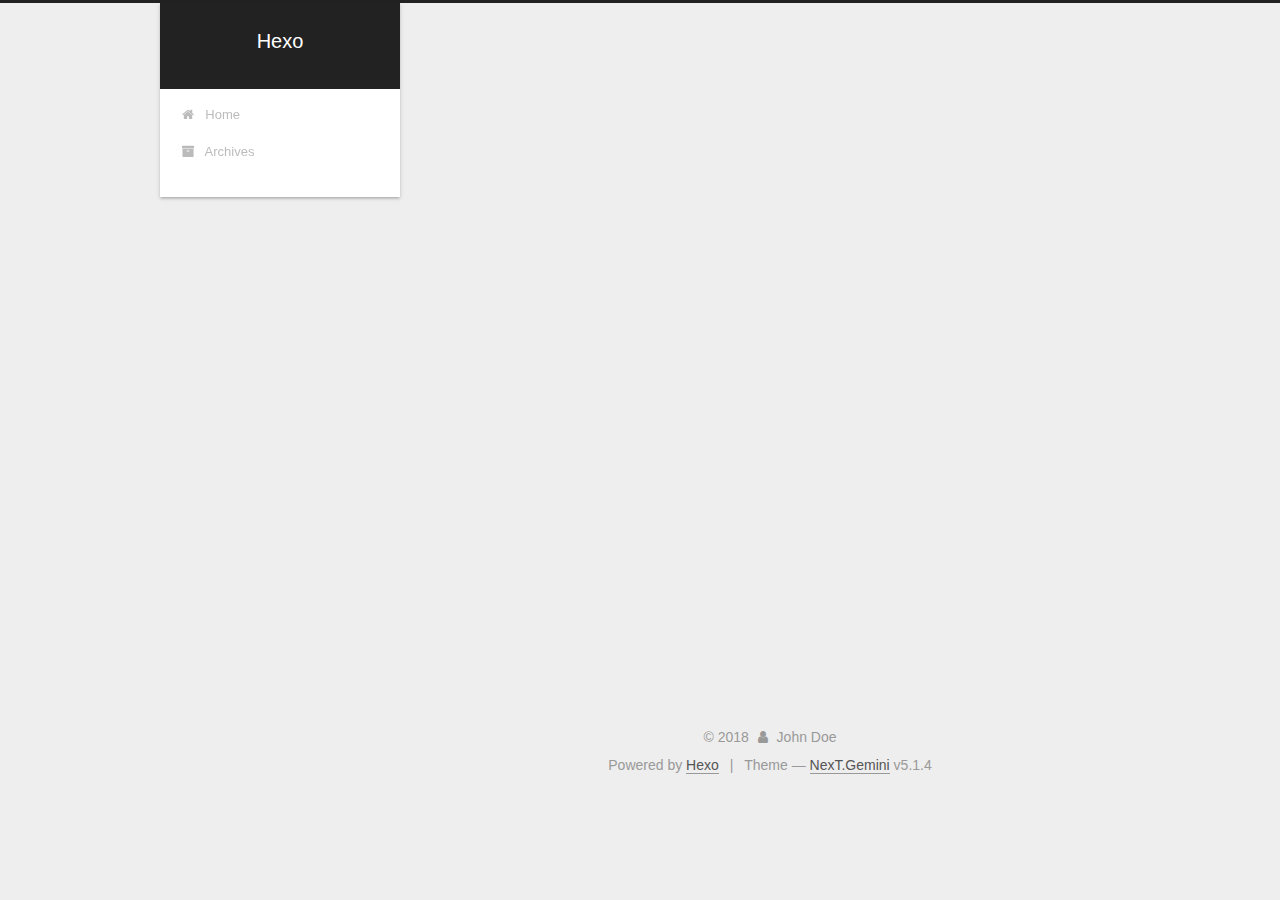
==== commit b0ef4a8c: "Site updated: 2018-07-13 22:55:10" ====
--- a/index.html
+++ b/index.html
@@ -5,7 +5,7 @@
   
 
 
-<html class="theme-next muse use-motion" lang="en">
+<html class="theme-next gemini use-motion" lang="en">
 <head>
   <meta charset="UTF-8"/>
 <meta http-equiv="X-UA-Compatible" content="IE=edge" />
@@ -93,7 +93,7 @@
   var NexT = window.NexT || {};
   var CONFIG = {
     root: '/',
-    scheme: 'Muse',
+    scheme: 'Gemini',
     version: '5.1.4',
     sidebar: {"position":"left","display":"post","offset":12,"b2t":false,"scrollpercent":false,"onmobile":false},
     fancybox: true,
@@ -559,7 +559,7 @@
 
 
 
-  <div class="theme-info">Theme &mdash; <a class="theme-link" target="_blank" href="https://github.com/iissnan/hexo-theme-next">NexT.Muse</a> v5.1.4</div>
+  <div class="theme-info">Theme &mdash; <a class="theme-link" target="_blank" href="https://github.com/iissnan/hexo-theme-next">NexT.Gemini</a> v5.1.4</div>
 
 
 
@@ -659,6 +659,13 @@
   
   
 
+
+  <script type="text/javascript" src="/js/src/affix.js?v=5.1.4"></script>
+
+  <script type="text/javascript" src="/js/src/schemes/pisces.js?v=5.1.4"></script>
+
+
+
   
 
   
--- a/css/main.css
+++ b/css/main.css
@@ -189,7 +189,7 @@
   font-size: 14px;
   line-height: 2;
   color: #555;
-  background: #fff;
+  background: #eee;
 }
 @media (max-width: 767px) {
   body {
@@ -445,7 +445,7 @@
 .header-inner {
   margin: 0 auto;
   padding: 100px 0 70px;
-  width: 700px;
+  width: calc(100% - 252px);
 }
 @media (min-width: 1600px) {
   .container .header-inner {
@@ -457,7 +457,7 @@
 }
 .main-inner {
   margin: 0 auto;
-  width: 700px;
+  width: calc(100% - 252px);
 }
 @media (min-width: 1600px) {
   .container .main-inner {
@@ -474,7 +474,7 @@
 .footer-inner {
   box-sizing: border-box;
   margin: 20px auto;
-  width: 700px;
+  width: calc(100% - 252px);
 }
 @media (min-width: 1600px) {
   .container .footer-inner {
@@ -653,8 +653,8 @@
 @media (min-width: 992px) {
   .full-image.full-image.full-image.full-image {
     max-width: none;
-    width: 110%;
-    margin: 25px -5%;
+    width: 118%;
+    margin: 0 -9%;
   }
 }
 .blockquote-center,
@@ -940,11 +940,11 @@
   display: inline-block;
   padding: 0 20px;
   font-size: 14px;
-  color: #fff;
-  background: #222;
-  border: 2px solid #222;
+  color: #555;
+  background: #fff;
+  border: 2px solid #555;
   text-decoration: none;
-  border-radius: 0;
+  border-radius: 2px;
   transition-property: background-color;
   transition-duration: 0.2s;
   transition-timing-function: ease-in-out;
@@ -953,8 +953,8 @@
 }
 .btn:hover {
   border-color: #222;
-  color: #222;
-  background: #fff;
+  color: #fff;
+  background: #222;
 }
 .btn +.btn {
   margin: 0 0 8px 8px;
@@ -1066,7 +1066,7 @@
   width: 24px;
   background: #222;
   font-size: 12px;
-  opacity: 1;
+  opacity: 0.6;
   color: #fff;
   cursor: pointer;
   text-align: center;
@@ -1087,7 +1087,7 @@
   }
 }
 .back-to-top.back-to-top-on {
-  bottom: 19px;
+  bottom: 30px;
 }
 .header {
   background: transparent;
@@ -1136,7 +1136,7 @@
 .site-subtitle {
   margin-top: 10px;
   font-size: 13px;
-  color: #999;
+  color: #ddd;
 }
 .use-motion .brand {
   opacity: 0;
@@ -1209,7 +1209,8 @@
   transition-timing-function: ease-in-out;
   transition-delay: 0s;
 }
-.menu .menu-item a:hover {
+.menu .menu-item a:hover,
+.menu-item-active a {
   border-bottom-color: #222;
 }
 .menu .menu-item .fa {
@@ -1738,20 +1739,20 @@
   display: block;
   margin: 0 auto;
   padding: 2px;
-  max-width: 96px;
+  max-width: 120px;
   height: auto;
-  border: 2px solid #333;
+  border: 1px solid #eee;
 }
 .site-author-name {
-  margin: 5px 0 0;
+  margin: 0;
   text-align: center;
-  color: #f5f5f5;
-  font-weight: normal;
+  color: #222;
+  font-weight: 600;
 }
 .site-description {
-  margin-top: 5px;
+  margin-top: 0;
   text-align: center;
-  font-size: 14px;
+  font-size: 13px;
   color: #999;
 }
 .site-state {
@@ -1763,7 +1764,7 @@
 .site-state-item {
   display: inline-block;
   padding: 0 15px;
-  border-left: 1px solid #333;
+  border-left: 1px solid #eee;
 }
 .site-state-item:first-child {
   border-left: none;
@@ -1776,11 +1777,11 @@
   text-align: center;
   color: inherit;
   font-weight: 600;
-  font-size: 18px;
+  font-size: 16px;
 }
 .site-state-item-name {
   font-size: 13px;
-  color: inherit;
+  color: #999;
 }
 .feed-link {
   margin-top: 20px;
@@ -1822,7 +1823,7 @@
   width: 4px;
   height: 4px;
   border-radius: 50%;
-  background: #3de517;
+  background: #cf8cff;
 }
 .links-of-blogroll {
   font-size: 13px;
@@ -1860,7 +1861,7 @@
   color: #555;
 }
 .sidebar-nav li:hover {
-  color: #f5f5f5;
+  color: #fc6423;
 }
 .page-post-detail .sidebar-nav-toc {
   padding: 0 5px;
@@ -1869,11 +1870,11 @@
   margin-left: 10px;
 }
 .sidebar-nav .sidebar-nav-active {
-  color: #87daff;
-  border-bottom-color: #87daff;
+  color: #fc6423;
+  border-bottom-color: #fc6423;
 }
 .sidebar-nav .sidebar-nav-active:hover {
-  color: #87daff;
+  color: #fc6423;
 }
 .sidebar-panel {
   display: none;
@@ -1906,12 +1907,12 @@
   transition-timing-function: ease-in-out;
   transition-delay: 0s;
   transition-property: all;
-  color: #999;
-  border-bottom-color: #555;
+  color: #666;
+  border-bottom-color: #ccc;
 }
 .post-toc ol a:hover {
-  color: #ccc;
-  border-bottom-color: #ccc;
+  color: #000;
+  border-bottom-color: #000;
 }
 .post-toc .nav-item {
   overflow: hidden;
@@ -1933,14 +1934,14 @@
   display: block;
 }
 .post-toc .nav .active > a {
-  color: #87daff;
-  border-bottom-color: #87daff;
+  color: #fc6423;
+  border-bottom-color: #fc6423;
 }
 .post-toc .nav .active-current > a {
-  color: #87daff;
+  color: #fc6423;
 }
 .post-toc .nav .active-current > a:hover {
-  color: #87daff;
+  color: #fc6423;
 }
 .footer {
   font-size: 14px;
@@ -2580,83 +2581,543 @@
   }
 }
 .page-post-detail .sidebar-toggle-line {
-  background: #87daff;
+  background: #fc6423;
 }
 .page-post-detail .comments {
   overflow: hidden;
 }
-@media (max-width: 767px) {
-  .header-inner,
-  .container .main-inner,
+.header {
+  position: relative;
+  margin: 0 auto;
+  width: 75%;
+}
+@media (min-width: 768px) and (max-width: 991px) {
+  .header {
+    width: auto;
+  }
+}
+@media (max-width: 767px) {
+  .header {
+    width: auto;
+  }
+}
+.header-inner {
+  position: absolute;
+  top: 0;
+  overflow: hidden;
+  padding: 0;
+  width: 240px;
+  background: #fff;
+  box-shadow: 0 2px 2px 0 rgba(0,0,0,0.12), 0 3px 1px -2px rgba(0,0,0,0.06), 0 1px 5px 0 rgba(0,0,0,0.12);
+  border-radius: initial;
+}
+@media (min-width: 1600px) {
+  .container .header-inner {
+    width: 240px;
+  }
+}
+@media (min-width: 768px) and (max-width: 991px) {
+  .header-inner {
+    position: relative;
+    width: auto;
+    border-radius: initial;
+  }
+}
+@media (max-width: 767px) {
+  .header-inner {
+    position: relative;
+    width: auto;
+    border-radius: initial;
+  }
+}
+.main:before,
+.main:after {
+  content: " ";
+  display: table;
+}
+.main:after {
+  clear: both;
+}
+@media (min-width: 768px) and (max-width: 991px) {
+  .main {
+    padding-bottom: 100px;
+  }
+}
+@media (max-width: 767px) {
+  .main {
+    padding-bottom: 100px;
+  }
+}
+.container .main-inner {
+  width: 75%;
+}
+@media (min-width: 768px) and (max-width: 991px) {
+  .container .main-inner {
+    width: auto;
+  }
+}
+@media (max-width: 767px) {
+  .container .main-inner {
+    width: auto;
+  }
+}
+.content-wrap {
+  float: right;
+  box-sizing: border-box;
+  padding: 40px;
+  width: calc(100% - 252px);
+  background: #fff;
+  min-height: 700px;
+  box-shadow: 0 2px 2px 0 rgba(0,0,0,0.12), 0 3px 1px -2px rgba(0,0,0,0.06), 0 1px 5px 0 rgba(0,0,0,0.12);
+  border-radius: initial;
+}
+@media (min-width: 768px) and (max-width: 991px) {
+  .content-wrap {
+    width: 100%;
+    padding: 20px;
+    border-radius: initial;
+  }
+}
+@media (max-width: 767px) {
+  .content-wrap {
+    width: 100%;
+    padding: 20px;
+    min-height: auto;
+    border-radius: initial;
+  }
+}
+.sidebar {
+  position: static;
+  float: left;
+  margin-top: 300px;
+  width: 240px;
+  background: #eee;
+  box-shadow: none;
+}
+@media (min-width: 768px) and (max-width: 991px) {
+  .sidebar {
+    display: none;
+  }
+}
+@media (max-width: 767px) {
+  .sidebar {
+    display: none;
+  }
+}
+.sidebar-toggle {
+  display: none;
+}
+.footer-inner {
+  width: 75%;
+  padding-left: 260px;
+}
+@media (min-width: 768px) and (max-width: 991px) {
   .footer-inner {
     width: auto;
-  }
-}
-embed {
-  display: block;
-  margin: 0px auto 25px auto;
-}
-.custom-logo .site-meta-headline {
-  text-align: center;
-}
-.custom-logo .brand {
+    padding-left: 0 !important;
+    padding-right: 0 !important;
+  }
+}
+@media (max-width: 767px) {
+  .footer-inner {
+    width: auto;
+    padding-left: 0 !important;
+    padding-right: 0 !important;
+  }
+}
+.sidebar-position-right .header-inner {
+  right: 0;
+}
+.sidebar-position-right .content-wrap {
+  float: left;
+}
+.sidebar-position-right .sidebar {
+  float: right;
+}
+.sidebar-position-right .footer-inner {
+  padding-left: 0;
+  padding-right: 260px;
+}
+.site-brand-wrapper {
+  position: relative;
+}
+.site-meta {
+  padding: 20px 0;
+  color: #fff;
+  background: #222;
+}
+@media (min-width: 768px) and (max-width: 991px) {
+  .site-meta {
+    box-shadow: 0 0 16px rgba(0,0,0,0.5);
+  }
+}
+@media (max-width: 767px) {
+  .site-meta {
+    box-shadow: 0 0 16px rgba(0,0,0,0.5);
+  }
+}
+.brand {
+  padding: 0;
   background: none;
 }
-.custom-logo .site-title {
-  margin: 10px auto 0;
-  font-size: 24px;
-  color: #222;
-}
-.custom-logo .site-title a {
-  border: none;
-}
-.custom-logo-image {
-  margin: 0 auto;
-  padding: 5px;
-  max-width: 150px;
-  background: #fff;
-}
-@media (max-width: 767px) {
-  .site-nav {
-    position: absolute;
-    left: 0;
-    top: 52px;
-    margin: 0;
-    width: 100%;
-    padding: 0;
-    background: #fff;
-    border-bottom: 1px solid #ddd;
-    z-index: 1050;
-  }
-}
-@media (max-width: 767px) {
-  .menu {
-    text-align: left;
-  }
-}
-@media (max-width: 767px) {
-  .menu .menu-item {
-    display: block;
-    margin: 0 10px;
-    vertical-align: top;
-  }
-}
-@media (max-width: 767px) {
-  .menu .menu-item br {
-    display: none;
-  }
-}
-@media (max-width: 767px) {
-  .menu .menu-item a {
-    padding: 5px 10px;
-  }
-}
-.menu .menu-item .fa {
-  margin-right: 0;
+.brand:hover {
+  color: #fff;
+}
+.site-subtitle {
+  margin: 10px 10px 0;
+  font-weight: initial;
 }
 .site-search form {
   display: none;
 }
+.site-nav {
+  border-top: none;
+}
+@media (min-width: 768px) and (max-width: 991px) {
+  .site-nav {
+    display: none !important;
+  }
+}
+@media (min-width: 768px) and (max-width: 991px) {
+  .site-nav-on {
+    display: block !important;
+  }
+}
+.menu .menu-item {
+  display: block;
+  margin: 0;
+}
+.menu .menu-item a {
+  position: relative;
+  box-sizing: border-box;
+  padding: 5px 20px;
+  text-align: left;
+  line-height: inherit;
+  transition-property: background-color;
+  transition-duration: 0.2s;
+  transition-timing-function: ease-in-out;
+  transition-delay: 0s;
+}
+.menu .menu-item a:hover,
+.menu-item-active a {
+  background: #f9f9f9;
+  border-bottom-color: #fff;
+}
+.menu .menu-item br {
+  display: none;
+}
+.menu-item-active a:after {
+  content: " ";
+  position: absolute;
+  top: 50%;
+  margin-top: -3px;
+  right: 15px;
+  width: 6px;
+  height: 6px;
+  border-radius: 50%;
+  background-color: #bbb;
+}
+.btn-bar {
+  background-color: #fff;
+}
+.site-nav-toggle {
+  left: 20px;
+  top: 50%;
+  -webkit-transform: translateY(-50%);
+  -webkit-transform: translateY(-50%);
+  -moz-transform: translateY(-50%);
+  -ms-transform: translateY(-50%);
+  -o-transform: translateY(-50%);
+  transform: translateY(-50%);
+}
+@media (min-width: 768px) and (max-width: 991px) {
+  .site-nav-toggle {
+    display: block;
+  }
+}
+.use-motion .sidebar .motion-element {
+  opacity: 1;
+}
+.sidebar {
+  margin-left: -100%;
+  right: auto;
+  bottom: auto;
+  -webkit-transform: none;
+}
+.sidebar-inner {
+  box-sizing: border-box;
+  width: 240px;
+  color: #555;
+  background: #fff;
+  box-shadow: 0 2px 2px 0 rgba(0,0,0,0.12), 0 3px 1px -2px rgba(0,0,0,0.06), 0 1px 5px 0 rgba(0,0,0,0.12), 0 -1px 0.5px 0 rgba(0,0,0,0.09);
+  border-radius: initial;
+  opacity: 0;
+}
+.sidebar-inner.affix {
+  position: fixed;
+  top: 12px;
+}
+.sidebar-inner.affix-bottom {
+  position: absolute;
+}
+.site-overview {
+  text-align: left;
+}
+.site-author:before,
+.site-author:after {
+  content: " ";
+  display: table;
+}
+.site-author:after {
+  clear: both;
+}
+.sidebar a {
+  color: #555;
+}
+.sidebar a:hover {
+  color: #222;
+}
+.site-state-item {
+  padding: 0 10px;
+}
+.links-of-author-item a:before {
+  display: none;
+}
+.links-of-author-item a {
+  border-bottom: none;
+  text-decoration: underline;
+}
+.feed-link {
+  border-top: 1px dotted #ccc;
+  border-bottom: 1px dotted #ccc;
+  text-align: center;
+}
+.feed-link a {
+  display: block;
+  color: #fc6423;
+  border: none;
+}
+.feed-link a:hover {
+  background: none;
+  color: #e34603;
+}
+.feed-link a:hover i {
+  color: #e34603;
+}
+.links-of-author {
+  display: flex;
+  flex-wrap: wrap;
+  justify-content: center;
+}
+.links-of-author-item {
+  margin: 5px 0 0;
+  width: 50%;
+}
+.links-of-author-item a {
+  max-width: 216px;
+  box-sizing: border-box;
+  display: inline-block;
+  margin-right: 0;
+  margin-bottom: 0;
+  padding: 0 5px;
+  overflow: hidden;
+  white-space: nowrap;
+  text-overflow: ellipsis;
+}
+.links-of-author-item a {
+  display: block;
+  text-decoration: none;
+}
+.links-of-author-item a:hover {
+  border-radius: 4px;
+  background: #eee;
+}
+.links-of-author-item .fa {
+  margin-right: 2px;
+  font-size: 16px;
+}
+.links-of-author-item .fa-globe {
+  font-size: 15px;
+}
+.links-of-blogroll {
+  text-align: center;
+  margin-top: 20px;
+  padding: 3px 0 0;
+  border-top: 1px dotted #ccc;
+}
+.links-of-blogroll-title {
+  margin-top: 0;
+}
+.links-of-blogroll-item {
+  padding: 0;
+}
+.links-of-blogroll-inline:before,
+.links-of-blogroll-inline:after {
+  content: " ";
+  display: table;
+}
+.links-of-blogroll-inline:after {
+  clear: both;
+}
 .links-of-blogroll-inline .links-of-blogroll-item {
-  display: inline-block;
-}
+  margin: 5px 0 0;
+  width: 50%;
+  display: inline-block;
+  width: unset;
+}
+.links-of-blogroll-inline .links-of-blogroll-item a {
+  max-width: 216px;
+  box-sizing: border-box;
+  display: inline-block;
+  margin-right: 0;
+  margin-bottom: 0;
+  padding: 0 5px;
+  overflow: hidden;
+  white-space: nowrap;
+  text-overflow: ellipsis;
+}
+.content-wrap {
+  padding: initial;
+  background: initial;
+  box-shadow: initial;
+  border-radius: initial;
+}
+.post-block {
+  padding: 40px;
+  background: #fff;
+  box-shadow: 0 2px 2px 0 rgba(0,0,0,0.12), 0 3px 1px -2px rgba(0,0,0,0.06), 0 1px 5px 0 rgba(0,0,0,0.12);
+  border-radius: initial;
+}
+#posts > article + article .post-block {
+  margin-top: 12px;
+  box-shadow: 0 2px 2px 0 rgba(0,0,0,0.12), 0 3px 1px -2px rgba(0,0,0,0.06), 0 1px 5px 0 rgba(0,0,0,0.12), 0 -1px 0.5px 0 rgba(0,0,0,0.09);
+  border-radius: initial;
+}
+.comments {
+  padding: 40px;
+  margin: initial;
+  margin-top: 12px;
+  background: #fff;
+  box-shadow: 0 2px 2px 0 rgba(0,0,0,0.12), 0 3px 1px -2px rgba(0,0,0,0.06), 0 1px 5px 0 rgba(0,0,0,0.12), 0 -1px 0.5px 0 rgba(0,0,0,0.09);
+  border-radius: initial;
+}
+.posts-expand {
+  padding-top: initial;
+}
+.post-nav-divider {
+  width: 4%;
+}
+.post-nav-item {
+  width: 48%;
+}
+.post-eof,
+.post-spread {
+  display: none !important;
+}
+.pagination {
+  margin: 12px 0 0;
+  border-top: initial;
+  background: #fff;
+  box-shadow: 0 2px 2px 0 rgba(0,0,0,0.12), 0 3px 1px -2px rgba(0,0,0,0.06), 0 1px 5px 0 rgba(0,0,0,0.12), 0 -1px 0.5px 0 rgba(0,0,0,0.09);
+  border-radius: initial;
+  padding: 10px 0 10px;
+}
+.pagination .prev,
+.pagination .next,
+.pagination .page-number {
+  margin-bottom: initial;
+  top: initial;
+}
+.main {
+  padding-bottom: initial;
+}
+.footer {
+  bottom: auto;
+}
+.post-header h1,
+.post-header h2 {
+  margin: initial;
+}
+.posts-expand .post-title-link {
+  line-height: inherit;
+}
+.posts-expand .post-title {
+  font-size: 1.7em;
+}
+.post-body h1 {
+  font-size: 1.6em;
+  border-bottom: 1px solid #eee;
+}
+.post-body h2 {
+  font-size: 1.45em;
+  border-bottom: 1px solid #eee;
+}
+.post-body h3 {
+  font-size: 1.3em;
+  border-bottom: 1px dotted #eee;
+}
+.post-body h4 {
+  font-size: 1.2em;
+}
+.post-body h5 {
+  font-size: 1.07em;
+}
+.post-body h6 {
+  font-size: 1.03em;
+}
+@media (min-width: 768px) and (max-width: 991px) {
+  .content-wrap {
+    padding: 10px;
+  }
+  .posts-expand {
+    margin: initial;
+  }
+  .posts-expand .post-button {
+    margin-top: 20px;
+  }
+  .post-block {
+    padding: 20px;
+    box-shadow: 0 2px 2px 0 rgba(0,0,0,0.12), 0 3px 1px -2px rgba(0,0,0,0.06), 0 1px 5px 0 rgba(0,0,0,0.12), 0 -1px 0.5px 0 rgba(0,0,0,0.09);
+    border-radius: initial;
+  }
+  #posts > article + article .post-block {
+    margin-top: 10px;
+  }
+  .comments {
+    margin-top: 10px;
+    padding: 10px 20px;
+  }
+  .pagination {
+    margin: 10px 0 0;
+  }
+}
+@media (max-width: 767px) {
+  .content-wrap {
+    padding: 8px;
+  }
+  .posts-expand {
+    margin: initial;
+  }
+  .posts-expand .post-button {
+    margin-top: 12px;
+  }
+  .posts-expand img {
+    padding: initial !important;
+  }
+  .post-block {
+    padding: 12px;
+    min-height: auto;
+    box-shadow: 0 2px 2px 0 rgba(0,0,0,0.12), 0 3px 1px -2px rgba(0,0,0,0.06), 0 1px 5px 0 rgba(0,0,0,0.12), 0 -1px 0.5px 0 rgba(0,0,0,0.09);
+    border-radius: initial;
+  }
+  #posts > article + article .post-block {
+    margin-top: 8px;
+  }
+  .comments {
+    margin-top: 8px;
+    padding: 0 12px;
+  }
+  .pagination {
+    margin: 8px 0 0;
+  }
+}
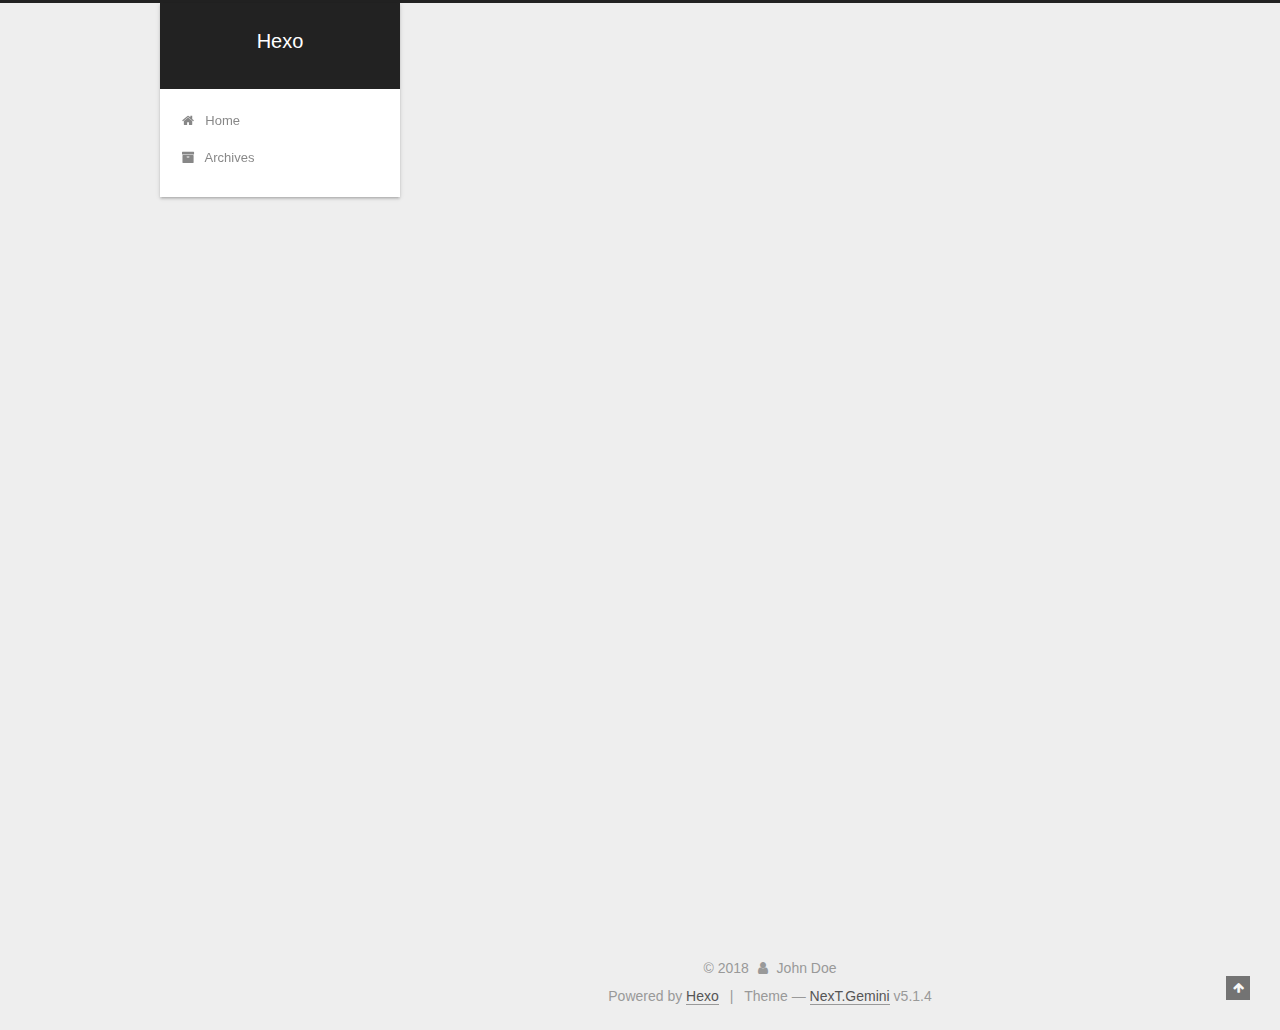
==== commit ae6b5824: "Site updated: 2018-07-13 23:39:26" ====
--- a/index.html
+++ b/index.html
@@ -300,7 +300,8 @@
       
         
           
-            
+            <h1 id="EDIT-md-FILR-WITH-MARKDOWN"><a href="#EDIT-md-FILR-WITH-MARKDOWN" class="headerlink" title="EDIT .md FILR WITH MARKDOWN"></a>EDIT .md FILR WITH MARKDOWN</h1><h2 id="WHAT-IS-MARKDOWN"><a href="#WHAT-IS-MARKDOWN" class="headerlink" title="WHAT IS MARKDOWN"></a>WHAT IS MARKDOWN</h2><h2 id="WAHT-IS-MARKDOWN-USED-FOR"><a href="#WAHT-IS-MARKDOWN-USED-FOR" class="headerlink" title="WAHT IS MARKDOWN USED FOR"></a>WAHT IS MARKDOWN USED FOR</h2><h2 id="HOW-TO-READ-amp-WRITE-MARKDOWN"><a href="#HOW-TO-READ-amp-WRITE-MARKDOWN" class="headerlink" title="HOW TO READ &amp; WRITE MARKDOWN"></a>HOW TO READ &amp; WRITE MARKDOWN</h2><h2 id="MARKDOWN-SYNTAX"><a href="#MARKDOWN-SYNTAX" class="headerlink" title="MARKDOWN SYNTAX"></a>MARKDOWN SYNTAX</h2><h3 id="BASIC-MARK-gt"><a href="#BASIC-MARK-gt" class="headerlink" title="BASIC MARK: * - + &gt;"></a>BASIC MARK: * - + &gt;</h3><h3 id="TITLE-FROM-BIG-TO-SMALL-DEPENDS-ON-THE-NUMBER-OF"><a href="#TITLE-FROM-BIG-TO-SMALL-DEPENDS-ON-THE-NUMBER-OF" class="headerlink" title="TITLE (FROM BIG TO SMALL DEPENDS ON THE NUMBER OF #)"></a>TITLE (FROM BIG TO SMALL DEPENDS ON THE NUMBER OF #)</h3><p>FIRST TO SIXTH HEADING </p>
+<h3 id="REFERENCE-gt"><a href="#REFERENCE-gt" class="headerlink" title="REFERENCE &gt;"></a>REFERENCE &gt;</h3>
           
         
       
@@ -509,6 +510,15 @@
             
 
             
+              
+              
+              <div class="site-state-item site-state-tags">
+                
+                  <span class="site-state-item-count">1</span>
+                  <span class="site-state-item-name">tags</span>
+                
+              </div>
+            
 
           </nav>
 
--- a/css/main.css
+++ b/css/main.css
@@ -1823,7 +1823,7 @@
   width: 4px;
   height: 4px;
   border-radius: 50%;
-  background: #cf8cff;
+  background: #09132b;
 }
 .links-of-blogroll {
   font-size: 13px;
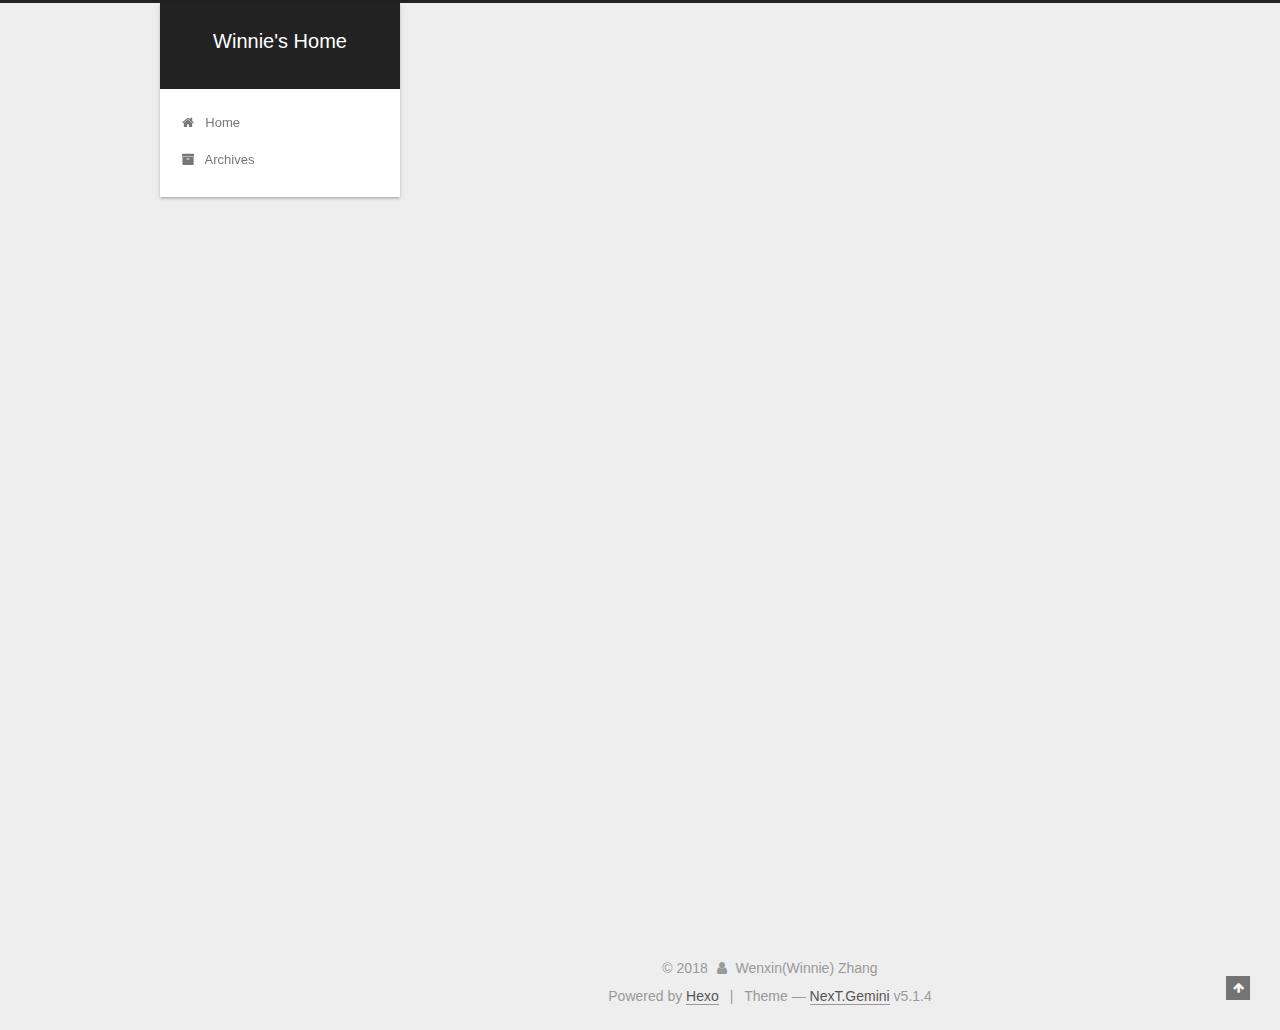
==== commit ca1d1475: "Site updated: 2018-11-28 12:21:11" ====
--- a/index.html
+++ b/index.html
@@ -80,12 +80,12 @@
 
 
 <meta property="og:type" content="website">
-<meta property="og:title" content="Hexo">
+<meta property="og:title" content="Winnie&#39;s Home">
 <meta property="og:url" content="http://yoursite.com/index.html">
-<meta property="og:site_name" content="Hexo">
+<meta property="og:site_name" content="Winnie&#39;s Home">
 <meta property="og:locale" content="en">
 <meta name="twitter:card" content="summary">
-<meta name="twitter:title" content="Hexo">
+<meta name="twitter:title" content="Winnie&#39;s Home">
 
 
 
@@ -121,7 +121,7 @@
 
 
 
-  <title>Hexo</title>
+  <title>Winnie's Home</title>
   
 
 
@@ -152,7 +152,7 @@
     <div class="custom-logo-site-title">
       <a href="/"  class="brand" rel="start">
         <span class="logo-line-before"><i></i></span>
-        <span class="site-title">Hexo</span>
+        <span class="site-title">Winnie's Home</span>
         <span class="logo-line-after"><i></i></span>
       </a>
     </div>
@@ -232,13 +232,13 @@
     <link itemprop="mainEntityOfPage" href="http://yoursite.com/2018/07/13/first-file-test/">
 
     <span hidden itemprop="author" itemscope itemtype="http://schema.org/Person">
-      <meta itemprop="name" content="John Doe">
+      <meta itemprop="name" content="Wenxin(Winnie) Zhang">
       <meta itemprop="description" content="">
       <meta itemprop="image" content="/images/avatar.gif">
     </span>
 
     <span hidden itemprop="publisher" itemscope itemtype="http://schema.org/Organization">
-      <meta itemprop="name" content="Hexo">
+      <meta itemprop="name" content="Winnie's Home">
     </span>
 
     
@@ -352,13 +352,13 @@
     <link itemprop="mainEntityOfPage" href="http://yoursite.com/2018/06/28/hello-hexo-markdown/">
 
     <span hidden itemprop="author" itemscope itemtype="http://schema.org/Person">
-      <meta itemprop="name" content="John Doe">
+      <meta itemprop="name" content="Wenxin(Winnie) Zhang">
       <meta itemprop="description" content="">
       <meta itemprop="image" content="/images/avatar.gif">
     </span>
 
     <span hidden itemprop="publisher" itemscope itemtype="http://schema.org/Organization">
-      <meta itemprop="name" content="Hexo">
+      <meta itemprop="name" content="Winnie's Home">
     </span>
 
     
@@ -490,7 +490,7 @@
         <div class="site-overview">
           <div class="site-author motion-element" itemprop="author" itemscope itemtype="http://schema.org/Person">
             
-              <p class="site-author-name" itemprop="name">John Doe</p>
+              <p class="site-author-name" itemprop="name">Wenxin(Winnie) Zhang</p>
               <p class="site-description motion-element" itemprop="description"></p>
           </div>
 
@@ -555,7 +555,7 @@
   <span class="with-love">
     <i class="fa fa-user"></i>
   </span>
-  <span class="author" itemprop="copyrightHolder">John Doe</span>
+  <span class="author" itemprop="copyrightHolder">Wenxin(Winnie) Zhang</span>
 
   
 </div>
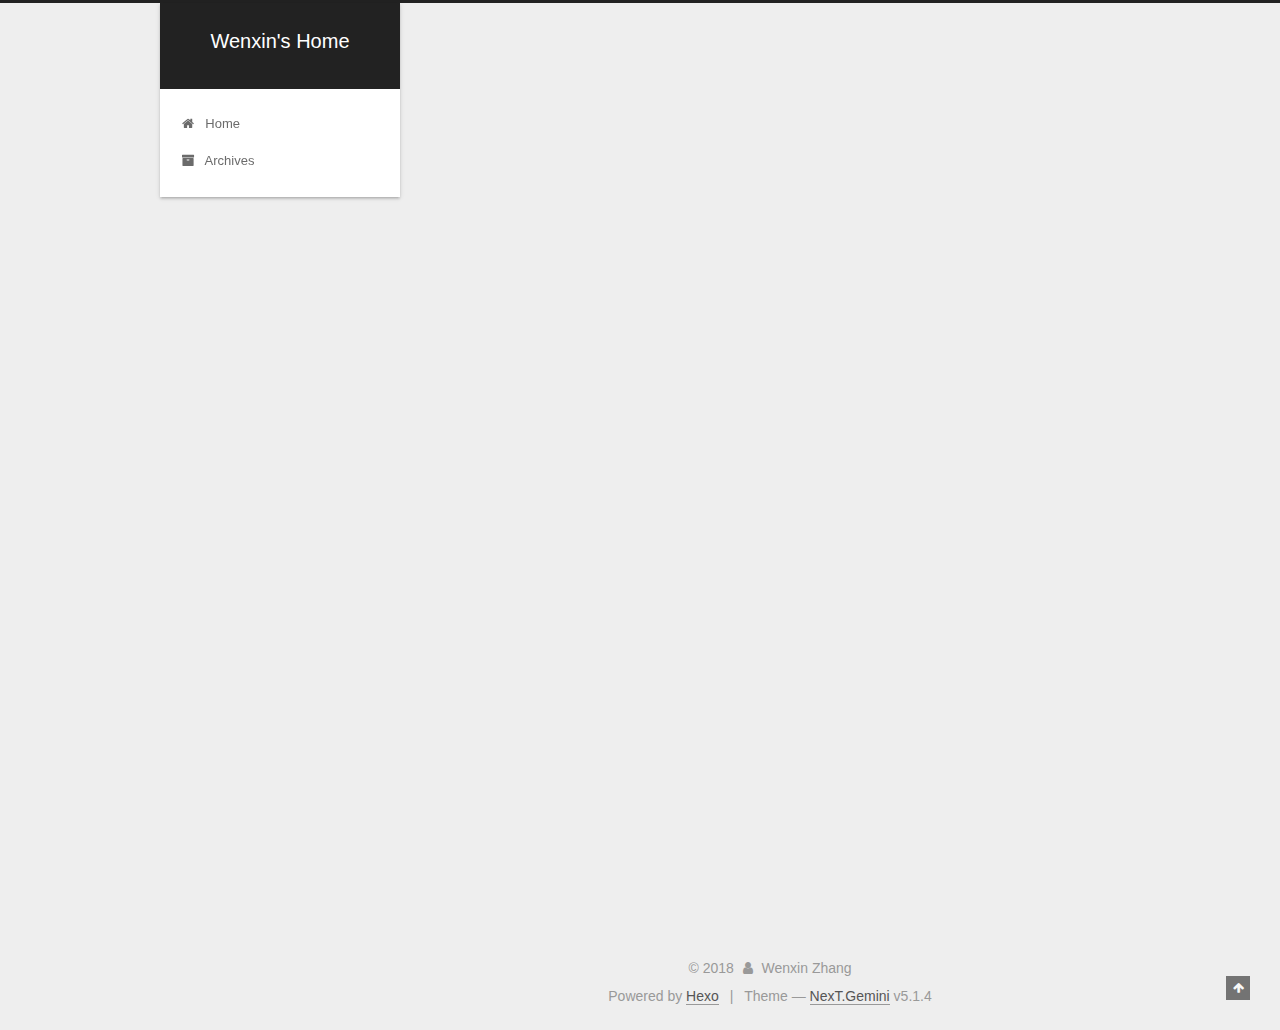
==== commit 586679c4: "Site updated: 2018-11-28 12:23:57" ====
--- a/index.html
+++ b/index.html
@@ -80,12 +80,12 @@
 
 
 <meta property="og:type" content="website">
-<meta property="og:title" content="Winnie&#39;s Home">
+<meta property="og:title" content="Wenxin&#39;s Home">
 <meta property="og:url" content="http://yoursite.com/index.html">
-<meta property="og:site_name" content="Winnie&#39;s Home">
+<meta property="og:site_name" content="Wenxin&#39;s Home">
 <meta property="og:locale" content="en">
 <meta name="twitter:card" content="summary">
-<meta name="twitter:title" content="Winnie&#39;s Home">
+<meta name="twitter:title" content="Wenxin&#39;s Home">
 
 
 
@@ -121,7 +121,7 @@
 
 
 
-  <title>Winnie's Home</title>
+  <title>Wenxin's Home</title>
   
 
 
@@ -152,7 +152,7 @@
     <div class="custom-logo-site-title">
       <a href="/"  class="brand" rel="start">
         <span class="logo-line-before"><i></i></span>
-        <span class="site-title">Winnie's Home</span>
+        <span class="site-title">Wenxin's Home</span>
         <span class="logo-line-after"><i></i></span>
       </a>
     </div>
@@ -232,13 +232,13 @@
     <link itemprop="mainEntityOfPage" href="http://yoursite.com/2018/07/13/first-file-test/">
 
     <span hidden itemprop="author" itemscope itemtype="http://schema.org/Person">
-      <meta itemprop="name" content="Wenxin(Winnie) Zhang">
+      <meta itemprop="name" content="Wenxin Zhang">
       <meta itemprop="description" content="">
       <meta itemprop="image" content="/images/avatar.gif">
     </span>
 
     <span hidden itemprop="publisher" itemscope itemtype="http://schema.org/Organization">
-      <meta itemprop="name" content="Winnie's Home">
+      <meta itemprop="name" content="Wenxin's Home">
     </span>
 
     
@@ -352,13 +352,13 @@
     <link itemprop="mainEntityOfPage" href="http://yoursite.com/2018/06/28/hello-hexo-markdown/">
 
     <span hidden itemprop="author" itemscope itemtype="http://schema.org/Person">
-      <meta itemprop="name" content="Wenxin(Winnie) Zhang">
+      <meta itemprop="name" content="Wenxin Zhang">
       <meta itemprop="description" content="">
       <meta itemprop="image" content="/images/avatar.gif">
     </span>
 
     <span hidden itemprop="publisher" itemscope itemtype="http://schema.org/Organization">
-      <meta itemprop="name" content="Winnie's Home">
+      <meta itemprop="name" content="Wenxin's Home">
     </span>
 
     
@@ -490,7 +490,7 @@
         <div class="site-overview">
           <div class="site-author motion-element" itemprop="author" itemscope itemtype="http://schema.org/Person">
             
-              <p class="site-author-name" itemprop="name">Wenxin(Winnie) Zhang</p>
+              <p class="site-author-name" itemprop="name">Wenxin Zhang</p>
               <p class="site-description motion-element" itemprop="description"></p>
           </div>
 
@@ -555,7 +555,7 @@
   <span class="with-love">
     <i class="fa fa-user"></i>
   </span>
-  <span class="author" itemprop="copyrightHolder">Wenxin(Winnie) Zhang</span>
+  <span class="author" itemprop="copyrightHolder">Wenxin Zhang</span>
 
   
 </div>
--- a/css/main.css
+++ b/css/main.css
@@ -1823,7 +1823,7 @@
   width: 4px;
   height: 4px;
   border-radius: 50%;
-  background: #09132b;
+  background: #591fff;
 }
 .links-of-blogroll {
   font-size: 13px;
